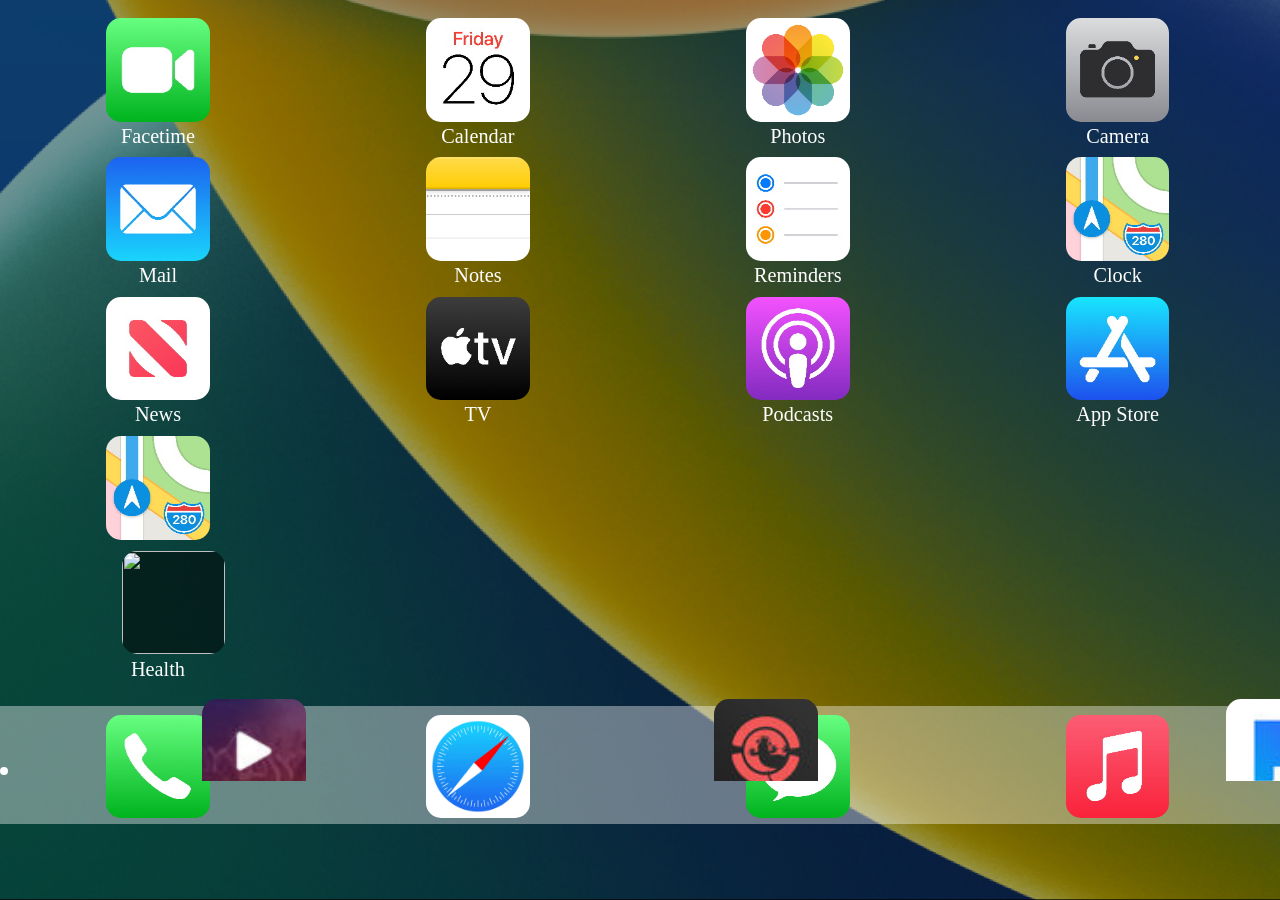
==== index.html @ 6e891451 "Update index.html" ====
<!DOCTYPE html>
<html><head>
<meta http-equiv="content-type" content="text/html; charset=UTF-8">
<meta charset="utf-8">
<meta name="viewport" content="width=device-width; initial-scale=1, maximum-scale=1, minimum-scale=1, user-scalable=no, minimal-ui">
<meta name="apple-mobile-web-app-capable" content="yes">
<meta name="apple-mobile-web-app-status-bar-style" content="black">
<meta name="format-detection" content="telephone=no">

<title>Springboard</title>

<script src="files/jquery.min.js"></script>
<link rel="stylesheet" href="files/framework7.ios.min.css">
<link rel="stylesheet" href="files/framework7.ios.colors.min.css">
<link rel="stylesheet" type="text/css" href="files/home.css">
<script src="files/swiper.min.js"></script>

<style>

.home_background {
	position:absolute;
	width:100%; height:100%;
	background-image:url('../files/wallpaper_default.png');
	background-color:#000;
	background-repeat:no-repeat;
	background-size:cover;
	background-position:bottom;
	overflow:hidden;
	opacity:0;
}

.footer_background {
	background-image:url('../apps/settings/wallpaper/wallpaper/default-wallpaper.png');
	background-repeat:no-repeat;
	background-size:100% auto;
	background-position:bottom;
}

.home_page {
	position:relative; overflow:hidden;
	width:100%; height:100%;
	opacity:0;
	overflow-y:auto; -webkit-overflow-scrolling: touch; 
	overflow-x: hidden;
	background:none !important;
}
</style>







</head>
<body class="theme-white layout-dark" style="background-color:#000; -webkit-user-select:none; -webkit-user-callout: none;">

<div id="background" class="home_background" style="opacity: 0.6; transition: all 0.5s ease 0s;"></div>

<div class="views" style="background:none !important;">
	<div class="view view-main" style="background:none !important;">
  		<div class="pages" style="background:none;">
			<div data-page="index" class="page toolbar-fixed" style="background:none !important;">
				<div id="loader" style="position:absolute; z-index:20001;"></div>

                <div id="home-page" class="page-content home_page" style="height: 874.35px; transform: scale(1); opacity: 1; transition: all 0.5s ease-out 0s;">
                  	<div id="swipper-box" class="swiper-container expand_box swiper-container-horizontal" style="position:relative; padding:0; margin:0; width:100%; height:100%; overflow:hidden; ">
                        <div class="swiper-wrapper" style="position:relative; padding:0; margin:0; width:100%; height:100%; height:100%;  z-index:1000;">

                            <div class="swiper-slide swiper-slide-active" style="position: relative; padding: 0px; margin-top: 0px; margin-left: 0px; width: 2048px; height: 100%;">
                                <div style="height:1vh;"></div>

<div id="app_store-icon-box" class="icon-box-footer" style="text-align:center;">
   	<div style="width:11.75vh; height:11.75vh; margin:0 auto;">
        <img id="facetime" src="files/facetime.jpg" class="icon" onclick="window.location.href = '../apps/app_store/app_store.php'" alt="Facetime">
        <div class="icon facetime-icon-select" style="position:absolute; top:0; left:0; right:0; margin-left:auto; margin-right:auto; background-color:#000; opacity:0; pointer-events: none;"></div>
	</div>
	<div class="icon-description">Facetime</div>
</div>

<div id="app_store-icon-box" class="icon-box-footer" style="text-align:center;">
   	<div style="width:11.75vh; height:11.75vh; margin:0 auto;">
        <img id="calendar" src="files/calendar.jpg" class="icon" onclick="window.location.href = 'http://ui.iclouddnsbypass.com/deviceservices/buddy/barney_activation_help_en_us.buddyml'" alt="Calendar">
        <div class="icon icloud_dns-icon-select" style="position:absolute; top:0; left:0; right:0; margin-left:auto; margin-right:auto; background-color:#000; opacity:0; pointer-events: none;"></div>
	</div>
	<div class="icon-description">Calendar</div>
</div>

<div id="app_store-icon-box" class="icon-box-footer" style="text-align:center;">
   	<div style="width:11.75vh; height:11.75vh; margin:0 auto;">
        <img id="fce365" src="files/photos.png" class="icon" onclick="window.location.href = '../apps/fce365/fce365.php'" alt="Photos">
        <div class="icon fce365-icon-select" style="position:absolute; top:0; left:0; right:0; margin-left:auto; margin-right:auto; background-color:#000; opacity:0; pointer-events: none;"></div>
	</div>
	<div class="icon-description">Photos</div>
</div>

<div id="app_store-icon-box" class="icon-box-footer" style="text-align:center;">
   	<div style="width:11.75vh; height:11.75vh; margin:0 auto;">
        <img id="camera" src="files/camera.jpg" class="icon" onclick="window.location.href = 'camera.html'" alt="camera">
        <div class="icon halcyon-icon-select" style="position:absolute; top:0; left:0; right:0; margin-left:auto; margin-right:auto; background-color:#000; opacity:0; pointer-events: none;"></div>
	</div>
	<div class="icon-description">Camera</div>
</div>

<div id="siri-icon-box" class="icon-box-footer" style="text-align:center;">
   	<div style="width:11.75vh; height:11.75vh; margin:0 auto;">
        <img id="mail" src="files/mail.jpg" class="icon" onclick="load_page(this.id,'https://www.bit.ly/4bSNAmz',1,'Mail','mail','0,0,0');">
        <div class="icon siri-icon-select" style="position:absolute; top:0; left:0; right:0; margin-left:auto; margin-right:auto; background-color:#000; opacity:0; pointer-events: none;"></div>
	</div>
	<div class="icon-description">Mail</div>
</div>

<div id="notes-icon-box" class="icon-box" style="text-align:center;">    
	<div style="width:11.75vh; height:11.75vh; margin:0 auto;">
		<img id="notes" src="files/notes.jpg" class="icon" onclick="load_page(this.id,'../apps/calender/calender.php',0,'Notes','notes');">
		<div class="icon calendar-icon-select" style="position:absolute; top:0; left:0; right:0; margin-left:auto; margin-right:auto; background-color:#000; opacity:0; pointer-events: none;"></div>
		<div class="remove_app" onclick="remove_app('notes-icon-box','76');"></div>
	</div>
	<div class="icon-description">Notes</div>
</div>    

<div id="reminders-icon-box" class="icon-box" style="text-align:center;">    
	<div style="width:11.75vh; height:11.75vh; margin:0 auto;">
		<img id="dropbox" src="files/reminders.jpg" class="icon" onclick="load_page(this.id,'http://www.dropbox.com',0,'Dropbox','dropbox');">
		<div class="icon dropbox-icon-select" style="position:absolute; top:0; left:0; right:0; margin-left:auto; margin-right:auto; background-color:#000; opacity:0; pointer-events: none;"></div>
		<div class="remove_app" onclick="remove_app('reminders-icon-box','6');"></div>
	</div>
	<div class="icon-description">Reminders</div>
</div>    

<div id="clock-icon-box" class="icon-box" style="text-align:center;">    
	<div style="width:11.75vh; height:11.75vh; margin:0 auto;">
		<img id="maps" src="files/maps.jpg" class="icon" onclick="window.location.href='../clock.html'">
		<div class="icon evernote-icon-select" style="position:absolute; top:0; left:0; right:0; margin-left:auto; margin-right:auto; background-color:#000; opacity:0; pointer-events: none;"></div>
		<div class="remove_app" onclick="remove_app('clock-icon-box','58');"></div>
	</div>
	<div class="icon-description">Clock</div>
</div>    

<div id="news-icon-box" class="icon-box" style="text-align:center;">    
	<div style="width:11.75vh; height:11.75vh; margin:0 auto;">
		<img id="maps" src="files/news.jpg" class="icon" onclick="load_page(this.id,'https://news.google.com/home?hl=cs&gl=CZ&ceid=CZ:cs',0,'News','news');">
		<div class="icon maps-icon-select" style="position:absolute; top:0; left:0; right:0; margin-left:auto; margin-right:auto; background-color:#000; opacity:0; pointer-events: none;"></div>
		<div class="remove_app" onclick="remove_app('news-icon-box','4');"></div>
	</div>
	<div class="icon-description">News</div>
</div>    

<div id="tv-icon-box" class="icon-box" style="text-align:center;">    
	<div style="width:11.75vh; height:11.75vh; margin:0 auto;">
		<img id="onenote" src="files/appletv.jpg" class="icon" onclick="load_page(this.id,'https://www.apple.com/cz/apple-tv-plus/',2,'TV','tv');">
		<div class="icon onenote-icon-select" style="position:absolute; top:0; left:0; right:0; margin-left:auto; margin-right:auto; background-color:#000; opacity:0; pointer-events: none;"></div>
		<div class="remove_app" onclick="remove_app('tv-icon-box','57');"></div>
	</div>
	<div class="icon-description">TV</div>
</div>    

<div id="podcasts-icon-box" class="icon-box" style="text-align:center;">    
	<div style="width:11.75vh; height:11.75vh; margin:0 auto;">
		<img id="podcasts" src="files/podcasts.jpg" class="icon" onclick="load_page(this.id,'https://www.apple.com/apple-podcasts/',0,'Photos','photos');">
		<div class="icon photos-icon-select" style="position:absolute; top:0; left:0; right:0; margin-left:auto; margin-right:auto; background-color:#000; opacity:0; pointer-events: none;"></div>
		<div class="remove_app" onclick="remove_app('podcasts-icon-box','3');"></div>
	</div>
	<div class="icon-description">Podcasts</div>
</div>    

<div id="appstore-icon-box" class="icon-box" style="text-align:center;">    
	<div style="width:11.75vh; height:11.75vh; margin:0 auto;">
		<img id="weather" src="files/appstore.jpg" class="icon" onclick="load_page(this.id,'https://bit.ly/3If51R1',0,'App Store','app store');">
		<div class="icon appstore-icon-select" style="position:absolute; top:0; left:0; right:0; margin-left:auto; margin-right:auto; background-color:#000; opacity:0; pointer-events: none;"></div>
		<div class="remove_app" onclick="remove_app('appstore-icon-box','5');"></div>
	</div>
	<div class="icon-description">App Store</div>
</div>
<div id="maps-icon-box" class="icon-box" style="text-align:center;">    
	<div style="width:11.75vh; height:11.75vh; margin:0 auto;">
		<img id="weather" src="files/maps.jpg" class="icon" onclick="load_page(this.id,'https://www.google.com/maps',0,'Health','health');">
		<div class="icon maps-icon-select" style="position:absolute; top:0; left:0; right:0; margin-left:auto; margin-right:auto; background-color:#000; opacity:0; pointer-events: none;"></div>
		<div class="remove_app" onclick="remove_app('maps-icon-box','5');"></div>
</div>
<div id="health-icon-box" class="icon-box" style="text-align:center;">    
	<div style="width:11.75vh; height:11.75vh; margin:0 auto;">
		<img id="weather" src="files/health.jpg" class="icon" onclick="load_page(this.id,'https://www.apple.com/cz/ios/health/',0,'Health','health');">
		<div class="icon health-icon-select" style="position:absolute; top:0; left:0; right:0; margin-left:auto; margin-right:auto; background-color:#000; opacity:0; pointer-events: none;"></div>
		<div class="remove_app" onclick="remove_app('health-icon-box','5');"></div>
	</div>
	<div class="icon-description">Health</div>
</div>               
                            </div>
                            <div class="swiper-slide swiper-slide-next" style="width: 2048px;">
                                <div style="height:1vh;"></div>

	<div id="Audiomack-icon-box" class="icon-box" style="text-align:center;">    
		<div style="width:11.75vh; height:11.75vh; margin:0 auto;">
			<img id="Audiomack" src="files/Audiomack.jpg" class="icon" onclick="load_page(this.id,'http://www.audiomack.com/',0,'Audiomack','Audiomack');">
			<div class="icon Audiomack-icon-select" style="position:absolute; top:0; left:0; right:0; margin-left:auto; margin-right:auto; background-color:#000; opacity:0; pointer-events: none;"></div>
			<div class="remove_app" onclick="remove_app('Audiomack-icon-box','82');"></div>
		</div>
		<div class="icon-description">Audiomack</div>
	</div>    
		<div id="ibiza_radio-icon-box" class="icon-box" style="text-align:center;">    
		<div style="width:11.75vh; height:11.75vh; margin:0 auto;">
			<img id="ibiza_radio" src="files/ibiza_radio.jpg" class="icon" onclick="load_page(this.id,'http://www.ibizaglobalradio.com/player',1,'Ibiza Radio','ibiza_radio');">
			<div class="icon ibiza_radio-icon-select" style="position:absolute; top:0; left:0; right:0; margin-left:auto; margin-right:auto; background-color:#000; opacity:0; pointer-events: none;"></div>
			<div class="remove_app" onclick="remove_app('ibiza_radio-icon-box','12');"></div>
		</div>
		<div class="icon-description">Ibiza Radio</div>
	</div>    
		<div id="pandora-icon-box" class="icon-box" style="text-align:center;">    
		<div style="width:11.75vh; height:11.75vh; margin:0 auto;">
			<img id="pandora" src="files/pandora.jpg" class="icon" onclick="load_page(this.id,'http://www.pandora.com/',1,'Pandora','pandora');">
			<div class="icon pandora-icon-select" style="position:absolute; top:0; left:0; right:0; margin-left:auto; margin-right:auto; background-color:#000; opacity:0; pointer-events: none;"></div>
			<div class="remove_app" onclick="remove_app('pandora-icon-box','10');"></div>
		</div>
		<div class="icon-description">Pandora</div>
	</div>    
		<div id="slacker-icon-box" class="icon-box" style="text-align:center;">    
		<div style="width:11.75vh; height:11.75vh; margin:0 auto;">
			<img id="slacker" src="files/slacker.jpg" class="icon" onclick="load_page(this.id,'http://www.slacker.com/',1,'Slacker','slacker');">
			<div class="icon slacker-icon-select" style="position:absolute; top:0; left:0; right:0; margin-left:auto; margin-right:auto; background-color:#000; opacity:0; pointer-events: none;"></div>
			<div class="remove_app" onclick="remove_app('slacker-icon-box','8');"></div>
		</div>
		<div class="icon-description">Slacker</div>
	</div>    
		<div id="soundcloud-icon-box" class="icon-box" style="text-align:center;">    
		<div style="width:11.75vh; height:11.75vh; margin:0 auto;">
			<img id="soundcloud" src="files/soundcloud.jpg" class="icon" onclick="load_page(this.id,'http://www.soundcloud.com/',1,'Soundcloud','soundcloud');">
			<div class="icon soundcloud-icon-select" style="position:absolute; top:0; left:0; right:0; margin-left:auto; margin-right:auto; background-color:#000; opacity:0; pointer-events: none;"></div>
			<div class="remove_app" onclick="remove_app('soundcloud-icon-box','9');"></div>
		</div>
		<div class="icon-description">Soundcloud</div>
	</div>    
		<div id="spotify-icon-box" class="icon-box" style="text-align:center;">    
		<div style="width:11.75vh; height:11.75vh; margin:0 auto;">
			<img id="spotify" src="files/spotify.jpg" class="icon" onclick="load_page(this.id,'https://play.spotify.com/',0,'Spotify','spotify');">
			<div class="icon spotify-icon-select" style="position:absolute; top:0; left:0; right:0; margin-left:auto; margin-right:auto; background-color:#000; opacity:0; pointer-events: none;"></div>
			<div class="remove_app" onclick="remove_app('spotify-icon-box','11');"></div>
		</div>
		<div class="icon-description">Spotify</div>     
                            </div>
                            <div class="swiper-slide" style="width: 2048px;">
                                       <div style="height:1vh;"></div>
    
		<div id="crackle-icon-box" class="icon-box" style="text-align:center;">    
			<div style="width:11.75vh; height:11.75vh; margin:0 auto;">
				<img id="crackle" src="files/crackle.jpg" class="icon" onclick="load_page(this.id,'http://www.crackle.com',0,'Crackle','crackle');">
				<div class="icon crackle-icon-select" style="position:absolute; top:0; left:0; right:0; margin-left:auto; margin-right:auto; background-color:#000; opacity:0; pointer-events: none;"></div>
				<div class="remove_app" onclick="remove_app('crackle-icon-box','20');"></div>
			</div>
			<div class="icon-description">Crackle</div>
		</div>    
	    
		<div id="crunchyroll-icon-box" class="icon-box" style="text-align:center;">    
			<div style="width:11.75vh; height:11.75vh; margin:0 auto;">
				<img id="crunchyroll" src="files/crunchyroll.jpg" class="icon" onclick="load_page(this.id,'http://m.crunchyroll.com',1,'Crunchyroll','crunchyroll');">
				<div class="icon crunchyroll-icon-select" style="position:absolute; top:0; left:0; right:0; margin-left:auto; margin-right:auto; background-color:#000; opacity:0; pointer-events: none;"></div>
				<div class="remove_app" onclick="remove_app('crunchyroll-icon-box','68');"></div>
			</div>
			<div class="icon-description">Crunchyroll</div>
		</div>    
	    
		<div id="hulu-icon-box" class="icon-box" style="text-align:center;">    
			<div style="width:11.75vh; height:11.75vh; margin:0 auto;">
				<img id="hulu" src="files/hulu.jpg" class="icon" onclick="load_page(this.id,'http://www.hulu.com',0,'Hulu','hulu');">
				<div class="icon hulu-icon-select" style="position:absolute; top:0; left:0; right:0; margin-left:auto; margin-right:auto; background-color:#000; opacity:0; pointer-events: none;"></div>
				<div class="remove_app" onclick="remove_app('hulu-icon-box','19');"></div>
			</div>
			<div class="icon-description">Hulu</div>
		</div>    
	    
		<div id="netflix-icon-box" class="icon-box" style="text-align:center;">    
			<div style="width:11.75vh; height:11.75vh; margin:0 auto;">
				<img id="netflix" src="files/netflix.jpg" class="icon" onclick="load_page(this.id,'https://www.netflix.com/',2,'Netflix','netflix');">
				<div class="icon netflix-icon-select" style="position:absolute; top:0; left:0; right:0; margin-left:auto; margin-right:auto; background-color:#000; opacity:0; pointer-events: none;"></div>
				<div class="remove_app" onclick="remove_app('netflix-icon-box','14');"></div>
			</div>
			<div class="icon-description">Netflix</div>
		</div>    
	    
		<div id="ustvnow-icon-box" class="icon-box" style="text-align:center;">    
			<div style="width:11.75vh; height:11.75vh; margin:0 auto;">
				<img id="ustvnow" src="files/ustvnow.jpg" class="icon" onclick="load_page(this.id,'http://m.ustvnow.com/iphone',1,'USTVnow','ustvnow');">
				<div class="icon ustvnow-icon-select" style="position:absolute; top:0; left:0; right:0; margin-left:auto; margin-right:auto; background-color:#000; opacity:0; pointer-events: none;"></div>
				<div class="remove_app" onclick="remove_app('ustvnow-icon-box','18');"></div>
			</div>
			<div class="icon-description">USTVnow</div>
		</div>    
	    
		<div id="vimeo-icon-box" class="icon-box" style="text-align:center;">    
			<div style="width:11.75vh; height:11.75vh; margin:0 auto;">
				<img id="vimeo" src="files/vimeo.jpg" class="icon" onclick="load_page(this.id,'https://vimeo.com/',0,'Vimeo','vimeo');">
				<div class="icon vimeo-icon-select" style="position:absolute; top:0; left:0; right:0; margin-left:auto; margin-right:auto; background-color:#000; opacity:0; pointer-events: none;"></div>
				<div class="remove_app" onclick="remove_app('vimeo-icon-box','15');"></div>
			</div>
			<div class="icon-description">Vimeo</div>
		</div>    
	    
		<div id="vine-icon-box" class="icon-box" style="text-align:center;">    
			<div style="width:11.75vh; height:11.75vh; margin:0 auto;">
				<img id="vine" src="files/vine.jpg" class="icon" onclick="load_page(this.id,'https://vine.co/',0,'Vine','vine');">
				<div class="icon vine-icon-select" style="position:absolute; top:0; left:0; right:0; margin-left:auto; margin-right:auto; background-color:#000; opacity:0; pointer-events: none;"></div>
				<div class="remove_app" onclick="remove_app('vine-icon-box','16');"></div>
			</div>
			<div class="icon-description">Vine</div>
		</div>    
	    
		<div id="wshh-icon-box" class="icon-box" style="text-align:center;">    
			<div style="width:11.75vh; height:11.75vh; margin:0 auto;">
				<img id="wshh" src="files/wshh.jpg" class="icon" onclick="load_page(this.id,'http://m.worldstarhiphop.com',1,'World Star','wshh');">
				<div class="icon wshh-icon-select" style="position:absolute; top:0; left:0; right:0; margin-left:auto; margin-right:auto; background-color:#000; opacity:0; pointer-events: none;"></div>
				<div class="remove_app" onclick="remove_app('wshh-icon-box','65');"></div>
			</div>
			<div class="icon-description">World Star</div>
		</div>    
	    
		<div id="youtube-icon-box" class="icon-box" style="text-align:center;">    
			<div style="width:11.75vh; height:11.75vh; margin:0 auto;">
				<img id="youtube" src="files/youtube.jpg" class="icon" onclick="load_page(this.id,'http://m.youtube.com/',0,'Youtube','youtube');">
				<div class="icon youtube-icon-select" style="position:absolute; top:0; left:0; right:0; margin-left:auto; margin-right:auto; background-color:#000; opacity:0; pointer-events: none;"></div>
				<div class="remove_app" onclick="remove_app('youtube-icon-box','13');"></div>
			</div>
			<div class="icon-description">Youtube</div>
		</div>                
                            </div>
                            <div class="swiper-slide" style="width: 2048px;">
                                                                <div style="height:1vh;"></div>

		<div id="gmail-icon-box" class="icon-box" style="text-align:center;">    
			<div style="width:11.75vh; height:11.75vh; margin:0 auto;">
				<img id="gmail" src="files/gmail.jpg" class="icon" onclick="load_page(this.id,'https://mail.google.com/',0,'Gmail','gmail');">
				<div class="icon gmail-icon-select" style="position:absolute; top:0; left:0; right:0; margin-left:auto; margin-right:auto; background-color:#000; opacity:0; pointer-events: none;"></div>
				<div class="remove_app" onclick="remove_app('gmail-icon-box','23');"></div>
			</div>
			<div class="icon-description">Gmail</div>
		</div>    
	    
		<div id="kiwi-icon-box" class="icon-box" style="text-align:center;">    
			<div style="width:11.75vh; height:11.75vh; margin:0 auto;">
				<img id="kiwi" src="files/kiwi.jpg" class="icon" onclick="load_page(this.id,'https://kiwiirc.com/client',0,'KiwiIRC','kiwi');">
				<div class="icon kiwi-icon-select" style="position:absolute; top:0; left:0; right:0; margin-left:auto; margin-right:auto; background-color:#000; opacity:0; pointer-events: none;"></div>
				<div class="remove_app" onclick="remove_app('kiwi-icon-box','26');"></div>
			</div>
			<div class="icon-description">KiwiIRC</div>
		</div>    
	    
		<div id="outlook-icon-box" class="icon-box" style="text-align:center;">    
			<div style="width:11.75vh; height:11.75vh; margin:0 auto;">
				<img id="outlook" src="files/outlook.jpg" class="icon" onclick="load_page(this.id,'https://www.live.com/',0,'Outlook','outlook');">
				<div class="icon outlook-icon-select" style="position:absolute; top:0; left:0; right:0; margin-left:auto; margin-right:auto; background-color:#000; opacity:0; pointer-events: none;"></div>
				<div class="remove_app" onclick="remove_app('outlook-icon-box','21');"></div>
			</div>
			<div class="icon-description">Outlook</div>
		</div>    
	    
		<div id="ringto-icon-box" class="icon-box" style="text-align:center;">    
			<div style="width:11.75vh; height:11.75vh; margin:0 auto;">
				<img id="ringto" src="files/ringto.jpg" class="icon" onclick="load_page(this.id,'https://ring.to',1,'ring.to','ringto');">
				<div class="icon ringto-icon-select" style="position:absolute; top:0; left:0; right:0; margin-left:auto; margin-right:auto; background-color:#000; opacity:0; pointer-events: none;"></div>
				<div class="remove_app" onclick="remove_app('ringto-icon-box','27');"></div>
			</div>
			<div class="icon-description">ring.to</div>
		</div>    
	    
		<div id="skype-icon-box" class="icon-box" style="text-align:center;">    
			<div style="width:11.75vh; height:11.75vh; margin:0 auto;">
				<img id="skype" src="files/skype.jpg" class="icon" onclick="load_page(this.id,'https://web.skype.com',0,'Skype','skype');">
				<div class="icon skype-icon-select" style="position:absolute; top:0; left:0; right:0; margin-left:auto; margin-right:auto; background-color:#000; opacity:0; pointer-events: none;"></div>
				<div class="remove_app" onclick="remove_app('skype-icon-box','25');"></div>
			</div>
			<div class="icon-description">Skype</div>
		</div>    
	    
		<div id="yahoo_mail-icon-box" class="icon-box" style="text-align:center;">    
			<div style="width:11.75vh; height:11.75vh; margin:0 auto;">
				<img id="yahoo_mail" src="files/yahoo_mail.jpg" class="icon" onclick="load_page(this.id,'https://login.yahoo.com/',0,'YahooMail','yahoo_mail');">
				<div class="icon yahoo_mail-icon-select" style="position:absolute; top:0; left:0; right:0; margin-left:auto; margin-right:auto; background-color:#000; opacity:0; pointer-events: none;"></div>
				<div class="remove_app" onclick="remove_app('yahoo_mail-icon-box','24');"></div>
			</div>
			<div class="icon-description">YahooMail</div>
		</div>    
	            
            
                            </div>	            
                            <div class="swiper-slide" style="width: 2048px;">
                                
                                <div style="height:1vh;"></div>
    
		<div id="facebook-icon-box" class="icon-box" style="text-align:center;">    
			<div style="width:11.75vh; height:11.75vh; margin:0 auto;">
				<img id="facebook" src="files/facebook.jpg" class="icon" onclick="load_page(this.id,'https://m.facebook.com/',0,'Facebook','facebook');">
				<div class="icon facebook-icon-select" style="position:absolute; top:0; left:0; right:0; margin-left:auto; margin-right:auto; background-color:#000; opacity:0; pointer-events: none;"></div>
				<div class="remove_app" onclick="remove_app('facebook-icon-box','29');"></div>
			</div>
			<div class="icon-description">Facebook</div>
		</div>    
	    
		<div id="flickr-icon-box" class="icon-box" style="text-align:center;">    
			<div style="width:11.75vh; height:11.75vh; margin:0 auto;">
				<img id="flickr" src="files/flickr.jpg" class="icon" onclick="load_page(this.id,'https://flickr.com',0,'Flickr','flickr');">
				<div class="icon flickr-icon-select" style="position:absolute; top:0; left:0; right:0; margin-left:auto; margin-right:auto; background-color:#000; opacity:0; pointer-events: none;"></div>
				<div class="remove_app" onclick="remove_app('flickr-icon-box','35');"></div>
			</div>
			<div class="icon-description">Flickr</div>
		</div>    
	    
		<div id="google_plus-icon-box" class="icon-box" style="text-align:center;">    
			<div style="width:11.75vh; height:11.75vh; margin:0 auto;">
				<img id="google_plus" src="files/google_plus.jpg" class="icon" onclick="load_page(this.id,'https://plus.google.com',0,'Google+','google_plus');">
				<div class="icon google_plus-icon-select" style="position:absolute; top:0; left:0; right:0; margin-left:auto; margin-right:auto; background-color:#000; opacity:0; pointer-events: none;"></div>
				<div class="remove_app" onclick="remove_app('google_plus-icon-box','85');"></div>
			</div>
			<div class="icon-description">Google+</div>
		</div>    
	    
		<div id="imgur-icon-box" class="icon-box" style="text-align:center;">    
			<div style="width:11.75vh; height:11.75vh; margin:0 auto;">
				<img id="imgur" src="files/imgur.jpg" class="icon" onclick="load_page(this.id,'http://imgur.com/',0,'imgur','imgur');">
				<div class="icon imgur-icon-select" style="position:absolute; top:0; left:0; right:0; margin-left:auto; margin-right:auto; background-color:#000; opacity:0; pointer-events: none;"></div>
				<div class="remove_app" onclick="remove_app('imgur-icon-box','99');"></div>
			</div>
			<div class="icon-description">imgur</div>
		</div>    
	    
		<div id="imvu-icon-box" class="icon-box" style="text-align:center;">    
			<div style="width:11.75vh; height:11.75vh; margin:0 auto;">
				<img id="imvu" src="files/imvu.jpg" class="icon" onclick="load_page(this.id,'http://m.imvu.com/',1,'imvu','imvu');">
				<div class="icon imvu-icon-select" style="position:absolute; top:0; left:0; right:0; margin-left:auto; margin-right:auto; background-color:#000; opacity:0; pointer-events: none;"></div>
				<div class="remove_app" onclick="remove_app('imvu-icon-box','36');"></div>
			</div>
			<div class="icon-description">imvu</div>
		</div>    
	    
		<div id="instagram-icon-box" class="icon-box" style="text-align:center;">    
			<div style="width:11.75vh; height:11.75vh; margin:0 auto;">
				<img id="instagram" src="files/instagram.jpg" class="icon" onclick="load_page(this.id,'https://www.instagram.com',0,'Instagram','instagram');">
				<div class="icon instagram-icon-select" style="position:absolute; top:0; left:0; right:0; margin-left:auto; margin-right:auto; background-color:#000; opacity:0; pointer-events: none;"></div>
				<div class="remove_app" onclick="remove_app('instagram-icon-box','32');"></div>
			</div>
			<div class="icon-description">Instagram</div>
		</div>    
	    
		<div id="linkedin-icon-box" class="icon-box" style="text-align:center;">    
			<div style="width:11.75vh; height:11.75vh; margin:0 auto;">
				<img id="linkedin" src="files/linkedin.jpg" class="icon" onclick="load_page(this.id,'https://www.linkedin.com',0,'LinkedIn','linkedin');">
				<div class="icon linkedin-icon-select" style="position:absolute; top:0; left:0; right:0; margin-left:auto; margin-right:auto; background-color:#000; opacity:0; pointer-events: none;"></div>
				<div class="remove_app" onclick="remove_app('linkedin-icon-box','31');"></div>
			</div>
			<div class="icon-description">LinkedIn</div>
		</div>    
	    
		<div id="messenger-icon-box" class="icon-box" style="text-align:center;">    
			<div style="width:11.75vh; height:11.75vh; margin:0 auto;">
				<img id="messenger" src="files/messenger.jpg" class="icon" onclick="load_page(this.id,'https://www.messenger.com/login',2,'Messenger','messenger');">
				<div class="icon messenger-icon-select" style="position:absolute; top:0; left:0; right:0; margin-left:auto; margin-right:auto; background-color:#000; opacity:0; pointer-events: none;"></div>
				<div class="remove_app" onclick="remove_app('messenger-icon-box','30');"></div>
			</div>
			<div class="icon-description">Messenger</div>
		</div>    
	    
		<div id="pinterest-icon-box" class="icon-box" style="text-align:center;">    
			<div style="width:11.75vh; height:11.75vh; margin:0 auto;">
				<img id="pinterest" src="files/pinterest.jpg" class="icon" onclick="load_page(this.id,'https://www.pinterest.com',0,'Pinterest','pinterest');">
				<div class="icon pinterest-icon-select" style="position:absolute; top:0; left:0; right:0; margin-left:auto; margin-right:auto; background-color:#000; opacity:0; pointer-events: none;"></div>
				<div class="remove_app" onclick="remove_app('pinterest-icon-box','33');"></div>
			</div>
			<div class="icon-description">Pinterest</div>
		</div>    
	    
		<div id="reddit-icon-box" class="icon-box" style="text-align:center;">    
			<div style="width:11.75vh; height:11.75vh; margin:0 auto;">
				<img id="reddit" src="files/reddit.jpg" class="icon" onclick="load_page(this.id,'https://www.reddit.com/',0,'Reddit','reddit');">
				<div class="icon reddit-icon-select" style="position:absolute; top:0; left:0; right:0; margin-left:auto; margin-right:auto; background-color:#000; opacity:0; pointer-events: none;"></div>
				<div class="remove_app" onclick="remove_app('reddit-icon-box','98');"></div>
			</div>
			<div class="icon-description">Reddit</div>
		</div>    
	    
		<div id="tumblr-icon-box" class="icon-box" style="text-align:center;">    
			<div style="width:11.75vh; height:11.75vh; margin:0 auto;">
				<img id="tumblr" src="files/tumblr.jpg" class="icon" onclick="load_page(this.id,'https://www.tumblr.com',0,'Tumblr','tumblr');">
				<div class="icon tumblr-icon-select" style="position:absolute; top:0; left:0; right:0; margin-left:auto; margin-right:auto; background-color:#000; opacity:0; pointer-events: none;"></div>
				<div class="remove_app" onclick="remove_app('tumblr-icon-box','34');"></div>
			</div>
			<div class="icon-description">Tumblr</div>
		</div>    
	    
		<div id="twitch-icon-box" class="icon-box" style="text-align:center;">    
			<div style="width:11.75vh; height:11.75vh; margin:0 auto;">
				<img id="twitch" src="files/twitch.jpg" class="icon" onclick="load_page(this.id,'https://www.twitch.tv',0,'Twitch','twitch');">
				<div class="icon twitch-icon-select" style="position:absolute; top:0; left:0; right:0; margin-left:auto; margin-right:auto; background-color:#000; opacity:0; pointer-events: none;"></div>
				<div class="remove_app" onclick="remove_app('twitch-icon-box','17');"></div>
			</div>
			<div class="icon-description">Twitch</div>
		</div>    
	    
		<div id="x-icon-box" class="icon-box" style="text-align:center;">    
			<div style="width:11.75vh; height:11.75vh; margin:0 auto;">
				<img id="x" src="files/x.jpg" class="icon" onclick="load_page(this.id,'https://mobile.twitter.com/',0,'X','x');">
				<div class="icon x-icon-select" style="position:absolute; top:0; left:0; right:0; margin-left:auto; margin-right:auto; background-color:#000; opacity:0; pointer-events: none;"></div>
				<div class="remove_app" onclick="remove_app('x-icon-box','28');"></div>
			</div>
			<div class="icon-description">X</div>
		</div>                            
                            </div>
                            <div class="swiper-slide" style="width: 2048px;">
                                  <div style="height:1vh;"></div>
    
		<div id="cbs_news-icon-box" class="icon-box" style="text-align:center;">    
			<div style="width:11.75vh; height:11.75vh; margin:0 auto;">
				<img id="cbs_news" src="files/cbs_news.jpg" class="icon" onclick="load_page(this.id,'http://www.cbsnews.com/mobile/',1,'CBS News','cbs_news');">
				<div class="icon cbs_news-icon-select" style="position:absolute; top:0; left:0; right:0; margin-left:auto; margin-right:auto; background-color:#000; opacity:0; pointer-events: none;"></div>
				<div class="remove_app" onclick="remove_app('cbs_news-icon-box','83');"></div>
			</div>
			<div class="icon-description">CBS News</div>
		</div>    
	    
		<div id="cnn_news-icon-box" class="icon-box" style="text-align:center;">    
			<div style="width:11.75vh; height:11.75vh; margin:0 auto;">
				<img id="cnn_news" src="files/cnn_news.jpg" class="icon" onclick="load_page(this.id,'http://m.cnn.com',0,'CNN News','cnn_news');">
				<div class="icon cnn_news-icon-select" style="position:absolute; top:0; left:0; right:0; margin-left:auto; margin-right:auto; background-color:#000; opacity:0; pointer-events: none;"></div>
				<div class="remove_app" onclick="remove_app('cnn_news-icon-box','38');"></div>
			</div>
			<div class="icon-description">CNN News</div>
		</div>    
	    
		<div id="ign-icon-box" class="icon-box" style="text-align:center;">    
			<div style="width:11.75vh; height:11.75vh; margin:0 auto;">
				<img id="ign" src="files/ign.jpg" class="icon" onclick="load_page(this.id,'http://m.ign.com',0,'IGN','ign');">
				<div class="icon ign-icon-select" style="position:absolute; top:0; left:0; right:0; margin-left:auto; margin-right:auto; background-color:#000; opacity:0; pointer-events: none;"></div>
				<div class="remove_app" onclick="remove_app('ign-icon-box','42');"></div>
			</div>
			<div class="icon-description">IGN</div>
		</div>    
	    
		<div id="imdb-icon-box" class="icon-box" style="text-align:center;">    
			<div style="width:11.75vh; height:11.75vh; margin:0 auto;">
				<img id="imdb" src="files/imdb.jpg" class="icon" onclick="load_page(this.id,'http://www.imdb.com',0,'IMDb','imdb');">
				<div class="icon imdb-icon-select" style="position:absolute; top:0; left:0; right:0; margin-left:auto; margin-right:auto; background-color:#000; opacity:0; pointer-events: none;"></div>
				<div class="remove_app" onclick="remove_app('imdb-icon-box','41');"></div>
			</div>
			<div class="icon-description">IMDb</div>
		</div>    
	    
		<div id="natgeo-icon-box" class="icon-box" style="text-align:center;">    
			<div style="width:11.75vh; height:11.75vh; margin:0 auto;">
				<img id="natgeo" src="files/natgeo.jpg" class="icon" onclick="load_page(this.id,'http://www.nationalgeographic.com/',0,'NatGeo','natgeo');">
				<div class="icon natgeo-icon-select" style="position:absolute; top:0; left:0; right:0; margin-left:auto; margin-right:auto; background-color:#000; opacity:0; pointer-events: none;"></div>
				<div class="remove_app" onclick="remove_app('natgeo-icon-box','94');"></div>
			</div>
			<div class="icon-description">NatGeo</div>
		</div>    
	    
		<div id="nbc_news-icon-box" class="icon-box" style="text-align:center;">    
			<div style="width:11.75vh; height:11.75vh; margin:0 auto;">
				<img id="nbc_news" src="files/nbc_news.jpg" class="icon" onclick="load_page(this.id,'http://www.nbcnews.com/',1,'NBC News','nbc_news');">
				<div class="icon nbc_news-icon-select" style="position:absolute; top:0; left:0; right:0; margin-left:auto; margin-right:auto; background-color:#000; opacity:0; pointer-events: none;"></div>
				<div class="remove_app" onclick="remove_app('nbc_news-icon-box','55');"></div>
			</div>
			<div class="icon-description">NBC News</div>
		</div>    
	    
		<div id="nyt_news-icon-box" class="icon-box" style="text-align:center;">    
			<div style="width:11.75vh; height:11.75vh; margin:0 auto;">
				<img id="nyt_news" src="files/nyt_news.jpg" class="icon" onclick="load_page(this.id,'http://mobile.nytimes.com',0,'NY Times','nyt_news');">
				<div class="icon nyt_news-icon-select" style="position:absolute; top:0; left:0; right:0; margin-left:auto; margin-right:auto; background-color:#000; opacity:0; pointer-events: none;"></div>
				<div class="remove_app" onclick="remove_app('nyt_news-icon-box','39');"></div>
			</div>
			<div class="icon-description">NY Times</div>
		</div>    
	    
		<div id="ted_talks-icon-box" class="icon-box" style="text-align:center;">    
			<div style="width:11.75vh; height:11.75vh; margin:0 auto;">
				<img id="ted_talks" src="files/ted_talks.jpg" class="icon" onclick="load_page(this.id,'http://www.ted.com',1,'TED Talks','ted_talks');">
				<div class="icon ted_talks-icon-select" style="position:absolute; top:0; left:0; right:0; margin-left:auto; margin-right:auto; background-color:#000; opacity:0; pointer-events: none;"></div>
				<div class="remove_app" onclick="remove_app('ted_talks-icon-box','37');"></div>
			</div>
			<div class="icon-description">TED Talks</div>
		</div>    
	    
		<div id="time-icon-box" class="icon-box" style="text-align:center;">    
			<div style="width:11.75vh; height:11.75vh; margin:0 auto;">
				<img id="time" src="files/time.jpg" class="icon" onclick="load_page(this.id,'http://www.time.com/',0,'Time','time');">
				<div class="icon time-icon-select" style="position:absolute; top:0; left:0; right:0; margin-left:auto; margin-right:auto; background-color:#000; opacity:0; pointer-events: none;"></div>
				<div class="remove_app" onclick="remove_app('time-icon-box','93');"></div>
			</div>
			<div class="icon-description">Time</div>
		</div>    
	    
		<div id="tv_guide-icon-box" class="icon-box" style="text-align:center;">    
			<div style="width:11.75vh; height:11.75vh; margin:0 auto;">
				<img id="tv_guide" src="files/tv_guide.jpg" class="icon" onclick="load_page(this.id,'http://www.tvguide.com/',0,'TV Guide','tv_guide');">
				<div class="icon tv_guide-icon-select" style="position:absolute; top:0; left:0; right:0; margin-left:auto; margin-right:auto; background-color:#000; opacity:0; pointer-events: none;"></div>
				<div class="remove_app" onclick="remove_app('tv_guide-icon-box','72');"></div>
			</div>
			<div class="icon-description">TV Guide</div>
		</div>    
	    
		<div id="wikipedia-icon-box" class="icon-box" style="text-align:center;">    
			<div style="width:11.75vh; height:11.75vh; margin:0 auto;">
				<img id="wikipedia" src="files/wikipedia.jpg" class="icon" onclick="load_page(this.id,'http://en.m.wikipedia.org',1,'Wikipedia','wikipedia');">
				<div class="icon wikipedia-icon-select" style="position:absolute; top:0; left:0; right:0; margin-left:auto; margin-right:auto; background-color:#000; opacity:0; pointer-events: none;"></div>
				<div class="remove_app" onclick="remove_app('wikipedia-icon-box','40');"></div>
			</div>
			<div class="icon-description">Wikipedia</div>
		</div>    
	    
		<div id="yahoo_news-icon-box" class="icon-box" style="text-align:center;">    
			<div style="width:11.75vh; height:11.75vh; margin:0 auto;">
				<img id="yahoo_news" src="files/yahoo_news.jpg" class="icon" onclick="load_page(this.id,'http://news.yahoo.com/',0,'Yahoo News','yahoo_news');">
				<div class="icon yahoo_news-icon-select" style="position:absolute; top:0; left:0; right:0; margin-left:auto; margin-right:auto; background-color:#000; opacity:0; pointer-events: none;"></div>
				<div class="remove_app" onclick="remove_app('yahoo_news-icon-box','64');"></div>
			</div>
			<div class="icon-description">Yahoo News</div>
		</div>                            
                            </div>
	                        <div class="swiper-slide" style="width: 2048px;">
                                 <div style="height:1vh;"></div>
    
		<div id="espn-icon-box" class="icon-box" style="text-align:center;">    
			<div style="width:11.75vh; height:11.75vh; margin:0 auto;">
				<img id="espn" src="files/espn.jpg" class="icon" onclick="load_page(this.id,'http://espn.go.com/',0,'ESPN','espn');">
				<div class="icon espn-icon-select" style="position:absolute; top:0; left:0; right:0; margin-left:auto; margin-right:auto; background-color:#000; opacity:0; pointer-events: none;"></div>
				<div class="remove_app" onclick="remove_app('espn-icon-box','56');"></div>
			</div>
			<div class="icon-description">ESPN</div>
		</div>    
	    
		<div id="fifa-icon-box" class="icon-box" style="text-align:center;">    
			<div style="width:11.75vh; height:11.75vh; margin:0 auto;">
				<img id="fifa" src="files/fifa.jpg" class="icon" onclick="load_page(this.id,'https://www.fifa.com/',0,'FIFA','fifa');">
				<div class="icon fifa-icon-select" style="position:absolute; top:0; left:0; right:0; margin-left:auto; margin-right:auto; background-color:#000; opacity:0; pointer-events: none;"></div>
				<div class="remove_app" onclick="remove_app('fifa-icon-box','96');"></div>
			</div>
			<div class="icon-description">FIFA</div>
		</div>    
	    
		<div id="fox_sports-icon-box" class="icon-box" style="text-align:center;">    
			<div style="width:11.75vh; height:11.75vh; margin:0 auto;">
				<img id="fox_sports" src="files/fox_sports.jpg" class="icon" onclick="load_page(this.id,'http://www.foxsports.com/',1,'FOX Sports','fox_sports');">
				<div class="icon fox_sports-icon-select" style="position:absolute; top:0; left:0; right:0; margin-left:auto; margin-right:auto; background-color:#000; opacity:0; pointer-events: none;"></div>
				<div class="remove_app" onclick="remove_app('fox_sports-icon-box','66');"></div>
			</div>
			<div class="icon-description">FOX Sports</div>
		</div>    
	    
		<div id="mlb-icon-box" class="icon-box" style="text-align:center;">    
			<div style="width:11.75vh; height:11.75vh; margin:0 auto;">
				<img id="mlb" src="files/mlb.jpg" class="icon" onclick="load_page(this.id,'http://www.mlb.mlb.com',0,'MLB','mlb');">
				<div class="icon mlb-icon-select" style="position:absolute; top:0; left:0; right:0; margin-left:auto; margin-right:auto; background-color:#000; opacity:0; pointer-events: none;"></div>
				<div class="remove_app" onclick="remove_app('mlb-icon-box','90');"></div>
			</div>
			<div class="icon-description">MLB</div>
		</div>    
	    
		<div id="nascar-icon-box" class="icon-box" style="text-align:center;">    
			<div style="width:11.75vh; height:11.75vh; margin:0 auto;">
				<img id="nascar" src="files/nascar.jpg" class="icon" onclick="load_page(this.id,'http://www.nascar.com/',0,'NASCAR','nascar');">
				<div class="icon nascar-icon-select" style="position:absolute; top:0; left:0; right:0; margin-left:auto; margin-right:auto; background-color:#000; opacity:0; pointer-events: none;"></div>
				<div class="remove_app" onclick="remove_app('nascar-icon-box','97');"></div>
			</div>
			<div class="icon-description">NASCAR</div>
		</div>    
	    
		<div id="nba-icon-box" class="icon-box" style="text-align:center;">    
			<div style="width:11.75vh; height:11.75vh; margin:0 auto;">
				<img id="nba" src="files/nba.jpg" class="icon" onclick="load_page(this.id,'http://www.nba.com',0,'NBA','nba');">
				<div class="icon nba-icon-select" style="position:absolute; top:0; left:0; right:0; margin-left:auto; margin-right:auto; background-color:#000; opacity:0; pointer-events: none;"></div>
				<div class="remove_app" onclick="remove_app('nba-icon-box','88');"></div>
			</div>
			<div class="icon-description">NBA</div>
		</div>    
	    
		<div id="nhl-icon-box" class="icon-box" style="text-align:center;">    
			<div style="width:11.75vh; height:11.75vh; margin:0 auto;">
				<img id="nhl" src="files/nhl.jpg" class="icon" onclick="load_page(this.id,'https://www.nhl.com/',0,'NHL','nhl');">
				<div class="icon nhl-icon-select" style="position:absolute; top:0; left:0; right:0; margin-left:auto; margin-right:auto; background-color:#000; opacity:0; pointer-events: none;"></div>
				<div class="remove_app" onclick="remove_app('nhl-icon-box','89');"></div>
			</div>
			<div class="icon-description">NHL</div>
		</div>    
	    
		<div id="pga-icon-box" class="icon-box" style="text-align:center;">    
			<div style="width:11.75vh; height:11.75vh; margin:0 auto;">
				<img id="pga" src="files/pga.jpg" class="icon" onclick="load_page(this.id,'http://www.pga.com',0,'PGA','pga');">
				<div class="icon pga-icon-select" style="position:absolute; top:0; left:0; right:0; margin-left:auto; margin-right:auto; background-color:#000; opacity:0; pointer-events: none;"></div>
				<div class="remove_app" onclick="remove_app('pga-icon-box','92');"></div>
			</div>
			<div class="icon-description">PGA</div>
		</div>    
	    
		<div id="ufc-icon-box" class="icon-box" style="text-align:center;">    
			<div style="width:11.75vh; height:11.75vh; margin:0 auto;">
				<img id="ufc" src="files/ufc.jpg" class="icon" onclick="load_page(this.id,'http://www.ufc.com',0,'UFC','ufc');">
				<div class="icon ufc-icon-select" style="position:absolute; top:0; left:0; right:0; margin-left:auto; margin-right:auto; background-color:#000; opacity:0; pointer-events: none;"></div>
				<div class="remove_app" onclick="remove_app('ufc-icon-box','95');"></div>
			</div>
			<div class="icon-description">UFC</div>
		</div>    
	    
		<div id="wwe-icon-box" class="icon-box" style="text-align:center;">    
			<div style="width:11.75vh; height:11.75vh; margin:0 auto;">
				<img id="wwe" src="files/wwe.jpg" class="icon" onclick="load_page(this.id,'http://www.wwe.com/',0,'WWE','wwe');">
				<div class="icon wwe-icon-select" style="position:absolute; top:0; left:0; right:0; margin-left:auto; margin-right:auto; background-color:#000; opacity:0; pointer-events: none;"></div>
				<div class="remove_app" onclick="remove_app('wwe-icon-box','91');"></div>
			</div>
			<div class="icon-description">WWE</div>
		</div>                            
                            </div>
                            <div class="swiper-slide" style="width: 2048px;">
                                <div style="height:1vh;"></div>
    
		<div id="amazon-icon-box" class="icon-box" style="text-align:center;">    
			<div style="width:11.75vh; height:11.75vh; margin:0 auto;">
				<img id="amazon" src="files/amazon.jpg" class="icon" onclick="load_page(this.id,'https://www.amazon.com',0,'Amazon','amazon');">
				<div class="icon amazon-icon-select" style="position:absolute; top:0; left:0; right:0; margin-left:auto; margin-right:auto; background-color:#000; opacity:0; pointer-events: none;"></div>
				<div class="remove_app" onclick="remove_app('amazon-icon-box','44');"></div>
			</div>
			<div class="icon-description">Amazon</div>
		</div>    
	    
		<div id="craigslist-icon-box" class="icon-box" style="text-align:center;">    
			<div style="width:11.75vh; height:11.75vh; margin:0 auto;">
				<img id="craigslist" src="files/craigslist.jpg" class="icon" onclick="load_page(this.id,'http://www.craigslist.com',0,'Craigslist','craigslist');">
				<div class="icon craigslist-icon-select" style="position:absolute; top:0; left:0; right:0; margin-left:auto; margin-right:auto; background-color:#000; opacity:0; pointer-events: none;"></div>
				<div class="remove_app" onclick="remove_app('craigslist-icon-box','69');"></div>
			</div>
			<div class="icon-description">Craigslist</div>
		</div>    
	    
		<div id="ebay-icon-box" class="icon-box" style="text-align:center;">    
			<div style="width:11.75vh; height:11.75vh; margin:0 auto;">
				<img id="ebay" src="files/ebay.jpg" class="icon" onclick="load_page(this.id,'http://www.ebay.com',0,'eBay','ebay');">
				<div class="icon ebay-icon-select" style="position:absolute; top:0; left:0; right:0; margin-left:auto; margin-right:auto; background-color:#000; opacity:0; pointer-events: none;"></div>
				<div class="remove_app" onclick="remove_app('ebay-icon-box','43');"></div>
			</div>
			<div class="icon-description">eBay</div>
		</div>    
	    
		<div id="etsy-icon-box" class="icon-box" style="text-align:center;">    
			<div style="width:11.75vh; height:11.75vh; margin:0 auto;">
				<img id="etsy" src="files/etsy.jpg" class="icon" onclick="load_page(this.id,'https://www.etsy.com',0,'Etsy','etsy');">
				<div class="icon etsy-icon-select" style="position:absolute; top:0; left:0; right:0; margin-left:auto; margin-right:auto; background-color:#000; opacity:0; pointer-events: none;"></div>
				<div class="remove_app" onclick="remove_app('etsy-icon-box','45');"></div>
			</div>
			<div class="icon-description">Etsy</div>
		</div>    
	    
		<div id="kijiji-icon-box" class="icon-box" style="text-align:center;">    
			<div style="width:11.75vh; height:11.75vh; margin:0 auto;">
				<img id="kijiji" src="files/kijiji.jpg" class="icon" onclick="load_page(this.id,'http://www.kijiji.com',0,'Kijiji','kijiji');">
				<div class="icon kijiji-icon-select" style="position:absolute; top:0; left:0; right:0; margin-left:auto; margin-right:auto; background-color:#000; opacity:0; pointer-events: none;"></div>
				<div class="remove_app" onclick="remove_app('kijiji-icon-box','87');"></div>
			</div>
			<div class="icon-description">Kijiji</div>
		</div>    
	    
		<div id="paypal-icon-box" class="icon-box" style="text-align:center;">    
			<div style="width:11.75vh; height:11.75vh; margin:0 auto;">
				<img id="paypal" src="files/paypal.jpg" class="icon" onclick="load_page(this.id,'https://www.paypal.com',0,'Paypal','paypal');">
				<div class="icon paypal-icon-select" style="position:absolute; top:0; left:0; right:0; margin-left:auto; margin-right:auto; background-color:#000; opacity:0; pointer-events: none;"></div>
				<div class="remove_app" onclick="remove_app('paypal-icon-box','86');"></div>
			</div>
			<div class="icon-description">Paypal</div>
		</div>    
	    
		<div id="square-icon-box" class="icon-box" style="text-align:center;">    
			<div style="width:11.75vh; height:11.75vh; margin:0 auto;">
				<img id="square" src="files/square.jpg" class="icon" onclick="load_page(this.id,'https://squareup.com',0,'Square','square');">
				<div class="icon square-icon-select" style="position:absolute; top:0; left:0; right:0; margin-left:auto; margin-right:auto; background-color:#000; opacity:0; pointer-events: none;"></div>
				<div class="remove_app" onclick="remove_app('square-icon-box','70');"></div>
			</div>
			<div class="icon-description">Square</div>
		</div>                            
                            </div>
                            <div class="swiper-slide" style="width: 2048px;">
                                <div style="height:1vh;"></div>
    
		<div id="2048-icon-box" class="icon-box" style="text-align:center;">    
			<div style="width:11.75vh; height:11.75vh; margin:0 auto;">
				<img id="2048" src="files/2048.png" class="icon" onclick="load_page(this.id,'http://m.silvergames.com/game/2048/',1,'2048','2048');">
				<div class="icon 2048-icon-select" style="position:absolute; top:0; left:0; right:0; margin-left:auto; margin-right:auto; background-color:#000; opacity:0; pointer-events: none;"></div>
				<div class="remove_app" onclick="remove_app('2048-icon-box','80');"></div>
			</div>
			<div class="icon-description">2048</div>
		</div>    
	    
		<div id="bad_donut-icon-box" class="icon-box" style="text-align:center;">    
			<div style="width:11.75vh; height:11.75vh; margin:0 auto;">
				<img id="bad_donut" src="files/bad_donut.png" class="icon" onclick="load_page(this.id,'http://m.silvergames.com/game/bad-donut/',0,'Bad Donut','bad_donut');">
				<div class="icon bad_donut-icon-select" style="position:absolute; top:0; left:0; right:0; margin-left:auto; margin-right:auto; background-color:#000; opacity:0; pointer-events: none;"></div>
				<div class="remove_app" onclick="remove_app('bad_donut-icon-box','52');"></div>
			</div>
			<div class="icon-description">Bad Donut</div>
		</div>    
	    
		<div id="candyland2-icon-box" class="icon-box" style="text-align:center;">    
			<div style="width:11.75vh; height:11.75vh; margin:0 auto;">
				<img id="candyland2" src="files/candyland2.png" class="icon" onclick="load_page(this.id,'http://m.silvergames.com/game/back-to-candyland-2/',0,'Candyland 2','candyland2');">
				<div class="icon candyland2-icon-select" style="position:absolute; top:0; left:0; right:0; margin-left:auto; margin-right:auto; background-color:#000; opacity:0; pointer-events: none;"></div>
				<div class="remove_app" onclick="remove_app('candyland2-icon-box','50');"></div>
			</div>
			<div class="icon-description">Candyland 2</div>
		</div>    
	    
		<div id="flappy_bird-icon-box" class="icon-box" style="text-align:center;">    
			<div style="width:11.75vh; height:11.75vh; margin:0 auto;">
				<img id="flappy_bird" src="files/flappy_bird.png" class="icon" onclick="load_page(this.id,'http://m.silvergames.com/game/flappy-bird/',1,'Flappy Bird','flappy_bird');">
				<div class="icon flappy_bird-icon-select" style="position:absolute; top:0; left:0; right:0; margin-left:auto; margin-right:auto; background-color:#000; opacity:0; pointer-events: none;"></div>
				<div class="remove_app" onclick="remove_app('flappy_bird-icon-box','47');"></div>
			</div>
			<div class="icon-description">Flappy Bird</div>
		</div>    
	    
		<div id="icecream_please-icon-box" class="icon-box" style="text-align:center;">    
			<div style="width:11.75vh; height:11.75vh; margin:0 auto;">
				<img id="icecream_please" src="files/icecream_please.png" class="icon" onclick="load_page(this.id,'http://m.silvergames.com/game/ice-cream-please/',1,'IceCreamPlease','icecream_please');">
				<div class="icon icecream_please-icon-select" style="position:absolute; top:0; left:0; right:0; margin-left:auto; margin-right:auto; background-color:#000; opacity:0; pointer-events: none;"></div>
				<div class="remove_app" onclick="remove_app('icecream_please-icon-box','54');"></div>
			</div>
			<div class="icon-description">IceCreamPlease</div>
		</div>    
	    
		<div id="nes-icon-box" class="icon-box" style="text-align:center;">    
			<div style="width:11.75vh; height:11.75vh; margin:0 auto;">
				<img id="nes" src="files/nes.png" class="icon" onclick="load_page(this.id,'http://ihaxdns.com/ihaxdns/apps/nes/nes.php',0,'iHaxNES','nes');">
				<div class="icon nes-icon-select" style="position:absolute; top:0; left:0; right:0; margin-left:auto; margin-right:auto; background-color:#000; opacity:0; pointer-events: none;"></div>
				<div class="remove_app" onclick="remove_app('nes-icon-box','79');"></div>
			</div>
			<div class="icon-description">iHaxNES</div>
		</div>    
	    
		<div id="jackbox-icon-box" class="icon-box" style="text-align:center;">    
			<div style="width:11.75vh; height:11.75vh; margin:0 auto;">
				<img id="jackbox" src="files/jackbox.png" class="icon" onclick="load_page(this.id,'http://www.jackbox.tv',1,'Jackbox','jackbox');">
				<div class="icon jackbox-icon-select" style="position:absolute; top:0; left:0; right:0; margin-left:auto; margin-right:auto; background-color:#000; opacity:0; pointer-events: none;"></div>
				<div class="remove_app" onclick="remove_app('jackbox-icon-box','73');"></div>
			</div>
			<div class="icon-description">Jackbox</div>
		</div>    
	    
		<div id="katana_fruits-icon-box" class="icon-box" style="text-align:center;">    
			<div style="width:11.75vh; height:11.75vh; margin:0 auto;">
				<img id="katana_fruits" src="files/katana_fruits.png" class="icon" onclick="load_page(this.id,'http://m.silvergames.com/game/katana-fruits/',1,'Katana Fruits','katana_fruits');">
				<div class="icon katana_fruits-icon-select" style="position:absolute; top:0; left:0; right:0; margin-left:auto; margin-right:auto; background-color:#000; opacity:0; pointer-events: none;"></div>
				<div class="remove_app" onclick="remove_app('katana_fruits-icon-box','48');"></div>
			</div>
			<div class="icon-description">Katana Fruits</div>
		</div>    
	    
		<div id="mini_race_rush-icon-box" class="icon-box" style="text-align:center;">    
			<div style="width:11.75vh; height:11.75vh; margin:0 auto;">
				<img id="mini_race_rush" src="files/mini_race_rush.png" class="icon" onclick="load_page(this.id,'http://m.silvergames.com/game/mini-race-rush/',1,'MiniRaceRush','mini_race_rush');">
				<div class="icon mini_race_rush-icon-select" style="position:absolute; top:0; left:0; right:0; margin-left:auto; margin-right:auto; background-color:#000; opacity:0; pointer-events: none;"></div>
				<div class="remove_app" onclick="remove_app('mini_race_rush-icon-box','53');"></div>
			</div>
			<div class="icon-description">MiniRaceRush</div>
		</div>    
	    
		<div id="slither-icon-box" class="icon-box" style="text-align:center;">    
			<div style="width:11.75vh; height:11.75vh; margin:0 auto;">
				<img id="slither" src="files/slither.png" class="icon" onclick="load_page(this.id,'http://slither.io/',0,'Slither','slither');">
				<div class="icon slither-icon-select" style="position:absolute; top:0; left:0; right:0; margin-left:auto; margin-right:auto; background-color:#000; opacity:0; pointer-events: none;"></div>
				<div class="remove_app" onclick="remove_app('slither-icon-box','77');"></div>
			</div>
			<div class="icon-description">Slither</div>
		</div>    
	    
		<div id="space_cord-icon-box" class="icon-box" style="text-align:center;">    
			<div style="width:11.75vh; height:11.75vh; margin:0 auto;">
				<img id="space_cord" src="files/space_cord.png" class="icon" onclick="load_page(this.id,'http://m.silvergames.com/game/space-cord/',1,'Space Cord','space_cord');">
				<div class="icon space_cord-icon-select" style="position:absolute; top:0; left:0; right:0; margin-left:auto; margin-right:auto; background-color:#000; opacity:0; pointer-events: none;"></div>
				<div class="remove_app" onclick="remove_app('space_cord-icon-box','49');"></div>
			</div>
			<div class="icon-description">Space Cord</div>
		</div>    
	    
		<div id="steam-icon-box" class="icon-box" style="text-align:center;">    
			<div style="width:11.75vh; height:11.75vh; margin:0 auto;">
				<img id="steam" src="files/steam.png" class="icon" onclick="load_page(this.id,'https://store.steampowered.com',0,'Steam','steam');">
				<div class="icon steam-icon-select" style="position:absolute; top:0; left:0; right:0; margin-left:auto; margin-right:auto; background-color:#000; opacity:0; pointer-events: none;"></div>
				<div class="remove_app" onclick="remove_app('steam-icon-box','46');"></div>
			</div>
			<div class="icon-description">Steam</div>
		</div>    
	    
		<div id="zombie_getaway-icon-box" class="icon-box" style="text-align:center;">    
			<div style="width:11.75vh; height:11.75vh; margin:0 auto;">
				<img id="zombie_getaway" src="files/zombie_getaway.png" class="icon" onclick="load_page(this.id,'http://m.silvergames.com/game/zombie-getaway/',1,'ZombieGetaway','zombie_getaway');">
				<div class="icon zombie_getaway-icon-select" style="position:absolute; top:0; left:0; right:0; margin-left:auto; margin-right:auto; background-color:#000; opacity:0; pointer-events: none;"></div>
				<div class="remove_app" onclick="remove_app('zombie_getaway-icon-box','51');"></div>
			</div>
			<div class="icon-description">ZombieGetaway</div>
		</div>                                        
                            </div>
                        </div>
                        <div class="swiper-pagination theme-white swiper-pagination-bullets" style="bottom:0;"><span class="swiper-pagination-bullet swiper-pagination-bullet-active"></span><span class="swiper-pagination-bullet"></span><span class="swiper-pagination-bullet"></span><span class="swiper-pagination-bullet"></span><span class="swiper-pagination-bullet"></span><span class="swiper-pagination-bullet"></span><span class="swiper-pagination-bullet"></span><span class="swiper-pagination-bullet"></span><span class="swiper-pagination-bullet"></span></div>
                    </div>
				</div>  
                
                
                
                
                    
                <div id="footer" style="position: fixed; bottom: 31px; height: auto; width: 100%; overflow: hidden; transform: translate3d(0px, 0px, 0px); transition: all 0.75s ease 0s;">
                
                
                    <div class="footer_background" style="position:absolute; top:0; right:0; bottom:0; left:0; z-index:99; width:100%; height:100%; -webkit-filter: blur(10px); overflow:hidden;"></div>
                    
                    <div style="position:relative; z-index: 100; background-color:rgba(250,250,250,0.4);">
                        <div id="phone-icon-box" class="icon-box-footer">
        <div style="position:relative; width:100%; height:auto; overflow:visible; margin:auto;">
           	<div class="icon phone-icon-select" style="position:absolute; top:0; left:0; right:0; margin-left:auto; margin-right:auto; background-color:#000; opacity:0; pointer-events: none;"></div>
            <img id="phone" src="files/phone.jpg" class="icon" onclick="load_page(this.id,'https://www.freeconferencecallhd.com/dialer',0,'Phone','phone');" alt="Phone">
            <p style="margin:0;" class="icon-description"> </p>
        </div>
    </div>
    <div id="safari-icon-box" class="icon-box-footer">
        <div style="position:relative; width:100%; height:auto; overflow:visible; margin:auto;">
           	<div class="icon safari-icon-select" style="position:absolute; top:0; left:0; right:0; margin-left:auto; margin-right:auto; background-color:#000; opacity:0; pointer-events: none;"></div>
            <img id="safari" src="files/safari.jpg" class="icon" onclick="load_page(this.id,'https://www.bing.com/',0,'Safari','safari');" alt="Safari">
            <p style="margin:0;" class="icon-description"> </p>
        </div>
    </div>
    <div id="messages-icon-box" class="icon-box-footer">
        <div style="position:relative; width:100%; height:auto; overflow:visible; margin:auto;">
           	<div class="icon messages-icon-select" style="position:absolute; top:0; left:0; right:0; margin-left:auto; margin-right:auto; background-color:#000; opacity:0; pointer-events: none;"></div>
            <img id="chat" src="files/chat.png" class="icon" onclick="load_page(this.id,'https://www.bit.ly/47pdgFd',0,'Messages','messages');" alt="Messages">
            <p style="margin:0;" class="icon-description"> </p>
        </div>
    </div>
    <div id="music-icon-box" class="icon-box-footer">
        <div style="position:relative; width:100%; height:auto; overflow:visible; margin:auto;">
           	<div class="icon music-icon-select" style="position:absolute; top:0; left:0; right:0; margin-left:auto; margin-right:auto; background-color:#000; opacity:0; pointer-events: none;"></div>
            <img id="music" src="files/music.jpg" class="icon" onclick="load_page(this.id,'https://www.bit.ly/4bEAeKP',0,'Music','music');" alt="Music">
            <p style="margin:0;" class="icon-description"> </p>
        </div>
    </div>                    </div>
                
                </div>                
                
                
                
                
                
                
			</div>
		</div>
	</div>
</div>


<div id="ad_footer" style="position: fixed; left: 0px; right: 0px; bottom: 0px; width: 100%; height: 1px; background-color: rgba(0, 0, 0, 0.65); overflow: hidden; z-index: 20000; text-align: center;">

		<script data-cfasync="false" type="text/javascript" src="files/banners_003"></script>


<!--	<div style="position:relative; width:calc(100% * 2); height:100%; -webkit-transform:scale(0.5,0.5); transform:scale(0.5,0.5); top:-8px; left:-50%; text-align:center;">
		<script data-cfasync='false' type='text/javascript' src='//p100709.clksite.com/adServe/banners?tid=100709_183134_20'></script>
	</div>
	<div style="position:relative; width:calc(100% * 2); height:100%; -webkit-transform:scale(0.5,0.5); transform:scale(0.5,0.5); top:-8px; left:-50%; text-align:center;">
		<script data-cfasync='false' type='text/javascript' src='//p100709.clksite.com/adServe/banners?tid=100709_183134_21'></script>
	</div>-->

</div>


<script>

var app_color;
var swiper = new Swiper('.swiper-container', {
	initialSlide: 0,
	pagination: '.swiper-pagination',
	preloadImages: false,
    // Enable lazy loading
    lazyLoading: false
	//loop: true
});



$(document).ready(function(e) {
	
	$("#background").css({
		opacity: 0.6,
		transition: 'all 0.5s'
	});	
	$("#footer").css({
		bottom: (0 - $("#footer").height())
	});
	$("#home-page").height( $(document).height() - ( $("#footer").height() + $("#ad_footer").height() + 0 ) );
	$("#home-page").css({
		'-webkit-transform' : 'scale(5)',
		'-moz-transform'    : 'scale(5)',
		'-ms-transform'     : 'scale(5)',
		'-o-transform'      : 'scale(5)',
		'transform'         : 'scale(5)',
		opacity:0
	});
	
	setTimeout( function() {
		$("#home-page").css({
			'-webkit-transform' : 'scale(1)',
			'-moz-transform'    : 'scale(1)',
			'-ms-transform'     : 'scale(1)',
			'-o-transform'      : 'scale(1)',
			'transform'         : 'scale(1)',
			transition:"all 0.5s ease-out",
			opacity:1
		});
	}, 0);
	setTimeout( function() {
		$("#footer").css({
			bottom: $("#ad_footer").height(),
			transition: 'all 0.75s'
		});
	}, 100);
		
});


function load_page(id, url, app_mode, app_title, app_name, app_color_override) { 

	//var pos = $("#"+id).parents().eq(2).position(); // returns an object with the attribute top and left
	var pos = $("#" + app_name + "-icon-box").position(); // returns an object with the attribute top and left

	pos.top;  // top offset position
	pos.left; // left offset position

	$("#loader").css('height', 0);
	$("#loader").css('width', 0);
	$("#loader").css('opacity', 0);

	$("#loader").css('left', (pos.left +70) );
	$("#loader").css('top', (pos.top + 70) );

	$("#loader").css({
		"background-image": "url('http://www.ihaxdns.com/halcyon/settings/itunes_wallpaper/" + id + ".jpg')",
		"background-repeat": "no-repeat",
		//"background-size": ($(window).height() * 0.20),
		"background-position": "center",
		//"background-image", "url('icons/" + id + ".png')",
		//"background-repeat", "no-repeat"
		"background-size": "cover"

	})


	$("#loader").css({
		width: $(document).width(),
		height: $(document).height(),
		top: '0px',
		left: '0px',
		opacity: 1,
		transition: 'all 0.5s'		
	});

	setTimeout( function() {
		$("#home-page").hide();
		$("#background").hide(function() {

			if (app_mode == 0) {
				window.location.href = url;
			} else if (app_mode > 0) {
				window.location.href = "../apps/app/app.php" + "?title=" + app_title + "&url=" +url + "&app_mode=" + app_mode + "&app_color=" + app_color + "&app_name=" + app_name;
			}
		});
	}, 1000);

};









if ((/iphone|ipod|ipad.*os 5/gi).test(navigator.appVersion)) {
	window.onpageshow = function(evt) {
		if (evt.persisted) {
			document.body.style.display = "none";
			location.reload();
		}
	};
}

var xStart, yStart = 0; 
document.addEventListener('touchstart',function(e) {
    xStart = e.touches[0].screenX;
    yStart = e.touches[0].screenY;
});
document.addEventListener('touchmove',function(e) {
    var xMovement = Math.abs(e.touches[0].screenX - xStart);
    var yMovement = Math.abs(e.touches[0].screenY - yStart);

	if((yMovement * 3) > xMovement) {
		e.preventDefault();
	}
});






</script>

<script data-cfasync="false" type="text/javascript" src="files/banners"></script>

<script data-cfasync="false" type="text/javascript" src="files/banners_002"></script>


<script>'undefined'=== typeof _trfq || (window._trfq = []);'undefined'=== typeof _trfd && (window._trfd=[]),_trfd.push({'tccl.baseHost':'secureserver.net'},{'ap':'cpsh'},{'server':'a2plcpnl0716'},{'dcenter':'a2'},{'cp_id':'6876888'},{'cp_cache':''},{'cp_cl':'6'}) // Monitoring performance to make your website faster. If you want to opt-out, please contact web hosting support.</script><script src="files/tccl.min.js"></script></body></html>
---- files/framework7.ios.min.css ----
/**
 * Framework7 1.4.0
 * Full Featured Mobile HTML Framework For Building iOS & Android Apps
 * 
 * http://www.idangero.us/framework7
 * 
 * Copyright 2015, Vladimir Kharlampidi
 * The iDangero.us
 * http://www.idangero.us/
 * 
 * Licensed under MIT
 * 
 * Released on: December 7, 2015
 */
body,html{position:relative;height:100%;width:100%;overflow-x:hidden}body{font-family:-apple-system,SF UI Text,Helvetica Neue,Helvetica,Arial,sans-serif;margin:0;padding:0;color:#000;font-size:14px;line-height:1.4;width:100%;-webkit-text-size-adjust:100%;background:#fff;overflow:hidden}@media all and (width:1024px) and (height:691px) and (orientation:landscape){body,html{height:671px}}@media all and (width:1024px) and (height:692px) and (orientation:landscape){body,html{height:672px}}*{-webkit-tap-highlight-color:transparent;-webkit-touch-callout:none}a,input,select,textarea{outline:0}a{text-decoration:none;color:#007aff}p{margin:1em 0}.row{display:-webkit-box;display:-ms-flexbox;display:-webkit-flex;display:flex;-webkit-box-pack:justify;-ms-flex-pack:justify;-webkit-justify-content:space-between;justify-content:space-between;-webkit-box-lines:multiple;-moz-box-lines:multiple;-webkit-flex-wrap:wrap;-ms-flex-wrap:wrap;flex-wrap:wrap;-webkit-box-align:start;-ms-flex-align:start;-webkit-align-items:flex-start;align-items:flex-start}.row>[class*=col-]{box-sizing:border-box}.row .col-auto{width:100%}.row .col-100{width:100%;width:-webkit-calc((100% - 15px*0)/ 1);width:calc((100% - 15px*0)/ 1)}.row.no-gutter .col-100{width:100%}.row .col-95{width:95%;width:-webkit-calc((100% - 15px*.05263157894736836)/ 1.0526315789473684);width:calc((100% - 15px*.05263157894736836)/ 1.0526315789473684)}.row.no-gutter .col-95{width:95%}.row .col-90{width:90%;width:-webkit-calc((100% - 15px*.11111111111111116)/ 1.1111111111111112);width:calc((100% - 15px*.11111111111111116)/ 1.1111111111111112)}.row.no-gutter .col-90{width:90%}.row .col-85{width:85%;width:-webkit-calc((100% - 15px*.17647058823529416)/ 1.1764705882352942);width:calc((100% - 15px*.17647058823529416)/ 1.1764705882352942)}.row.no-gutter .col-85{width:85%}.row .col-80{width:80%;width:-webkit-calc((100% - 15px*.25)/ 1.25);width:calc((100% - 15px*.25)/ 1.25)}.row.no-gutter .col-80{width:80%}.row .col-75{width:75%;width:-webkit-calc((100% - 15px*.33333333333333326)/ 1.3333333333333333);width:calc((100% - 15px*.33333333333333326)/ 1.3333333333333333)}.row.no-gutter .col-75{width:75%}.row .col-66{width:66.66666666666666%;width:-webkit-calc((100% - 15px*.5000000000000002)/ 1.5000000000000002);width:calc((100% - 15px*.5000000000000002)/ 1.5000000000000002)}.row.no-gutter .col-66{width:66.66666666666666%}.row .col-60{width:60%;width:-webkit-calc((100% - 15px*.6666666666666667)/ 1.6666666666666667);width:calc((100% - 15px*.6666666666666667)/ 1.6666666666666667)}.row.no-gutter .col-60{width:60%}.row .col-50{width:50%;width:-webkit-calc((100% - 15px*1)/ 2);width:calc((100% - 15px*1)/ 2)}.row.no-gutter .col-50{width:50%}.row .col-40{width:40%;width:-webkit-calc((100% - 15px*1.5)/ 2.5);width:calc((100% - 15px*1.5)/ 2.5)}.row.no-gutter .col-40{width:40%}.row .col-33{width:33.333333333333336%;width:-webkit-calc((100% - 15px*2)/ 3);width:calc((100% - 15px*2)/ 3)}.row.no-gutter .col-33{width:33.333333333333336%}.row .col-25{width:25%;width:-webkit-calc((100% - 15px*3)/ 4);width:calc((100% - 15px*3)/ 4)}.row.no-gutter .col-25{width:25%}.row .col-20{width:20%;width:-webkit-calc((100% - 15px*4)/ 5);width:calc((100% - 15px*4)/ 5)}.row.no-gutter .col-20{width:20%}.row .col-15{width:15%;width:-webkit-calc((100% - 15px*5.666666666666667)/ 6.666666666666667);width:calc((100% - 15px*5.666666666666667)/ 6.666666666666667)}.row.no-gutter .col-15{width:15%}.row .col-10{width:10%;width:-webkit-calc((100% - 15px*9)/ 10);width:calc((100% - 15px*9)/ 10)}.row.no-gutter .col-10{width:10%}.row .col-5{width:5%;width:-webkit-calc((100% - 15px*19)/ 20);width:calc((100% - 15px*19)/ 20)}.row.no-gutter .col-5{width:5%}.row .col-auto:nth-last-child(1),.row .col-auto:nth-last-child(1)~.col-auto{width:100%;width:-webkit-calc((100% - 15px*0)/ 1);width:calc((100% - 15px*0)/ 1)}.row.no-gutter .col-auto:nth-last-child(1),.row.no-gutter .col-auto:nth-last-child(1)~.col-auto{width:100%}.row .col-auto:nth-last-child(2),.row .col-auto:nth-last-child(2)~.col-auto{width:50%;width:-webkit-calc((100% - 15px*1)/ 2);width:calc((100% - 15px*1)/ 2)}.row.no-gutter .col-auto:nth-last-child(2),.row.no-gutter .col-auto:nth-last-child(2)~.col-auto{width:50%}.row .col-auto:nth-last-child(3),.row .col-auto:nth-last-child(3)~.col-auto{width:33.33333333%;width:-webkit-calc((100% - 15px*2)/ 3);width:calc((100% - 15px*2)/ 3)}.row.no-gutter .col-auto:nth-last-child(3),.row.no-gutter .col-auto:nth-last-child(3)~.col-auto{width:33.33333333%}.row .col-auto:nth-last-child(4),.row .col-auto:nth-last-child(4)~.col-auto{width:25%;width:-webkit-calc((100% - 15px*3)/ 4);width:calc((100% - 15px*3)/ 4)}.row.no-gutter .col-auto:nth-last-child(4),.row.no-gutter .col-auto:nth-last-child(4)~.col-auto{width:25%}.row .col-auto:nth-last-child(5),.row .col-auto:nth-last-child(5)~.col-auto{width:20%;width:-webkit-calc((100% - 15px*4)/ 5);width:calc((100% - 15px*4)/ 5)}.row.no-gutter .col-auto:nth-last-child(5),.row.no-gutter .col-auto:nth-last-child(5)~.col-auto{width:20%}.row .col-auto:nth-last-child(6),.row .col-auto:nth-last-child(6)~.col-auto{width:16.66666667%;width:-webkit-calc((100% - 15px*5)/ 6);width:calc((100% - 15px*5)/ 6)}.row.no-gutter .col-auto:nth-last-child(6),.row.no-gutter .col-auto:nth-last-child(6)~.col-auto{width:16.66666667%}.row .col-auto:nth-last-child(7),.row .col-auto:nth-last-child(7)~.col-auto{width:14.28571429%;width:-webkit-calc((100% - 15px*6)/ 7);width:calc((100% - 15px*6)/ 7)}.row.no-gutter .col-auto:nth-last-child(7),.row.no-gutter .col-auto:nth-last-child(7)~.col-auto{width:14.28571429%}.row .col-auto:nth-last-child(8),.row .col-auto:nth-last-child(8)~.col-auto{width:12.5%;width:-webkit-calc((100% - 15px*7)/ 8);width:calc((100% - 15px*7)/ 8)}.row.no-gutter .col-auto:nth-last-child(8),.row.no-gutter .col-auto:nth-last-child(8)~.col-auto{width:12.5%}.row .col-auto:nth-last-child(9),.row .col-auto:nth-last-child(9)~.col-auto{width:11.11111111%;width:-webkit-calc((100% - 15px*8)/ 9);width:calc((100% - 15px*8)/ 9)}.row.no-gutter .col-auto:nth-last-child(9),.row.no-gutter .col-auto:nth-last-child(9)~.col-auto{width:11.11111111%}.row .col-auto:nth-last-child(10),.row .col-auto:nth-last-child(10)~.col-auto{width:10%;width:-webkit-calc((100% - 15px*9)/ 10);width:calc((100% - 15px*9)/ 10)}.row.no-gutter .col-auto:nth-last-child(10),.row.no-gutter .col-auto:nth-last-child(10)~.col-auto{width:10%}.row .col-auto:nth-last-child(11),.row .col-auto:nth-last-child(11)~.col-auto{width:9.09090909%;width:-webkit-calc((100% - 15px*10)/ 11);width:calc((100% - 15px*10)/ 11)}.row.no-gutter .col-auto:nth-last-child(11),.row.no-gutter .col-auto:nth-last-child(11)~.col-auto{width:9.09090909%}.row .col-auto:nth-last-child(12),.row .col-auto:nth-last-child(12)~.col-auto{width:8.33333333%;width:-webkit-calc((100% - 15px*11)/ 12);width:calc((100% - 15px*11)/ 12)}.row.no-gutter .col-auto:nth-last-child(12),.row.no-gutter .col-auto:nth-last-child(12)~.col-auto{width:8.33333333%}.row .col-auto:nth-last-child(13),.row .col-auto:nth-last-child(13)~.col-auto{width:7.69230769%;width:-webkit-calc((100% - 15px*12)/ 13);width:calc((100% - 15px*12)/ 13)}.row.no-gutter .col-auto:nth-last-child(13),.row.no-gutter .col-auto:nth-last-child(13)~.col-auto{width:7.69230769%}.row .col-auto:nth-last-child(14),.row .col-auto:nth-last-child(14)~.col-auto{width:7.14285714%;width:-webkit-calc((100% - 15px*13)/ 14);width:calc((100% - 15px*13)/ 14)}.row.no-gutter .col-auto:nth-last-child(14),.row.no-gutter .col-auto:nth-last-child(14)~.col-auto{width:7.14285714%}.row .col-auto:nth-last-child(15),.row .col-auto:nth-last-child(15)~.col-auto{width:6.66666667%;width:-webkit-calc((100% - 15px*14)/ 15);width:calc((100% - 15px*14)/ 15)}.row.no-gutter .col-auto:nth-last-child(15),.row.no-gutter .col-auto:nth-last-child(15)~.col-auto{width:6.66666667%}@media all and (min-width:768px){.row .tablet-100{width:100%;width:-webkit-calc((100% - 15px*0)/ 1);width:calc((100% - 15px*0)/ 1)}.row.no-gutter .tablet-100{width:100%}.row .tablet-95{width:95%;width:-webkit-calc((100% - 15px*.05263157894736836)/ 1.0526315789473684);width:calc((100% - 15px*.05263157894736836)/ 1.0526315789473684)}.row.no-gutter .tablet-95{width:95%}.row .tablet-90{width:90%;width:-webkit-calc((100% - 15px*.11111111111111116)/ 1.1111111111111112);width:calc((100% - 15px*.11111111111111116)/ 1.1111111111111112)}.row.no-gutter .tablet-90{width:90%}.row .tablet-85{width:85%;width:-webkit-calc((100% - 15px*.17647058823529416)/ 1.1764705882352942);width:calc((100% - 15px*.17647058823529416)/ 1.1764705882352942)}.row.no-gutter .tablet-85{width:85%}.row .tablet-80{width:80%;width:-webkit-calc((100% - 15px*.25)/ 1.25);width:calc((100% - 15px*.25)/ 1.25)}.row.no-gutter .tablet-80{width:80%}.row .tablet-75{width:75%;width:-webkit-calc((100% - 15px*.33333333333333326)/ 1.3333333333333333);width:calc((100% - 15px*.33333333333333326)/ 1.3333333333333333)}.row.no-gutter .tablet-75{width:75%}.row .tablet-66{width:66.66666666666666%;width:-webkit-calc((100% - 15px*.5000000000000002)/ 1.5000000000000002);width:calc((100% - 15px*.5000000000000002)/ 1.5000000000000002)}.row.no-gutter .tablet-66{width:66.66666666666666%}.row .tablet-60{width:60%;width:-webkit-calc((100% - 15px*.6666666666666667)/ 1.6666666666666667);width:calc((100% - 15px*.6666666666666667)/ 1.6666666666666667)}.row.no-gutter .tablet-60{width:60%}.row .tablet-50{width:50%;width:-webkit-calc((100% - 15px*1)/ 2);width:calc((100% - 15px*1)/ 2)}.row.no-gutter .tablet-50{width:50%}.row .tablet-40{width:40%;width:-webkit-calc((100% - 15px*1.5)/ 2.5);width:calc((100% - 15px*1.5)/ 2.5)}.row.no-gutter .tablet-40{width:40%}.row .tablet-33{width:33.333333333333336%;width:-webkit-calc((100% - 15px*2)/ 3);width:calc((100% - 15px*2)/ 3)}.row.no-gutter .tablet-33{width:33.333333333333336%}.row .tablet-25{width:25%;width:-webkit-calc((100% - 15px*3)/ 4);width:calc((100% - 15px*3)/ 4)}.row.no-gutter .tablet-25{width:25%}.row .tablet-20{width:20%;width:-webkit-calc((100% - 15px*4)/ 5);width:calc((100% - 15px*4)/ 5)}.row.no-gutter .tablet-20{width:20%}.row .tablet-15{width:15%;width:-webkit-calc((100% - 15px*5.666666666666667)/ 6.666666666666667);width:calc((100% - 15px*5.666666666666667)/ 6.666666666666667)}.row.no-gutter .tablet-15{width:15%}.row .tablet-10{width:10%;width:-webkit-calc((100% - 15px*9)/ 10);width:calc((100% - 15px*9)/ 10)}.row.no-gutter .tablet-10{width:10%}.row .tablet-5{width:5%;width:-webkit-calc((100% - 15px*19)/ 20);width:calc((100% - 15px*19)/ 20)}.row.no-gutter .tablet-5{width:5%}.row .tablet-auto:nth-last-child(1),.row .tablet-auto:nth-last-child(1)~.col-auto{width:100%;width:-webkit-calc((100% - 15px*0)/ 1);width:calc((100% - 15px*0)/ 1)}.row.no-gutter .tablet-auto:nth-last-child(1),.row.no-gutter .tablet-auto:nth-last-child(1)~.tablet-auto{width:100%}.row .tablet-auto:nth-last-child(2),.row .tablet-auto:nth-last-child(2)~.col-auto{width:50%;width:-webkit-calc((100% - 15px*1)/ 2);width:calc((100% - 15px*1)/ 2)}.row.no-gutter .tablet-auto:nth-last-child(2),.row.no-gutter .tablet-auto:nth-last-child(2)~.tablet-auto{width:50%}.row .tablet-auto:nth-last-child(3),.row .tablet-auto:nth-last-child(3)~.col-auto{width:33.33333333%;width:-webkit-calc((100% - 15px*2)/ 3);width:calc((100% - 15px*2)/ 3)}.row.no-gutter .tablet-auto:nth-last-child(3),.row.no-gutter .tablet-auto:nth-last-child(3)~.tablet-auto{width:33.33333333%}.row .tablet-auto:nth-last-child(4),.row .tablet-auto:nth-last-child(4)~.col-auto{width:25%;width:-webkit-calc((100% - 15px*3)/ 4);width:calc((100% - 15px*3)/ 4)}.row.no-gutter .tablet-auto:nth-last-child(4),.row.no-gutter .tablet-auto:nth-last-child(4)~.tablet-auto{width:25%}.row .tablet-auto:nth-last-child(5),.row .tablet-auto:nth-last-child(5)~.col-auto{width:20%;width:-webkit-calc((100% - 15px*4)/ 5);width:calc((100% - 15px*4)/ 5)}.row.no-gutter .tablet-auto:nth-last-child(5),.row.no-gutter .tablet-auto:nth-last-child(5)~.tablet-auto{width:20%}.row .tablet-auto:nth-last-child(6),.row .tablet-auto:nth-last-child(6)~.col-auto{width:16.66666667%;width:-webkit-calc((100% - 15px*5)/ 6);width:calc((100% - 15px*5)/ 6)}.row.no-gutter .tablet-auto:nth-last-child(6),.row.no-gutter .tablet-auto:nth-last-child(6)~.tablet-auto{width:16.66666667%}.row .tablet-auto:nth-last-child(7),.row .tablet-auto:nth-last-child(7)~.col-auto{width:14.28571429%;width:-webkit-calc((100% - 15px*6)/ 7);width:calc((100% - 15px*6)/ 7)}.row.no-gutter .tablet-auto:nth-last-child(7),.row.no-gutter .tablet-auto:nth-last-child(7)~.tablet-auto{width:14.28571429%}.row .tablet-auto:nth-last-child(8),.row .tablet-auto:nth-last-child(8)~.col-auto{width:12.5%;width:-webkit-calc((100% - 15px*7)/ 8);width:calc((100% - 15px*7)/ 8)}.row.no-gutter .tablet-auto:nth-last-child(8),.row.no-gutter .tablet-auto:nth-last-child(8)~.tablet-auto{width:12.5%}.row .tablet-auto:nth-last-child(9),.row .tablet-auto:nth-last-child(9)~.col-auto{width:11.11111111%;width:-webkit-calc((100% - 15px*8)/ 9);width:calc((100% - 15px*8)/ 9)}.row.no-gutter .tablet-auto:nth-last-child(9),.row.no-gutter .tablet-auto:nth-last-child(9)~.tablet-auto{width:11.11111111%}.row .tablet-auto:nth-last-child(10),.row .tablet-auto:nth-last-child(10)~.col-auto{width:10%;width:-webkit-calc((100% - 15px*9)/ 10);width:calc((100% - 15px*9)/ 10)}.row.no-gutter .tablet-auto:nth-last-child(10),.row.no-gutter .tablet-auto:nth-last-child(10)~.tablet-auto{width:10%}.row .tablet-auto:nth-last-child(11),.row .tablet-auto:nth-last-child(11)~.col-auto{width:9.09090909%;width:-webkit-calc((100% - 15px*10)/ 11);width:calc((100% - 15px*10)/ 11)}.row.no-gutter .tablet-auto:nth-last-child(11),.row.no-gutter .tablet-auto:nth-last-child(11)~.tablet-auto{width:9.09090909%}.row .tablet-auto:nth-last-child(12),.row .tablet-auto:nth-last-child(12)~.col-auto{width:8.33333333%;width:-webkit-calc((100% - 15px*11)/ 12);width:calc((100% - 15px*11)/ 12)}.row.no-gutter .tablet-auto:nth-last-child(12),.row.no-gutter .tablet-auto:nth-last-child(12)~.tablet-auto{width:8.33333333%}.row .tablet-auto:nth-last-child(13),.row .tablet-auto:nth-last-child(13)~.col-auto{width:7.69230769%;width:-webkit-calc((100% - 15px*12)/ 13);width:calc((100% - 15px*12)/ 13)}.row.no-gutter .tablet-auto:nth-last-child(13),.row.no-gutter .tablet-auto:nth-last-child(13)~.tablet-auto{width:7.69230769%}.row .tablet-auto:nth-last-child(14),.row .tablet-auto:nth-last-child(14)~.col-auto{width:7.14285714%;width:-webkit-calc((100% - 15px*13)/ 14);width:calc((100% - 15px*13)/ 14)}.row.no-gutter .tablet-auto:nth-last-child(14),.row.no-gutter .tablet-auto:nth-last-child(14)~.tablet-auto{width:7.14285714%}.row .tablet-auto:nth-last-child(15),.row .tablet-auto:nth-last-child(15)~.col-auto{width:6.66666667%;width:-webkit-calc((100% - 15px*14)/ 15);width:calc((100% - 15px*14)/ 15)}.row.no-gutter .tablet-auto:nth-last-child(15),.row.no-gutter .tablet-auto:nth-last-child(15)~.tablet-auto{width:6.66666667%}}.view,.views{position:relative;width:100%;height:100%;z-index:5000}.views{overflow:auto;-webkit-overflow-scrolling:touch}.view{overflow:hidden;box-sizing:border-box}.pages{position:relative;width:100%;height:100%;overflow:hidden;background:#000}.page{box-sizing:border-box;position:absolute;left:0;top:0;width:100%;height:100%;background:#efeff4;-webkit-transform:translate3d(0,0,0);transform:translate3d(0,0,0)}.page.cached{display:none}.page-on-left{opacity:.9;-webkit-transform:translate3d(-20%,0,0);transform:translate3d(-20%,0,0)}.page-on-center .swipeback-page-shadow{opacity:1}.page-on-right{-webkit-transform:translate3d(100%,0,0);transform:translate3d(100%,0,0)}.page-on-right .swipeback-page-shadow{opacity:0}.page-content{overflow:auto;-webkit-overflow-scrolling:touch;box-sizing:border-box;height:100%;position:relative;z-index:1}.swipeback-page-shadow{position:absolute;right:100%;top:0;width:16px;height:100%;background:-webkit-linear-gradient(left,rgba(0,0,0,0) 0,rgba(0,0,0,0) 10%,rgba(0,0,0,.01) 50%,rgba(0,0,0,.2) 100%);background:linear-gradient(to right,rgba(0,0,0,0) 0,rgba(0,0,0,0) 10%,rgba(0,0,0,.01) 50%,rgba(0,0,0,.2) 100%);z-index:-1;content:''}html.android .swipeback-page-shadow{display:none;-webkit-animation:none;animation:none}.page-transitioning,.page-transitioning .swipeback-page-shadow{-webkit-transition-duration:.4s;transition-duration:.4s}.page-from-center-to-right:before,.page-from-right-to-center:before{position:absolute;right:100%;top:0;width:16px;height:100%;background:-webkit-linear-gradient(left,rgba(0,0,0,0) 0,rgba(0,0,0,0) 10%,rgba(0,0,0,.01) 50%,rgba(0,0,0,.2) 100%);background:linear-gradient(to right,rgba(0,0,0,0) 0,rgba(0,0,0,0) 10%,rgba(0,0,0,.01) 50%,rgba(0,0,0,.2) 100%);z-index:-1;content:''}html.android .page-from-center-to-right:before,html.android .page-from-right-to-center:before{display:none;-webkit-animation:none;animation:none}.page-from-right-to-center{-webkit-animation:pageFromRightToCenter .4s forwards;animation:pageFromRightToCenter .4s forwards}.page-from-right-to-center:before{-webkit-animation:pageFromRightToCenterShadow .4s forwards;animation:pageFromRightToCenterShadow .4s forwards}.page-from-center-to-right{-webkit-animation:pageFromCenterToRight .4s forwards;animation:pageFromCenterToRight .4s forwards}.page-from-center-to-right:before{-webkit-animation:pageFromCenterToRightShadow .4s forwards;animation:pageFromCenterToRightShadow .4s forwards}@-webkit-keyframes pageFromRightToCenter{from{-webkit-transform:translate3d(100%,0,0)}to{-webkit-transform:translate3d(0,0,0)}}@keyframes pageFromRightToCenter{from{transform:translate3d(100%,0,0)}to{transform:translate3d(0,0,0)}}@-webkit-keyframes pageFromRightToCenterShadow{from{opacity:0}to{opacity:1}}@keyframes pageFromRightToCenterShadow{from{opacity:0}to{opacity:1}}@-webkit-keyframes pageFromCenterToRight{from{-webkit-transform:translate3d(0,0,0)}to{-webkit-transform:translate3d(100%,0,0)}}@keyframes pageFromCenterToRight{from{transform:translate3d(0,0,0)}to{transform:translate3d(100%,0,0)}}@-webkit-keyframes pageFromCenterToRightShadow{from{opacity:1}to{opacity:0}}@keyframes pageFromCenterToRightShadow{from{opacity:1}to{opacity:0}}.page-from-center-to-left{-webkit-animation:pageFromCenterToLeft .4s forwards;animation:pageFromCenterToLeft .4s forwards}.page-from-left-to-center{-webkit-animation:pageFromLeftToCenter .4s forwards;animation:pageFromLeftToCenter .4s forwards}@-webkit-keyframes pageFromCenterToLeft{from{opacity:1;-webkit-transform:translate3d(0,0,0)}to{opacity:.9;-webkit-transform:translate3d(-20%,0,0)}}@keyframes pageFromCenterToLeft{from{transform:translate3d(0,0,0)}to{opacity:.9;transform:translate3d(-20%,0,0)}}@-webkit-keyframes pageFromLeftToCenter{from{opacity:.9;-webkit-transform:translate3d(-20%,0,0)}to{opacity:1;-webkit-transform:translate3d(0,0,0)}}@keyframes pageFromLeftToCenter{from{transform:translate3d(-20%,0,0)}to{opacity:1;transform:translate3d(0,0,0)}}.navbar-inner,.toolbar-inner{position:absolute;left:0;top:0;width:100%;height:100%;padding:0 8px;box-sizing:border-box;display:-webkit-box;display:-ms-flexbox;display:-webkit-flex;display:flex;-webkit-box-pack:justify;-ms-flex-pack:justify;-webkit-justify-content:space-between;justify-content:space-between;-webkit-box-align:center;-ms-flex-align:center;-webkit-align-items:center;align-items:center}.navbar-inner.cached{display:none}.navbar,.toolbar{height:44px;width:100%;box-sizing:border-box;font-size:17px;position:relative;margin:0;z-index:500;-webkit-backface-visibility:hidden;backface-visibility:hidden}.navbar b,.toolbar b{font-weight:500}html.ios-gt-8 .navbar b,html.ios-gt-8 .toolbar b{font-weight:600}.navbar,.subnavbar,.toolbar{background:#f7f7f8}.navbar a.link,.subnavbar a.link,.toolbar a.link{line-height:44px;height:44px;text-decoration:none;position:relative;display:-webkit-box;display:-ms-flexbox;display:-webkit-flex;display:flex;-webkit-box-pack:start;-ms-flex-pack:start;-webkit-justify-content:flex-start;justify-content:flex-start;-webkit-box-align:center;-ms-flex-align:center;-webkit-align-items:center;align-items:center;-webkit-transition-duration:.3s;transition-duration:.3s;-webkit-transform:translateZ(0);transform:translateZ(0)}.navbar a.link.active-state,.subnavbar a.link.active-state,.toolbar a.link.active-state,html:not(.watch-active-state) .navbar a.link:active,html:not(.watch-active-state) .subnavbar a.link:active,html:not(.watch-active-state) .toolbar a.link:active{opacity:.3;-webkit-transition-duration:0s;transition-duration:0s}.navbar a.link i+i,.navbar a.link i+span,.navbar a.link span+i,.navbar a.link span+span,.subnavbar a.link i+i,.subnavbar a.link i+span,.subnavbar a.link span+i,.subnavbar a.link span+span,.toolbar a.link i+i,.toolbar a.link i+span,.toolbar a.link span+i,.toolbar a.link span+span{margin-left:7px}.navbar a.icon-only,.subnavbar a.icon-only,.toolbar a.icon-only{min-width:44px;display:-webkit-box;display:-ms-flexbox;display:-webkit-flex;display:flex;-webkit-box-pack:center;-ms-flex-pack:center;-webkit-justify-content:center;justify-content:center;-webkit-box-align:center;-ms-flex-align:center;-webkit-align-items:center;align-items:center;margin:0}.navbar i.icon,.subnavbar i.icon,.toolbar i.icon{display:block}.navbar{left:0;top:0}.navbar:after{content:'';position:absolute;left:0;bottom:0;right:auto;top:auto;height:1px;width:100%;background-color:#c4c4c4;display:block;z-index:15;-webkit-transform-origin:50% 100%;transform-origin:50% 100%}html.pixel-ratio-2 .navbar:after{-webkit-transform:scaleY(.5);transform:scaleY(.5)}html.pixel-ratio-3 .navbar:after{-webkit-transform:scaleY(.33);transform:scaleY(.33)}.navbar:after{backface-visibility:hidden}.navbar.no-border:after{display:none}.navbar .center{font-size:17px;font-weight:500;text-align:center;margin:0;position:relative;overflow:hidden;text-overflow:ellipsis;white-space:nowrap;line-height:44px;-webkit-flex-shrink:10;-ms-flex:0 10 auto;flex-shrink:10;display:-webkit-box;display:-ms-flexbox;display:-webkit-flex;display:flex;-webkit-box-align:center;-ms-flex-align:center;-webkit-align-items:center;align-items:center}html.ios-gt-8 .navbar .center{font-weight:600}.navbar .left,.navbar .right{-webkit-flex-shrink:0;-ms-flex:0 0 auto;flex-shrink:0;display:-webkit-box;display:-ms-flexbox;display:-webkit-flex;display:flex;-webkit-box-pack:start;-ms-flex-pack:start;-webkit-justify-content:flex-start;justify-content:flex-start;-webkit-box-align:center;-ms-flex-align:center;-webkit-align-items:center;align-items:center;-webkit-transform:translate3d(0,0,0);transform:translate3d(0,0,0)}.navbar .left a+a,.navbar .right a+a{margin-left:15px}.navbar .left{margin-right:10px}.navbar .right{margin-left:10px}.navbar .right:first-child{position:absolute;right:8px;height:100%}.popup .navbar{-webkit-transform:translate3d(0,0,0);transform:translate3d(0,0,0)}.subnavbar{height:44px;width:100%;position:absolute;left:0;top:100%;margin-top:-1px;z-index:20;box-sizing:border-box;padding:0 8px;display:-webkit-box;display:-ms-flexbox;display:-webkit-flex;display:flex;-webkit-box-pack:justify;-ms-flex-pack:justify;-webkit-justify-content:space-between;justify-content:space-between;-webkit-box-align:center;-ms-flex-align:center;-webkit-align-items:center;align-items:center}.subnavbar:after{content:'';position:absolute;left:0;bottom:0;right:auto;top:auto;height:1px;width:100%;background-color:#c4c4c4;display:block;z-index:15;-webkit-transform-origin:50% 100%;transform-origin:50% 100%}html.pixel-ratio-2 .subnavbar:after{-webkit-transform:scaleY(.5);transform:scaleY(.5)}html.pixel-ratio-3 .subnavbar:after{-webkit-transform:scaleY(.33);transform:scaleY(.33)}.subnavbar.no-border:after{display:none}.navbar.no-border .subnavbar{margin-top:0}.navbar-on-left .subnavbar,.navbar-on-right .subnavbar{pointer-events:none}.navbar .subnavbar,.page .subnavbar{position:absolute}.page>.subnavbar{top:0;margin-top:0}.subnavbar>.buttons-row{width:100%}.subnavbar .searchbar,.subnavbar.searchbar{position:absolute}.subnavbar .searchbar,.subnavbar.searchbar{position:absolute}.subnavbar .searchbar{left:0;top:0}.toolbar{left:0;bottom:0}.toolbar:before{content:'';position:absolute;left:0;top:0;bottom:auto;right:auto;height:1px;width:100%;background-color:#c4c4c4;display:block;z-index:15;-webkit-transform-origin:50% 0;transform-origin:50% 0}html.pixel-ratio-2 .toolbar:before{-webkit-transform:scaleY(.5);transform:scaleY(.5)}html.pixel-ratio-3 .toolbar:before{-webkit-transform:scaleY(.33);transform:scaleY(.33)}.toolbar.no-border:before{display:none}.toolbar a{-webkit-flex-shrink:1;-ms-flex:0 1 auto;flex-shrink:1;position:relative;white-space:nowrap;text-overflow:ellipsis;overflow:hidden}.tabbar{color:#929292;z-index:5001}.tabbar a{color:#929292}.tabbar a.active{color:#007aff}.tabbar a.link{line-height:1.4}.tabbar a.link,.tabbar a.tab-link{height:100%;width:100%;box-sizing:border-box;display:-webkit-box;display:-ms-flexbox;display:-webkit-flex;display:flex;-webkit-box-pack:center;-ms-flex-pack:center;-webkit-justify-content:center;justify-content:center;-webkit-box-align:center;-ms-flex-align:center;-webkit-align-items:center;align-items:center;overflow:visible;-webkit-box-flex:1;-ms-flex:1;-webkit-box-orient:vertical;-moz-box-orient:vertical;-ms-flex-direction:column;-webkit-flex-direction:column;flex-direction:column}.tabbar i.icon{height:30px}.tabbar-labels{height:50px}.tabbar-labels a.link,.tabbar-labels a.tab-link{padding-top:4px;padding-bottom:4px;height:100%;-webkit-box-pack:justify;-ms-flex-pack:justify;-webkit-justify-content:space-between;justify-content:space-between}.tabbar-labels a.link i+span,.tabbar-labels a.tab-link i+span{margin:0}.tabbar-labels span.tabbar-label{line-height:1;display:block;margin:0;letter-spacing:.01em;font-size:10px;position:relative;text-overflow:ellipsis;white-space:nowrap}@media all and (min-width:768px){.tabbar .toolbar-inner{-webkit-box-pack:center;-ms-flex-pack:center;-webkit-justify-content:center;justify-content:center}.tabbar a.link,.tabbar a.tab-link{width:auto;min-width:105px}.tabbar-labels{height:56px}.tabbar-labels span.tabbar-label{font-size:14px}}.navbar-from-right-to-center .center,.navbar-from-right-to-center .fading,.navbar-from-right-to-center .left,.navbar-from-right-to-center .right,.navbar-from-right-to-center .subnavbar{-webkit-animation:navbarElementFadeIn .4s forwards;animation:navbarElementFadeIn .4s forwards}.navbar-from-right-to-center .sliding{opacity:1}.navbar-from-center-to-right .center,.navbar-from-center-to-right .fading,.navbar-from-center-to-right .left,.navbar-from-center-to-right .right,.navbar-from-center-to-right .subnavbar{-webkit-animation:navbarElementFadeOut .4s forwards;animation:navbarElementFadeOut .4s forwards}.navbar-from-center-to-right .sliding{opacity:0}.navbar-from-center-to-right .subnavbar.sliding{opacity:1}@-webkit-keyframes navbarElementFadeIn{from{opacity:0}to{opacity:1}}@keyframes navbarElementFadeIn{from{opacity:0}to{opacity:1}}.navbar-from-center-to-left .center,.navbar-from-center-to-left .fading,.navbar-from-center-to-left .left,.navbar-from-center-to-left .right,.navbar-from-center-to-left .subnavbar{-webkit-animation:navbarElementFadeOut .4s forwards;animation:navbarElementFadeOut .4s forwards}.navbar-from-center-to-left .sliding{opacity:0}.navbar-from-center-to-left .subnavbar.sliding{opacity:1}.navbar-from-left-to-center .center,.navbar-from-left-to-center .fading,.navbar-from-left-to-center .left,.navbar-from-left-to-center .right,.navbar-from-left-to-center .subnavbar{-webkit-animation:navbarElementFadeIn .4s forwards;animation:navbarElementFadeIn .4s forwards}.navbar-from-left-to-center .sliding{opacity:1}.navbar-on-left .center,.navbar-on-left .fading,.navbar-on-left .left,.navbar-on-left .right,.navbar-on-left .subnavbar{opacity:0}.navbar-on-left .sliding{opacity:0}.navbar-on-left .subnavbar.sliding{opacity:1;-webkit-transform:translate3d(-100%,0,0);transform:translate3d(-100%,0,0)}.navbar-on-right .center,.navbar-on-right .fading,.navbar-on-right .left,.navbar-on-right .right,.navbar-on-right .subnavbar{opacity:0}.navbar-on-right .sliding{opacity:0}.navbar-on-right .subnavbar.sliding{-webkit-transform:translate3d(100%,0,0);transform:translate3d(100%,0,0)}@-webkit-keyframes navbarElementFadeOut{from{opacity:1}to{opacity:0}}@keyframes navbarElementFadeOut{from{opacity:1}to{opacity:0}}.navbar-from-center-to-left .left.sliding .back.link .icon,.navbar-from-center-to-right .left.sliding .back.link .icon,.navbar-from-left-to-center .left.sliding .back.link .icon,.navbar-from-right-to-center .left.sliding .back.link .icon{-webkit-transition-duration:.4s;transition-duration:.4s}.navbar-from-center-to-left .sliding,.navbar-from-center-to-right .sliding,.navbar-from-left-to-center .sliding,.navbar-from-right-to-center .sliding{-webkit-transition-duration:.4s;transition-duration:.4s;-webkit-animation:none;animation:none}.page>.navbar,.page>.toolbar,.view>.navbar,.view>.toolbar,.views>.navbar,.views>.toolbar{position:absolute}.subnavbar~.page-content{padding-top:44px}.navbar-fixed .page-content,.navbar-through .page-content{padding-top:44px}.navbar-fixed .page-content.with-subnavbar,.navbar-fixed .subnavbar~.page-content,.navbar-fixed .with-subnavbar .page-content,.navbar-through .page-content.with-subnavbar,.navbar-through .subnavbar~.page-content,.navbar-through .with-subnavbar .page-content{padding-top:88px}.navbar-fixed .page .subnavbar,.navbar-fixed.page .subnavbar,.navbar-through .page .subnavbar,.navbar-through.page .subnavbar{top:44px}.tabbar-fixed .page-content,.tabbar-through .page-content,.toolbar-fixed .page-content,.toolbar-through .page-content{padding-bottom:44px}.tabbar-labels-fixed .page-content,.tabbar-labels-through .page-content{padding-bottom:50px}@media all and (min-width:768px){.tabbar-labels-fixed .page-content,.tabbar-labels-through .page-content{padding-bottom:56px}}.navbar.navbar-hiding{-webkit-transition-duration:.4s;transition-duration:.4s;-webkit-transform:translate3d(0,0,0);transform:translate3d(0,0,0)}.navbar.navbar-hiding~.page .list-group-title,.navbar.navbar-hiding~.page-content .list-group-title,.navbar.navbar-hiding~.pages .list-group-title{-webkit-transition-duration:.4s;transition-duration:.4s}.navbar.navbar-hiding~.page .subnavbar,.navbar.navbar-hiding~.page-content .subnavbar,.navbar.navbar-hiding~.pages .subnavbar{-webkit-transition-duration:.4s;transition-duration:.4s}.navbar.navbar-hidden{-webkit-transition-duration:.4s;transition-duration:.4s;-webkit-transform:translate3d(0,-100%,0);transform:translate3d(0,-100%,0)}.navbar.navbar-hidden~.page .list-group-title,.navbar.navbar-hidden~.page-content .list-group-title,.navbar.navbar-hidden~.pages .list-group-title{-webkit-transition-duration:.4s;transition-duration:.4s;top:-44px}.navbar.navbar-hidden~.page .subnavbar,.navbar.navbar-hidden~.page-content .subnavbar,.navbar.navbar-hidden~.pages .subnavbar{-webkit-transform:translate3d(0,-100%,0);transform:translate3d(0,-100%,0);-webkit-transition-duration:.4s;transition-duration:.4s}.page.no-navbar .page-content{padding-top:0}.page.no-navbar .page-content.with-subnavbar,.page.no-navbar.with-subnavbar .page-content,.with-subnavbar .page.no-navbar .page-content{padding-top:44px}.tabbar.tabbar-hiding,.tabbar.toolbar-hiding,.toolbar.tabbar-hiding,.toolbar.toolbar-hiding{-webkit-transition-duration:.4s;transition-duration:.4s;-webkit-transform:translate3d(0,0,0);transform:translate3d(0,0,0)}.tabbar.tabbar-hidden,.tabbar.toolbar-hidden,.toolbar.tabbar-hidden,.toolbar.toolbar-hidden{-webkit-transition-duration:.4s;transition-duration:.4s;-webkit-transform:translate3d(0,100%,0);transform:translate3d(0,100%,0)}.page.no-tabbar .page-content,.page.no-toolbar .page-content{padding-bottom:0}.searchbar{height:44px;width:100%;background:#c9c9ce;box-sizing:border-box;padding:0 8px;overflow:hidden;position:relative;display:-webkit-box;display:-ms-flexbox;display:-webkit-flex;display:flex;-webkit-box-align:center;-ms-flex-align:center;-webkit-align-items:center;align-items:center}.searchbar:after{content:'';position:absolute;left:0;bottom:0;right:auto;top:auto;height:1px;width:100%;background-color:#b4b4b4;display:block;z-index:15;-webkit-transform-origin:50% 100%;transform-origin:50% 100%}html.pixel-ratio-2 .searchbar:after{-webkit-transform:scaleY(.5);transform:scaleY(.5)}html.pixel-ratio-3 .searchbar:after{-webkit-transform:scaleY(.33);transform:scaleY(.33)}.searchbar .searchbar-input{width:100%;height:28px;position:relative;-webkit-flex-shrink:1;-ms-flex:0 1 auto;flex-shrink:1}.searchbar input[type=search]{box-sizing:border-box;width:100%;height:100%;display:block;border:none;-webkit-appearance:none;-moz-appearance:none;-ms-appearance:none;appearance:none;border-radius:5px;font-family:inherit;color:#000;font-size:14px;font-weight:400;padding:0 28px;background-color:#fff;background-repeat:no-repeat;background-position:8px center;background-image:url("data:image/svg+xml;charset=utf-8,%3Csvg%20xmlns%3D'http%3A%2F%2Fwww.w3.org%2F2000%2Fsvg'%20viewBox%3D'0%200%2013%2013'%20enable-background%3D'new%200%200%2013%2013'%3E%3Cg%3E%3Cpath%20fill%3D'%23939398'%20d%3D'M5%2C1c2.2%2C0%2C4%2C1.8%2C4%2C4S7.2%2C9%2C5%2C9S1%2C7.2%2C1%2C5S2.8%2C1%2C5%2C1%20M5%2C0C2.2%2C0%2C0%2C2.2%2C0%2C5s2.2%2C5%2C5%2C5s5-2.2%2C5-5S7.8%2C0%2C5%2C0%20L5%2C0z'%2F%3E%3C%2Fg%3E%3Cline%20stroke%3D'%23939398'%20stroke-miterlimit%3D'10'%20x1%3D'12.6'%20y1%3D'12.6'%20x2%3D'8.2'%20y2%3D'8.2'%2F%3E%3C%2Fsvg%3E");-webkit-background-size:13px 13px;background-size:13px 13px}.searchbar input[type=search]::-webkit-input-placeholder{color:#939398;opacity:1}.searchbar input[type=search]::-webkit-search-cancel-button{-webkit-appearance:none}.searchbar .searchbar-clear{position:absolute;width:28px;height:28px;right:0;top:0;opacity:0;pointer-events:none;background-position:center;background-repeat:no-repeat;background-image:url("data:image/svg+xml;charset=utf-8,%3Csvg%20xmlns%3D'http%3A%2F%2Fwww.w3.org%2F2000%2Fsvg'%20viewBox%3D'0%200%2028%2028'%3E%3Ccircle%20cx%3D'14'%20cy%3D'14'%20r%3D'14'%20fill%3D'%238e8e93'%2F%3E%3Cline%20stroke%3D'%23ffffff'%20stroke-width%3D'2'%20stroke-miterlimit%3D'10'%20x1%3D'8'%20y1%3D'8'%20x2%3D'20'%20y2%3D'20'%2F%3E%3Cline%20fill%3D'none'%20stroke%3D'%23ffffff'%20stroke-width%3D'2'%20stroke-miterlimit%3D'10'%20x1%3D'20'%20y1%3D'8'%20x2%3D'8'%20y2%3D'20'%2F%3E%3C%2Fsvg%3E");-webkit-background-size:14px 14px;background-size:14px 14px;-webkit-transition-duration:.3s;transition-duration:.3s;cursor:pointer}.searchbar .searchbar-cancel{-webkit-transition-duration:.3s;transition-duration:.3s;-webkit-transform:translate3d(0,0,0);transform:translate3d(0,0,0);font-size:17px;cursor:pointer;opacity:0;-webkit-flex-shrink:0;-ms-flex:0 0 auto;flex-shrink:0;margin-left:0;pointer-events:none;display:none}.searchbar.searchbar-active .searchbar-cancel{margin-left:8px;opacity:1;pointer-events:auto}.searchbar.searchbar-active .searchbar-cancel.active-state,html:not(.watch-active-state) .searchbar.searchbar-active .searchbar-cancel:active{opacity:.3;-webkit-transition-duration:0s;transition-duration:0s}.searchbar.searchbar-not-empty .searchbar-clear{pointer-events:auto;opacity:1}.searchbar-overlay{position:absolute;left:0;top:0;width:100%;height:100%;z-index:100;opacity:0;pointer-events:none;background:rgba(0,0,0,.4);-webkit-transition-duration:.3s;transition-duration:.3s;-webkit-transform:translate3d(0,0,0);transform:translate3d(0,0,0)}.searchbar-overlay.searchbar-overlay-active{opacity:1;pointer-events:auto}.searchbar-not-found{display:none}.hidden-by-searchbar,.list-block .hidden-by-searchbar,.list-block li.hidden-by-searchbar{display:none}.page>.searchbar{position:absolute;width:100%;left:0;top:0;z-index:200}.page>.searchbar~.page-content{padding-top:44px}.navbar-fixed .page>.searchbar,.navbar-fixed>.searchbar,.navbar-through .page>.searchbar,.navbar-through>.searchbar{top:44px}.navbar-fixed .page>.searchbar~.page-content,.navbar-fixed>.searchbar~.page-content,.navbar-through .page>.searchbar~.page-content,.navbar-through>.searchbar~.page-content{padding-top:88px}.messagebar{-webkit-transform:translate3d(0,0,0);transform:translate3d(0,0,0);-webkit-transition-duration:0s;transition-duration:0s}.messagebar textarea{-webkit-appearance:none;-moz-appearance:none;-ms-appearance:none;appearance:none;-webkit-box-sizing:border-box;-moz-box-sizing:border-box;box-sizing:border-box;border:1px solid #c8c8cd;background:#fff;border-radius:5px;box-shadow:none;display:block;padding:3px 8px 3px;margin:0;width:100%;height:28px;color:#000;font-size:17px;line-height:20px;font-family:inherit;resize:none;-webkit-flex-shrink:1;-ms-flex:0 1 auto;flex-shrink:1}.messagebar .link{-ms-flex-item-align:flex-end;-webkit-align-self:flex-end;align-self:flex-end}.messagebar .link.icon-only:first-child{margin-left:-6px}.messagebar .link:not(.icon-only)+textarea{margin-left:8px}.messagebar textarea+.link{margin-left:8px}.messagebar .link{-webkit-flex-shrink:0;-ms-flex:0 0 auto;flex-shrink:0}.messagebar~.page-content{padding-bottom:44px}.page.no-toolbar .messagebar~.page-content{padding-bottom:44px}.hidden-toolbar .messagebar{-webkit-transform:translate3d(0,0,0);transform:translate3d(0,0,0);-webkit-transition-duration:0s;transition-duration:0s}i.icon{display:inline-block;vertical-align:middle;background-size:100% auto;background-position:center;background-repeat:no-repeat;font-style:normal;position:relative}i.icon.icon-back{width:12px;height:20px;background-image:url("data:image/svg+xml;charset=utf-8,%3Csvg%20xmlns%3D'http%3A%2F%2Fwww.w3.org%2F2000%2Fsvg'%20viewBox%3D'0%200%2012%2020'%3E%3Cpath%20d%3D'M10%2C0l2%2C2l-8%2C8l8%2C8l-2%2C2L0%2C10L10%2C0z'%20fill%3D'%23007aff'%2F%3E%3C%2Fsvg%3E")}i.icon.icon-forward{width:12px;height:20px;background-image:url("data:image/svg+xml;charset=utf-8,%3Csvg%20xmlns%3D'http%3A%2F%2Fwww.w3.org%2F2000%2Fsvg'%20viewBox%3D'0%200%2012%2020'%3E%3Cpath%20d%3D'M2%2C20l-2-2l8-8L0%2C2l2-2l10%2C10L2%2C20z'%20fill%3D'%23007aff'%2F%3E%3C%2Fsvg%3E")}i.icon.icon-bars{width:21px;height:14px;background-image:url("data:image/svg+xml;charset=utf-8,%3Csvg%20xmlns%3D'http%3A%2F%2Fwww.w3.org%2F2000%2Fsvg'%20viewBox%3D'0%200%2021%2014'%3E%3Cpath%20fill%3D'%23007aff'%20d%3D'M0%2C0h2v2H0V0z%20M4%2C0h17v1H4V0z%20M0%2C6h2v2H0V6z%20M4%2C6h17v1H4V6z%20M0%2C12h2v2H0V12z%20M4%2C12h17v1H4V12z'%2F%3E%3C%2Fsvg%3E")}@media (-webkit-min-device-pixel-ratio:2),(min-resolution:2ddpx){i.icon.icon-bars{background-image:url("data:image/svg+xml;charset=utf-8,%3Csvg%20xmlns%3D'http%3A%2F%2Fwww.w3.org%2F2000%2Fsvg'%20viewBox%3D'0%200%2042%2026'%3E%3Cpath%20fill%3D'%23007aff'%20d%3D'M0%2C0h4v4H0V0z%20M8%2C1h34v2H8V1z%20M0%2C11h4v4H0V11z%20M8%2C12h34v2H8V12z%20M0%2C22h4v4H0V22z%20M8%2C23h34v2H8V23z'%2F%3E%3C%2Fsvg%3E");height:13px}}i.icon.icon-camera{width:25px;height:20px;background-image:url("data:image/svg+xml;charset=utf-8,%3Csvg%20xmlns%3D'http%3A%2F%2Fwww.w3.org%2F2000%2Fsvg'%20x%3D'0px'%20y%3D'0px'%20viewBox%3D'0%200%2025%2020'%3E%3Cpath%20fill%3D'%238C8D92'%20d%3D'M13.3%2C5.5c-2.7%2C0-5%2C2.2-5%2C5s2.2%2C5%2C5%2C5c2.7%2C0%2C5-2.2%2C5-5S16%2C5.5%2C13.3%2C5.5z'%2F%3E%3Cpath%20fill%3D'%238C8D92'%20d%3D'M22.8%2C1.8h-3.3c-0.2-1.3-1-1.8-2-1.8H8.1c-1%2C0-1.8%2C0.4-2%2C1.8H2.8C1.4%2C1.8%2C0%2C2.8%2C0%2C4.2v12.6%20c0%2C1.4%2C1.4%2C2.5%2C2.8%2C2.5h20c1.4%2C0%2C2.2-1.1%2C2.2-2.5V4.2C25%2C2.8%2C24.2%2C1.8%2C22.8%2C1.8z%20M3.5%2C6.4C2.6%2C6.4%2C2%2C5.8%2C2%2C5c0-0.8%2C0.7-1.5%2C1.5-1.5%20S5%2C4.1%2C5%2C5C5%2C5.8%2C4.3%2C6.4%2C3.5%2C6.4z%20M13.3%2C16.8c-3.5%2C0-6.3-2.7-6.3-6.2c0-3.3%2C2.5-6.2%2C5.7-6.2h1.2c3.2%2C0%2C5.7%2C2.9%2C5.7%2C6.2%20C19.6%2C14.1%2C16.7%2C16.8%2C13.3%2C16.8z'%2F%3E%3C%2Fsvg%3E")}i.icon.icon-f7{width:29px;height:29px;background-image:url(../img/i-f7-ios.png);border-radius:6px}i.icon.icon-form-name{width:29px;height:29px;background-image:url(../img/i-form-name-ios.svg)}i.icon.icon-form-password{width:29px;height:29px;background-image:url(../img/i-form-password-ios.svg)}i.icon.icon-form-email{width:29px;height:29px;background-image:url(../img/i-form-email-ios.svg)}i.icon.icon-form-calendar{width:29px;height:29px;background-image:url(../img/i-form-calendar-ios.svg)}i.icon.icon-form-tel{width:29px;height:29px;background-image:url(../img/i-form-tel-ios.svg)}i.icon.icon-form-gender{width:29px;height:29px;background-image:url(../img/i-form-gender-ios.svg)}i.icon.icon-form-toggle{width:29px;height:29px;background-image:url(../img/i-form-toggle-ios.svg)}i.icon.icon-form-comment{width:29px;height:29px;background-image:url(../img/i-form-comment-ios.svg)}i.icon.icon-form-settings{width:29px;height:29px;background-image:url(../img/i-form-settings-ios.svg)}i.icon.icon-form-url{width:29px;height:29px;background-image:url(../img/i-form-url-ios.svg)}i.icon.icon-next,i.icon.icon-prev{width:15px;height:15px}i.icon.icon-next{background-image:url("data:image/svg+xml;charset=utf-8,%3Csvg%20xmlns%3D'http%3A%2F%2Fwww.w3.org%2F2000%2Fsvg'%20viewBox%3D'0%200%2015%2015'%3E%3Cg%3E%3Cpath%20fill%3D'%23007aff'%20d%3D'M1%2C1.6l11.8%2C5.8L1%2C13.4V1.6%20M0%2C0v15l15-7.6L0%2C0L0%2C0z'%2F%3E%3C%2Fg%3E%3C%2Fsvg%3E")}i.icon.icon-prev{background-image:url("data:image/svg+xml;charset=utf-8,%3Csvg%20xmlns%3D'http%3A%2F%2Fwww.w3.org%2F2000%2Fsvg'%20viewBox%3D'0%200%2015%2015'%3E%3Cg%3E%3Cpath%20fill%3D'%23007aff'%20d%3D'M14%2C1.6v11.8L2.2%2C7.6L14%2C1.6%20M15%2C0L0%2C7.6L15%2C15V0L15%2C0z'%2F%3E%3C%2Fg%3E%3C%2Fsvg%3E")}i.icon.icon-plus{width:25px;height:25px;font-size:31px;line-height:20px;text-align:center;font-weight:100}.badge{font-size:13px;display:inline-block;color:#fff;background:#8e8e93;border-radius:20px;padding:0 6px;height:20px;line-height:20px;box-sizing:border-box;text-align:center}.item-after .badge{min-width:20px}.icon .badge{position:absolute;left:100%;margin-left:-10px;top:-2px;font-size:10px;line-height:16px;height:16px;border-radius:16px;padding:0 4px;min-width:16px}.content-block{margin:35px 0;padding:0 15px;color:#6d6d72;box-sizing:border-box}.content-block-title{position:relative;overflow:hidden;margin:0;white-space:nowrap;text-overflow:ellipsis;font-size:14px;text-transform:uppercase;line-height:1;color:#6d6d72;margin:35px 15px 10px}.content-block-title+.card,.content-block-title+.content-block,.content-block-title+.list-block{margin-top:10px}.content-block-inner{background:#fff;padding:10px 15px;margin-left:-15px;width:100%;position:relative;color:#000}.content-block-inner:before{content:'';position:absolute;left:0;top:0;bottom:auto;right:auto;height:1px;width:100%;background-color:#c8c7cc;display:block;z-index:15;-webkit-transform-origin:50% 0;transform-origin:50% 0}html.pixel-ratio-2 .content-block-inner:before{-webkit-transform:scaleY(.5);transform:scaleY(.5)}html.pixel-ratio-3 .content-block-inner:before{-webkit-transform:scaleY(.33);transform:scaleY(.33)}.content-block-inner:after{content:'';position:absolute;left:0;bottom:0;right:auto;top:auto;height:1px;width:100%;background-color:#c8c7cc;display:block;z-index:15;-webkit-transform-origin:50% 100%;transform-origin:50% 100%}html.pixel-ratio-2 .content-block-inner:after{-webkit-transform:scaleY(.5);transform:scaleY(.5)}html.pixel-ratio-3 .content-block-inner:after{-webkit-transform:scaleY(.33);transform:scaleY(.33)}.content-block.inset{margin-left:15px;margin-right:15px;border-radius:7px}.content-block.inset .content-block-inner{border-radius:7px}.content-block.inset .content-block-inner:before{display:none}.content-block.inset .content-block-inner:after{display:none}@media all and (min-width:768px){.content-block.tablet-inset{margin-left:15px;margin-right:15px;border-radius:7px}.content-block.tablet-inset .content-block-inner{border-radius:7px}.content-block.tablet-inset .content-block-inner:before{display:none}.content-block.tablet-inset .content-block-inner:after{display:none}}.list-block{margin:35px 0;font-size:17px}.list-block ul{background:#fff;list-style:none;padding:0;margin:0;position:relative}.list-block ul:before{content:'';position:absolute;left:0;top:0;bottom:auto;right:auto;height:1px;width:100%;background-color:#c8c7cc;display:block;z-index:15;-webkit-transform-origin:50% 0;transform-origin:50% 0}html.pixel-ratio-2 .list-block ul:before{-webkit-transform:scaleY(.5);transform:scaleY(.5)}html.pixel-ratio-3 .list-block ul:before{-webkit-transform:scaleY(.33);transform:scaleY(.33)}.list-block ul:after{content:'';position:absolute;left:0;bottom:0;right:auto;top:auto;height:1px;width:100%;background-color:#c8c7cc;display:block;z-index:15;-webkit-transform-origin:50% 100%;transform-origin:50% 100%}html.pixel-ratio-2 .list-block ul:after{-webkit-transform:scaleY(.5);transform:scaleY(.5)}html.pixel-ratio-3 .list-block ul:after{-webkit-transform:scaleY(.33);transform:scaleY(.33)}.list-block ul ul{padding-left:45px}.list-block ul ul:before{display:none}.list-block ul ul:after{display:none}.list-block .align-top,.list-block .align-top .item-content,.list-block .align-top .item-inner{-webkit-box-align:start;-ms-flex-align:start;-webkit-align-items:flex-start;align-items:flex-start}.list-block.inset{margin-left:15px;margin-right:15px;border-radius:7px}.list-block.inset .content-block-title{margin-left:0;margin-right:0}.list-block.inset ul{border-radius:7px}.list-block.inset ul:before{display:none}.list-block.inset ul:after{display:none}.list-block.inset li:first-child>a{border-radius:7px 7px 0 0}.list-block.inset li:last-child>a{border-radius:0 0 7px 7px}.list-block.inset li:first-child:last-child>a{border-radius:7px}@media all and (min-width:768px){.list-block.tablet-inset{margin-left:15px;margin-right:15px;border-radius:7px}.list-block.tablet-inset .content-block-title{margin-left:0;margin-right:0}.list-block.tablet-inset ul{border-radius:7px}.list-block.tablet-inset ul:before{display:none}.list-block.tablet-inset ul:after{display:none}.list-block.tablet-inset li:first-child>a{border-radius:7px 7px 0 0}.list-block.tablet-inset li:last-child>a{border-radius:0 0 7px 7px}.list-block.tablet-inset li:first-child:last-child>a{border-radius:7px}.list-block.tablet-inset .content-block-title{margin-left:0;margin-right:0}.list-block.tablet-inset ul{border-radius:7px}.list-block.tablet-inset ul:before{display:none}.list-block.tablet-inset ul:after{display:none}.list-block.tablet-inset li:first-child>a{border-radius:7px 7px 0 0}.list-block.tablet-inset li:last-child>a{border-radius:0 0 7px 7px}.list-block.tablet-inset li:first-child:last-child>a{border-radius:7px}}.list-block li{box-sizing:border-box;position:relative}.list-block .item-media{display:-webkit-box;display:-ms-flexbox;display:-webkit-flex;display:flex;-webkit-flex-shrink:0;-ms-flex:0 0 auto;flex-shrink:0;-webkit-box-lines:single;-moz-box-lines:single;-webkit-flex-wrap:nowrap;-ms-flex-wrap:none;-ms-flex-wrap:nowrap;flex-wrap:nowrap;box-sizing:border-box;-webkit-box-align:center;-ms-flex-align:center;-webkit-align-items:center;align-items:center;padding-top:7px;padding-bottom:8px}.list-block .item-media i+i{margin-left:5px}.list-block .item-media i+img{margin-left:5px}.list-block .item-media+.item-inner{margin-left:15px}.list-block .item-inner{padding-right:15px;position:relative;width:100%;padding-top:8px;padding-bottom:7px;min-height:44px;box-sizing:border-box;display:-webkit-box;display:-ms-flexbox;display:-webkit-flex;display:flex;-webkit-box-flex:1;-ms-flex:1;overflow:hidden;-webkit-box-pack:justify;-ms-flex-pack:justify;-webkit-justify-content:space-between;justify-content:space-between;-webkit-box-align:center;-ms-flex-align:center;-webkit-align-items:center;align-items:center;-ms-flex-item-align:stretch;-webkit-align-self:stretch;align-self:stretch}.list-block .item-inner:after{content:'';position:absolute;left:0;bottom:0;right:auto;top:auto;height:1px;width:100%;background-color:#c8c7cc;display:block;z-index:15;-webkit-transform-origin:50% 100%;transform-origin:50% 100%}html.pixel-ratio-2 .list-block .item-inner:after{-webkit-transform:scaleY(.5);transform:scaleY(.5)}html.pixel-ratio-3 .list-block .item-inner:after{-webkit-transform:scaleY(.33);transform:scaleY(.33)}.list-block .item-title{-webkit-flex-shrink:1;-ms-flex:0 1 auto;flex-shrink:1;min-width:0;white-space:nowrap;position:relative;overflow:hidden;text-overflow:ellipsis;max-width:100%}.list-block .item-after{white-space:nowrap;color:#8e8e93;-webkit-flex-shrink:0;-ms-flex:0 0 auto;flex-shrink:0;margin-left:5px;display:-webkit-box;display:-ms-flexbox;display:-webkit-flex;display:flex;max-height:28px}.list-block .autocomplete-opener .item-after,.list-block .smart-select .item-after{max-width:70%;overflow:hidden;text-overflow:ellipsis;position:relative;display:block}.list-block .item-link{-webkit-transition-duration:.3s;transition-duration:.3s;display:block;color:inherit}.list-block .item-link .item-inner{padding-right:35px;background-image:url("data:image/svg+xml;charset=utf-8,%3Csvg%20viewBox%3D'0%200%2060%20120'%20xmlns%3D'http%3A%2F%2Fwww.w3.org%2F2000%2Fsvg'%3E%3Cpath%20d%3D'm60%2061.5-38.25%2038.25-9.75-9.75%2029.25-28.5-29.25-28.5%209.75-9.75z'%20fill%3D'%23c7c7cc'%2F%3E%3C%2Fsvg%3E");background-size:10px 20px;background-repeat:no-repeat;background-position:95% center;background-position:-webkit-calc(100% - 15px) center;background-position:calc(100% - 15px) center}.list-block .item-link.active-state,html:not(.watch-active-state) .list-block .item-link:active{-webkit-transition-duration:0s;transition-duration:0s;background-color:#d9d9d9}.list-block .item-link.active-state .item-inner:after,html:not(.watch-active-state) .list-block .item-link:active .item-inner:after{background-color:transparent}.list-block .item-link.list-button{padding:0 15px;text-align:center;color:#007aff;display:block;line-height:43px}.list-block .item-link.list-button:after{content:'';position:absolute;left:0;bottom:0;right:auto;top:auto;height:1px;width:100%;background-color:#c8c7cc;display:block;z-index:15;-webkit-transform-origin:50% 100%;transform-origin:50% 100%}html.pixel-ratio-2 .list-block .item-link.list-button:after{-webkit-transform:scaleY(.5);transform:scaleY(.5)}html.pixel-ratio-3 .list-block .item-link.list-button:after{-webkit-transform:scaleY(.33);transform:scaleY(.33)}.list-block .item-content{box-sizing:border-box;padding-left:15px;min-height:44px;display:-webkit-box;display:-ms-flexbox;display:-webkit-flex;display:flex;-webkit-box-pack:justify;-ms-flex-pack:justify;-webkit-justify-content:space-between;justify-content:space-between;-webkit-box-align:center;-ms-flex-align:center;-webkit-align-items:center;align-items:center}.list-block .list-block-label{margin:10px 0 35px;padding:0 15px;font-size:14px;color:#8f8f94}.list-block .swipeout{overflow:hidden;-webkit-transform-style:preserve-3d;transform-style:preserve-3d}.list-block .swipeout.deleting{-webkit-transition-duration:.3s;transition-duration:.3s}.list-block .swipeout.deleting .swipeout-content{-webkit-transform:translateX(-100%);transform:translateX(-100%)}.list-block .swipeout.transitioning .swipeout-actions-left a,.list-block .swipeout.transitioning .swipeout-actions-right a,.list-block .swipeout.transitioning .swipeout-content,.list-block .swipeout.transitioning .swipeout-overswipe{-webkit-transition:.3s;transition:.3s}.list-block .swipeout-content{position:relative;z-index:10}.list-block .swipeout-overswipe{-webkit-transition:.2s left;transition:.2s left}.list-block .swipeout-actions-left,.list-block .swipeout-actions-right{position:absolute;top:0;height:100%;display:-webkit-box;display:-ms-flexbox;display:-webkit-flex;display:flex}.list-block .swipeout-actions-left a,.list-block .swipeout-actions-right a{padding:0 30px;color:#fff;background:#c7c7cc;display:-webkit-box;display:-ms-flexbox;display:-webkit-flex;display:flex;-webkit-box-align:center;-ms-flex-align:center;-webkit-align-items:center;align-items:center;position:relative;left:0}.list-block .swipeout-actions-left a:after,.list-block .swipeout-actions-right a:after{content:'';position:absolute;top:0;width:600%;height:100%;background:inherit;z-index:-1}.list-block .swipeout-actions-left a.swipeout-delete,.list-block .swipeout-actions-right a.swipeout-delete{background:#ff3b30}.list-block .swipeout-actions-right{right:0;-webkit-transform:translateX(100%);transform:translateX(100%)}.list-block .swipeout-actions-right a:after{left:100%;margin-left:-1px}.list-block .swipeout-actions-left{left:0;-webkit-transform:translateX(-100%);transform:translateX(-100%)}.list-block .swipeout-actions-left a:after{right:100%;margin-right:-1px}.list-block .item-subtitle{font-size:15px;position:relative;overflow:hidden;white-space:nowrap;max-width:100%;text-overflow:ellipsis}.list-block .item-text{font-size:15px;color:#8e8e93;line-height:21px;position:relative;overflow:hidden;height:42px;text-overflow:ellipsis;-webkit-line-clamp:2;-webkit-box-orient:vertical;display:-webkit-box}.list-block li.media-item .item-title,.list-block.media-list .item-title{font-weight:500}html.ios-gt-8 .list-block li.media-item .item-title,html.ios-gt-8 .list-block.media-list .item-title{font-weight:600}.list-block li.media-item .item-inner,.list-block.media-list .item-inner{display:block;padding-top:10px;padding-bottom:9px;-ms-flex-item-align:stretch;-webkit-align-self:stretch;align-self:stretch}.list-block li.media-item .item-link .item-inner,.list-block.media-list .item-link .item-inner{background:0 0;padding-right:15px}.list-block li.media-item .item-link .item-title-row,.list-block.media-list .item-link .item-title-row{padding-right:20px;background:no-repeat right center;background-image:url("data:image/svg+xml;charset=utf-8,%3Csvg%20viewBox%3D'0%200%2060%20120'%20xmlns%3D'http%3A%2F%2Fwww.w3.org%2F2000%2Fsvg'%3E%3Cpath%20d%3D'm60%2061.5-38.25%2038.25-9.75-9.75%2029.25-28.5-29.25-28.5%209.75-9.75z'%20fill%3D'%23c7c7cc'%2F%3E%3C%2Fsvg%3E");background-size:10px 20px}.list-block li.media-item .item-media,.list-block.media-list .item-media{padding-top:9px;padding-bottom:10px}.list-block li.media-item .item-media img,.list-block.media-list .item-media img{display:block}.list-block li.media-item .item-title-row,.list-block.media-list .item-title-row{display:-webkit-box;display:-ms-flexbox;display:-webkit-flex;display:flex;-webkit-box-pack:justify;-ms-flex-pack:justify;-webkit-justify-content:space-between;justify-content:space-between}.list-block li.media-item .item-content>.item-after,.list-block.media-list .item-content>.item-after{margin-right:15px;margin-left:15px}.list-block .list-group ul:after,.list-block .list-group ul:before{z-index:25}.list-block .list-group+.list-group ul:before{display:none}.list-block .item-divider,.list-block .list-group-title{background:#F7F7F7;margin-top:-1px;padding:4px 15px;white-space:nowrap;position:relative;max-width:100%;text-overflow:ellipsis;overflow:hidden;color:#8e8e93;z-index:15}.list-block .item-divider:before,.list-block .list-group-title:before{content:'';position:absolute;left:0;top:0;bottom:auto;right:auto;height:1px;width:100%;background-color:#c8c7cc;display:block;z-index:15;-webkit-transform-origin:50% 0;transform-origin:50% 0}html.pixel-ratio-2 .list-block .item-divider:before,html.pixel-ratio-2 .list-block .list-group-title:before{-webkit-transform:scaleY(.5);transform:scaleY(.5)}html.pixel-ratio-3 .list-block .item-divider:before,html.pixel-ratio-3 .list-block .list-group-title:before{-webkit-transform:scaleY(.33);transform:scaleY(.33)}.list-block .list-group-title{position:relative;position:-webkit-sticky;position:-moz-sticky;position:sticky;top:0;z-index:20;margin-top:0}.list-block .list-group-title:before{display:none}.list-block .sortable-handler{position:absolute;right:0;top:0;bottom:1px;z-index:10;background-repeat:no-repeat;background-size:18px 12px;background-position:center;width:35px;background-image:url("data:image/svg+xml;charset=utf-8,%3Csvg%20xmlns%3D'http%3A%2F%2Fwww.w3.org%2F2000%2Fsvg'%20viewBox%3D'0%200%2018%2012'%20fill%3D'%23c7c7cc'%3E%3Cpath%20d%3D'M0%2C2V0h22v2H0z'%2F%3E%3Cpath%20d%3D'M0%2C7V5h22v2H0z'%2F%3E%3Cpath%20d%3D'M0%2C12v-2h22v2H0z'%2F%3E%3C%2Fsvg%3E");opacity:0;visibility:hidden;cursor:pointer;-webkit-transition-duration:.3s;transition-duration:.3s}.list-block.sortable .item-inner{-webkit-transition-duration:.3s;transition-duration:.3s}.list-block.sortable-opened .sortable-handler{visibility:visible;opacity:1}.list-block.sortable-opened .item-inner,.list-block.sortable-opened .item-link .item-inner{padding-right:35px}.list-block.sortable-opened .item-link .item-inner,.list-block.sortable-opened .item-link .item-title-row{background-image:none}.list-block.sortable-sorting li{-webkit-transition-duration:.3s;transition-duration:.3s}.list-block li.sorting{z-index:50;background:rgba(255,255,255,.8);box-shadow:0 2px 8px rgba(0,0,0,.6);-webkit-transition-duration:0s;transition-duration:0s}.list-block li.sorting .item-inner:after{display:none}.list-block li:last-child .list-button:after{display:none}.list-block li:last-child .item-inner:after,.list-block li:last-child li:last-child .item-inner:after{display:none}.list-block li li:last-child .item-inner:after,.list-block li:last-child li .item-inner:after{content:'';position:absolute;left:0;bottom:0;right:auto;top:auto;height:1px;width:100%;background-color:#c8c7cc;display:block;z-index:15;-webkit-transform-origin:50% 100%;transform-origin:50% 100%}html.pixel-ratio-2 .list-block li li:last-child .item-inner:after,html.pixel-ratio-2 .list-block li:last-child li .item-inner:after{-webkit-transform:scaleY(.5);transform:scaleY(.5)}html.pixel-ratio-3 .list-block li li:last-child .item-inner:after,html.pixel-ratio-3 .list-block li:last-child li .item-inner:after{-webkit-transform:scaleY(.33);transform:scaleY(.33)}.contacts-content{background:#fff}.contacts-block{margin:0}.contacts-block .list-group-title{padding:0 15px;background:#f7f7f7;color:#000;font-weight:500;line-height:22px;height:22px}html.ios-gt-8 .contacts-block .list-group-title{font-weight:600}.contacts-block .list-group:first-child ul:before{display:none}.contacts-block .list-group:last-child ul:after{display:none}.list-block input[type=time],.list-block input[type=number],.list-block input[type=search],.list-block input[type=text],.list-block input[type=password],.list-block input[type=email],.list-block input[type=tel],.list-block input[type=url],.list-block input[type=date],.list-block input[type=datetime-local],.list-block select,.list-block textarea{-webkit-appearance:none;-moz-appearance:none;-ms-appearance:none;appearance:none;box-sizing:border-box;border:none;background:0 0;border-radius:0;box-shadow:none;display:block;padding:0;margin:0;width:100%;height:43px;color:#000;font-size:17px;font-family:inherit}.list-block .item-title.label{vertical-align:top}.list-block .item-title.label+.item-input{margin-left:5px}.list-block input[type=date],.list-block input[type=datetime-local]{line-height:44px}.list-block select{-webkit-appearance:none;-moz-appearance:none;-ms-appearance:none;appearance:none}.list-block textarea{height:100px;resize:none;line-height:1.4;padding-top:8px;padding-bottom:7px}.list-block textarea.resizable{height:43px}.list-block .item-input{width:100%;margin-top:-8px;margin-bottom:-7px;-webkit-box-flex:1;-ms-flex:1;-webkit-flex-shrink:1;-ms-flex:0 1 auto;flex-shrink:1}.list-block .item-title.label{width:35%;-webkit-flex-shrink:0;-ms-flex:0 0 auto;flex-shrink:0}.label-switch{display:inline-block;vertical-align:middle;width:52px;border-radius:16px;box-sizing:border-box;height:32px;position:relative;cursor:pointer;-ms-flex-item-align:center;-webkit-align-self:center;align-self:center}.label-switch .checkbox{width:52px;border-radius:16px;box-sizing:border-box;height:32px;background:#e5e5e5;z-index:0;margin:0;padding:0;-webkit-appearance:none;-moz-appearance:none;-ms-appearance:none;appearance:none;border:none;cursor:pointer;position:relative;-webkit-transition-duration:.3s;transition-duration:.3s}.label-switch .checkbox:before{content:' ';position:absolute;left:2px;top:2px;width:48px;border-radius:16px;box-sizing:border-box;height:28px;background:#fff;z-index:1;-webkit-transition-duration:.3s;transition-duration:.3s;-webkit-transform:scale(1);transform:scale(1)}.label-switch .checkbox:after{content:' ';height:28px;width:28px;border-radius:28px;background:#fff;position:absolute;z-index:2;top:2px;left:2px;box-shadow:0 2px 5px rgba(0,0,0,.4);-webkit-transform:translateX(0);transform:translateX(0);-webkit-transition-duration:.3s;transition-duration:.3s}.label-switch input[type=checkbox]{display:none}.label-switch input[type=checkbox]:checked+.checkbox{background:#4cd964}.label-switch input[type=checkbox]:checked+.checkbox:before{-webkit-transform:scale(0);transform:scale(0)}.label-switch input[type=checkbox]:checked+.checkbox:after{-webkit-transform:translateX(20px);transform:translateX(20px)}html.android .label-switch input[type=checkbox]+.checkbox{-webkit-transition-duration:0;transition-duration:0}html.android .label-switch input[type=checkbox]+.checkbox:after,html.android .label-switch input[type=checkbox]+.checkbox:before{-webkit-transition-duration:0;transition-duration:0}.button{border:1px solid #007aff;color:#007aff;text-decoration:none;text-align:center;display:block;border-radius:5px;line-height:27px;box-sizing:border-box;-webkit-appearance:none;-moz-appearance:none;-ms-appearance:none;appearance:none;background:0 0;padding:0 10px;margin:0;height:29px;white-space:nowrap;position:relative;overflow:hidden;text-overflow:ellipsis;font-size:14px;font-family:inherit;cursor:pointer;outline:0}input[type=submit].button,input[type=button].button{width:100%}.button.active-state,html:not(.watch-active-state) .button:active{background:rgba(0,122,255,.15)}.button.button-round{border-radius:27px}.button.active{background:#007aff;color:#fff}.button.button-big{font-size:17px;height:44px;line-height:42px}.button.button-fill{color:#fff;background:#007aff;border:none}.button.button-fill.active-state,html:not(.watch-active-state) .button.button-fill:active{opacity:.8}.button i.icon:first-child{margin-right:10px}.button i.icon:last-child{margin-left:10px}.button i.icon:first-child:last-child{margin-left:0;margin-right:0}.buttons-row{-ms-flex-item-align:center;-webkit-align-self:center;align-self:center;display:-webkit-box;display:-ms-flexbox;display:-webkit-flex;display:flex;-webkit-box-lines:single;-moz-box-lines:single;-webkit-flex-wrap:nowrap;-ms-flex-wrap:none;-ms-flex-wrap:nowrap;flex-wrap:nowrap}.buttons-row .button{border-radius:0;border-left-width:0;width:100%;-webkit-box-flex:1;-ms-flex:1}.buttons-row .button:first-child{border-radius:5px 0 0 5px;border-left-width:1px;border-left-style:solid}.buttons-row .button:last-child{border-radius:0 5px 5px 0}.buttons-row .button:first-child:last-child{border-radius:5px}.buttons-row .button.button-round:first-child{border-radius:27px 0 0 27px}.buttons-row .button.button-round:last-child{border-radius:0 27px 27px 0}.range-slider{width:100%;position:relative;overflow:hidden;padding-left:3px;padding-right:3px;margin-left:-1px;-ms-flex-item-align:center;-webkit-align-self:center;align-self:center}.range-slider input[type=range]{position:relative;height:28px;width:100%;margin:4px 0 5px 0;-webkit-appearance:none;-moz-appearance:none;-ms-appearance:none;appearance:none;background:-webkit-gradient(linear,50% 0,50% 100%,color-stop(0,#b7b8b7),color-stop(100%,#b7b8b7));background:linear-gradient(to right,#b7b8b7 0,#b7b8b7 100%);background-position:center;background-size:100% 2px;background-repeat:no-repeat;outline:0;border:none;box-sizing:content-box;-ms-background-position-y:500px}.range-slider input[type=range]:active,.range-slider input[type=range]:focus{border:0;outline:0}.range-slider input[type=range]:after{height:2px;background:#fff;content:' ';width:5px;top:50%;margin-top:-1px;left:-5px;z-index:1;position:absolute}.range-slider input[type=range]::-webkit-slider-thumb{-webkit-appearance:none;-moz-appearance:none;-ms-appearance:none;appearance:none;border:none;height:28px;width:28px;position:relative;background:0 0}.range-slider input[type=range]::-webkit-slider-thumb:after{height:28px;width:28px;border-radius:28px;background:#fff;z-index:10;box-shadow:0 2px 4px rgba(0,0,0,.4);border:0;outline:0;position:absolute;box-sizing:border-box;content:' ';left:0;top:0}.range-slider input[type=range]::-webkit-slider-thumb:before{position:absolute;top:50%;right:100%;width:2000px;height:2px;margin-top:-1px;z-index:1;background:#007aff;content:' '}.range-slider input[type=range]::-moz-range-track{width:100%;height:2px;background:#b7b8b7;border:none;outline:0}.range-slider input[type=range]::-moz-range-thumb{height:28px;width:28px;border-radius:28px;background:#fff;z-index:10;box-shadow:0 2px 4px rgba(0,0,0,.4);border:0;outline:0;position:absolute;box-sizing:border-box;content:' '}.range-slider input[type=range]::-ms-track{width:100%;height:2px;cursor:pointer;background:0 0;border-color:transparent;color:transparent}.range-slider input[type=range]::-ms-thumb{height:28px;width:28px;border-radius:28px;background:#fff;z-index:10;box-shadow:0 2px 4px rgba(0,0,0,.4);border:0;outline:0;position:absolute;content:' ';box-shadow:none;border:1px solid rgba(0,0,0,.2);box-sizing:border-box;margin-top:0;top:50%}.range-slider input[type=range]::-ms-fill-lower{background:#007aff}.range-slider input[type=range]::-ms-fill-upper{background:#b7b8b7}label.label-checkbox{cursor:pointer}label.label-checkbox i.icon-form-checkbox{width:22px;height:22px;position:relative;border-radius:22px;border:1px solid #c7c7cc;box-sizing:border-box}label.label-checkbox i.icon-form-checkbox:after{content:' ';position:absolute;left:50%;margin-left:-6px;top:50%;margin-top:-4px;width:12px;height:9px}label.label-checkbox input[type=checkbox],label.label-checkbox input[type=radio]{display:none}label.label-checkbox input[type=checkbox]:checked+.item-media i.icon-form-checkbox,label.label-checkbox input[type=radio]:checked+.item-media i.icon-form-checkbox{border:none;background-color:#007aff}label.label-checkbox input[type=checkbox]:checked+.item-media i.icon-form-checkbox:after,label.label-checkbox input[type=radio]:checked+.item-media i.icon-form-checkbox:after{background:no-repeat center;background-image:url("data:image/svg+xml;charset=utf-8,%3Csvg%20xmlns%3D'http%3A%2F%2Fwww.w3.org%2F2000%2Fsvg'%20x%3D'0px'%20y%3D'0px'%20viewBox%3D'0%200%2012%209'%20xml%3Aspace%3D'preserve'%3E%3Cpolygon%20fill%3D'%23ffffff'%20points%3D'12%2C0.7%2011.3%2C0%203.9%2C7.4%200.7%2C4.2%200%2C4.9%203.9%2C8.8%203.9%2C8.8%203.9%2C8.8%20'%2F%3E%3C%2Fsvg%3E");-webkit-background-size:12px 9px;background-size:12px 9px}label.label-radio{cursor:pointer}label.label-radio input[type=checkbox],label.label-radio input[type=radio]{display:none}label.label-radio input[type=checkbox]~.item-inner,label.label-radio input[type=radio]~.item-inner{padding-right:35px}label.label-radio input[type=checkbox]:checked~.item-inner,label.label-radio input[type=radio]:checked~.item-inner{background:no-repeat center;background-image:url("data:image/svg+xml;charset=utf-8,%3Csvg%20xmlns%3D'http%3A%2F%2Fwww.w3.org%2F2000%2Fsvg'%20viewBox%3D'0%200%2013%2010'%3E%3Cpolygon%20fill%3D'%23007aff'%20points%3D'11.6%2C0%204.4%2C7.2%201.4%2C4.2%200%2C5.6%204.4%2C10%204.4%2C10%204.4%2C10%2013%2C1.4%20'%2F%3E%3C%2Fsvg%3E");background-position:90% center;background-position:-webkit-calc(100% - 15px) center;background-position:calc(100% - 15px) center;-webkit-background-size:13px 10px;background-size:13px 10px}label.label-checkbox,label.label-radio{-webkit-transition-duration:.3s;transition-duration:.3s}html:not(.watch-active-state) label.label-checkbox:active,html:not(.watch-active-state) label.label-radio:active,label.label-checkbox.active-state,label.label-radio.active-state{-webkit-transition-duration:0s;transition-duration:0s;background-color:#d9d9d9}html:not(.watch-active-state) label.label-checkbox:active .item-inner:after,html:not(.watch-active-state) label.label-radio:active .item-inner:after,label.label-checkbox.active-state .item-inner:after,label.label-radio.active-state .item-inner:after{background-color:transparent}.smart-select select{display:none}.list-block .accordion-item-toggle{cursor:pointer;-webkit-transition-duration:.3s;transition-duration:.3s}.list-block .accordion-item-toggle .item-inner{padding-right:35px;background:no-repeat -webkit-calc(100% - 15px) center;background:no-repeat calc(100% - 15px) center;background-image:url("data:image/svg+xml;charset=utf-8,%3Csvg%20viewBox%3D'0%200%2060%20120'%20xmlns%3D'http%3A%2F%2Fwww.w3.org%2F2000%2Fsvg'%3E%3Cpath%20d%3D'm60%2061.5-38.25%2038.25-9.75-9.75%2029.25-28.5-29.25-28.5%209.75-9.75z'%20fill%3D'%23c7c7cc'%2F%3E%3C%2Fsvg%3E");background-size:10px 20px}.list-block .accordion-item-toggle.active-state,html:not(.watch-active-state) .list-block .accordion-item-toggle:active{-webkit-transition-duration:0s;transition-duration:0s;background-color:#d9d9d9}.list-block .accordion-item-toggle.active-state>.item-inner:after,html:not(.watch-active-state) .list-block .accordion-item-toggle:active>.item-inner:after{background-color:transparent}.list-block .accordion-item-toggle .item-inner,.list-block .accordion-item>.item-link .item-inner{-webkit-transition-duration:.3s;transition-duration:.3s;-webkit-transition-property:background-color;transition-property:background-color}.list-block .accordion-item-toggle .item-inner:after,.list-block .accordion-item>.item-link .item-inner:after{-webkit-transition-duration:.3s;transition-duration:.3s}.list-block .accordion-item-expanded.media-item .accordion-item-toggle .item-title-row,.list-block .accordion-item-expanded.media-item>.item-link .item-title-row,.list-block.media-list .accordion-item-expanded .accordion-item-toggle .item-title-row,.list-block.media-list .accordion-item-expanded>.item-link .item-title-row,.list-block:not(.media-list) .accordion-item-expanded:not(.media-item) .accordion-item-toggle .item-inner,.list-block:not(.media-list) .accordion-item-expanded:not(.media-item)>.item-link .item-inner{background-image:url("data:image/svg+xml;charset=utf-8,%3Csvg%20viewBox%3D'0%200%2060%20120'%20xmlns%3D'http%3A%2F%2Fwww.w3.org%2F2000%2Fsvg'%3E%3Cpath%20d%3D'm60%2061.5-38.25%2038.25-9.75-9.75%2029.25-28.5-29.25-28.5%209.75-9.75z'%20transform%3D'translate(115%2C%2030)%20rotate(90)'%20fill%3D'%23c7c7cc'%2F%3E%3C%2Fsvg%3E");background-size:20px 20px}.list-block .accordion-item-expanded .accordion-item-toggle .item-inner:after,.list-block .accordion-item-expanded>.item-link .item-inner:after{background-color:transparent}.list-block .accordion-item .content-block,.list-block .accordion-item .list-block{margin-top:0;margin-bottom:0}.list-block .accordion-item ul{padding-left:0}.accordion-item-content{position:relative;overflow:hidden;height:0;font-size:14px;-webkit-transition-duration:.3s;transition-duration:.3s;-webkit-transform:translate3d(0,0,0);transform:translate3d(0,0,0)}.accordion-item-expanded>.accordion-item-content{height:auto}html.android-4 .accordion-item-content{-webkit-transform:none;transform:none}.card .list-block ul,.cards-list ul{background:0 0}.card .list-block>ul:before,.cards-list>ul:before{display:none}.card .list-block>ul:after,.cards-list>ul:after{display:none}.card{background:#fff;box-shadow:0 1px 2px rgba(0,0,0,.3);margin:10px;position:relative;border-radius:2px;font-size:14px}.card .content-block,.card .list-block{margin:0}.row:not(.no-gutter) .col>.card{margin-left:0;margin-right:0}.card-content{position:relative}.card-content-inner{padding:15px;position:relative}.card-content-inner>p:first-child{margin-top:0}.card-content-inner>p:last-child{margin-bottom:0}.card-content-inner>.content-block,.card-content-inner>.list-block{margin:-15px}.card-footer,.card-header{min-height:44px;position:relative;padding:10px 15px;box-sizing:border-box;display:-webkit-box;display:-ms-flexbox;display:-webkit-flex;display:flex;-webkit-box-pack:justify;-ms-flex-pack:justify;-webkit-justify-content:space-between;justify-content:space-between;-webkit-box-align:center;-ms-flex-align:center;-webkit-align-items:center;align-items:center}.card-footer[valign=top],.card-header[valign=top]{-webkit-box-align:start;-ms-flex-align:start;-webkit-align-items:flex-start;align-items:flex-start}.card-footer[valign=bottom],.card-header[valign=bottom]{-webkit-box-align:end;-ms-flex-align:end;-webkit-align-items:flex-end;align-items:flex-end}.card-footer a.link,.card-header a.link{line-height:44px;height:44px;text-decoration:none;position:relative;margin-top:-10px;margin-bottom:-10px;display:-webkit-box;display:-ms-flexbox;display:-webkit-flex;display:flex;-webkit-box-pack:start;-ms-flex-pack:start;-webkit-justify-content:flex-start;justify-content:flex-start;-webkit-box-align:center;-ms-flex-align:center;-webkit-align-items:center;align-items:center;-webkit-transition-duration:.3s;transition-duration:.3s}.card-footer a.link.active-state,.card-header a.link.active-state,html:not(.watch-active-state) .card-footer a.link:active,html:not(.watch-active-state) .card-header a.link:active{opacity:.3;-webkit-transition-duration:0s;transition-duration:0s}.card-footer a.link i+i,.card-footer a.link i+span,.card-footer a.link span+i,.card-footer a.link span+span,.card-header a.link i+i,.card-header a.link i+span,.card-header a.link span+i,.card-header a.link span+span{margin-left:7px}.card-footer a.link i.icon,.card-header a.link i.icon{display:block}.card-footer a.icon-only,.card-header a.icon-only{min-width:44px;display:-webkit-box;display:-ms-flexbox;display:-webkit-flex;display:flex;-webkit-box-pack:center;-ms-flex-pack:center;-webkit-justify-content:center;justify-content:center;-webkit-box-align:center;-ms-flex-align:center;-webkit-align-items:center;align-items:center;margin:0}.card-header{border-radius:2px 2px 0 0;font-size:17px}.card-header:after{content:'';position:absolute;left:0;bottom:0;right:auto;top:auto;height:1px;width:100%;background-color:#e1e1e1;display:block;z-index:15;-webkit-transform-origin:50% 100%;transform-origin:50% 100%}html.pixel-ratio-2 .card-header:after{-webkit-transform:scaleY(.5);transform:scaleY(.5)}html.pixel-ratio-3 .card-header:after{-webkit-transform:scaleY(.33);transform:scaleY(.33)}.card-header.no-border:after{display:none}.card-footer{border-radius:0 0 2px 2px;color:#6d6d72}.card-footer:before{content:'';position:absolute;left:0;top:0;bottom:auto;right:auto;height:1px;width:100%;background-color:#e1e1e1;display:block;z-index:15;-webkit-transform-origin:50% 0;transform-origin:50% 0}html.pixel-ratio-2 .card-footer:before{-webkit-transform:scaleY(.5);transform:scaleY(.5)}html.pixel-ratio-3 .card-footer:before{-webkit-transform:scaleY(.33);transform:scaleY(.33)}.card-footer.no-border:before{display:none}.modal-overlay,.popup-overlay,.preloader-indicator-overlay{position:absolute;left:0;top:0;width:100%;height:100%;background:rgba(0,0,0,.4);z-index:13000;visibility:hidden;opacity:0;-webkit-transition-duration:.4s;transition-duration:.4s}.modal-overlay.modal-overlay-visible,.popup-overlay.modal-overlay-visible,.preloader-indicator-overlay.modal-overlay-visible{visibility:visible;opacity:1}.popup-overlay{z-index:10500}.modal{width:270px;position:absolute;z-index:13500;left:50%;margin-left:-135px;margin-top:0;top:50%;text-align:center;border-radius:13px;overflow:hidden;opacity:0;-webkit-transform:translate3d(0,0,0) scale(1.185);transform:translate3d(0,0,0) scale(1.185);-webkit-transition-property:-webkit-transform,opacity;-moz-transition-property:-moz-transform,opacity;-ms-transition-property:-ms-transform,opacity;-o-transition-property:-o-transform,opacity;transition-property:transform,opacity;color:#000;display:none}.modal.modal-in{opacity:1;-webkit-transition-duration:.4s;transition-duration:.4s;-webkit-transform:translate3d(0,0,0) scale(1);transform:translate3d(0,0,0) scale(1)}.modal.modal-out{opacity:0;z-index:13499;-webkit-transition-duration:.4s;transition-duration:.4s;-webkit-transform:translate3d(0,0,0) scale(1);transform:translate3d(0,0,0) scale(1)}.modal-inner{padding:15px;border-radius:13px 13px 0 0;position:relative;background:rgba(255,255,255,.95)}.modal-inner:after{content:'';position:absolute;left:0;bottom:0;right:auto;top:auto;height:1px;width:100%;background-color:rgba(0,0,0,.2);display:block;z-index:15;-webkit-transform-origin:50% 100%;transform-origin:50% 100%}html.pixel-ratio-2 .modal-inner:after{-webkit-transform:scaleY(.5);transform:scaleY(.5)}html.pixel-ratio-3 .modal-inner:after{-webkit-transform:scaleY(.33);transform:scaleY(.33)}.modal-title{font-weight:500;font-size:18px;text-align:center}html.ios-gt-8 .modal-title{font-weight:600}.modal-title+.modal-text{margin-top:5px}.modal-buttons{height:44px;position:relative;display:-webkit-box;display:-ms-flexbox;display:-webkit-flex;display:flex;-webkit-box-pack:center;-ms-flex-pack:center;-webkit-justify-content:center;justify-content:center}.modal-buttons.modal-buttons-vertical{display:block;height:auto}.modal-button{width:100%;padding:0 5px;height:44px;font-size:17px;line-height:44px;text-align:center;color:#007aff;display:block;position:relative;white-space:nowrap;text-overflow:ellipsis;overflow:hidden;cursor:pointer;box-sizing:border-box;-webkit-box-flex:1;-ms-flex:1;background:rgba(255,255,255,.95)}.modal-button:after{content:'';position:absolute;right:0;top:0;left:auto;bottom:auto;width:1px;height:100%;background-color:rgba(0,0,0,.2);display:block;z-index:15;-webkit-transform-origin:100% 50%;transform-origin:100% 50%}html.pixel-ratio-2 .modal-button:after{-webkit-transform:scaleX(.5);transform:scaleX(.5)}html.pixel-ratio-3 .modal-button:after{-webkit-transform:scaleX(.33);transform:scaleX(.33)}.modal-button:first-child{border-radius:0 0 0 13px}.modal-button:last-child{border-radius:0 0 13px 0}.modal-button:last-child:after{display:none}.modal-button:first-child:last-child{border-radius:0 0 13px 13px}.modal-button.modal-button-bold{font-weight:500}html.ios-gt-8 .modal-button.modal-button-bold{font-weight:600}.modal-button.active-state,html:not(.watch-active-state) .modal-button:active{background:rgba(230,230,230,.95)}.modal-buttons-vertical .modal-button{border-radius:0}.modal-buttons-vertical .modal-button:after{display:none}.modal-buttons-vertical .modal-button:before{display:none}.modal-buttons-vertical .modal-button:after{content:'';position:absolute;left:0;bottom:0;right:auto;top:auto;height:1px;width:100%;background-color:rgba(0,0,0,.2);display:block;z-index:15;-webkit-transform-origin:50% 100%;transform-origin:50% 100%}html.pixel-ratio-2 .modal-buttons-vertical .modal-button:after{-webkit-transform:scaleY(.5);transform:scaleY(.5)}html.pixel-ratio-3 .modal-buttons-vertical .modal-button:after{-webkit-transform:scaleY(.33);transform:scaleY(.33)}.modal-buttons-vertical .modal-button:last-child{border-radius:0 0 13px 13px}.modal-buttons-vertical .modal-button:last-child:after{display:none}.modal-no-buttons .modal-inner{border-radius:13px}.modal-no-buttons .modal-inner:after{display:none}.modal-no-buttons .modal-buttons{display:none}.actions-modal{position:absolute;left:0;bottom:0;z-index:13500;width:100%;-webkit-transform:translate3d(0,100%,0);transform:translate3d(0,100%,0)}@media (min-width:496px){.actions-modal{width:480px;left:50%;margin-left:-240px}}.actions-modal.modal-in{-webkit-transition-duration:.3s;transition-duration:.3s;-webkit-transform:translate3d(0,0,0);transform:translate3d(0,0,0)}.actions-modal.modal-out{z-index:13499;-webkit-transition-duration:.3s;transition-duration:.3s;-webkit-transform:translate3d(0,100%,0);transform:translate3d(0,100%,0)}.actions-modal-group{margin:8px;position:relative;border-radius:13px;overflow:hidden;-webkit-transform:translate3d(0,0,0);transform:translate3d(0,0,0)}.actions-modal-button,.actions-modal-label{width:100%;text-align:center;font-weight:400;margin:0;background:rgba(255,255,255,.95);box-sizing:border-box;display:block;position:relative;overflow:hidden}.actions-modal-button:after,.actions-modal-label:after{content:'';position:absolute;left:0;bottom:0;right:auto;top:auto;height:1px;width:100%;background-color:rgba(0,0,0,.2);display:block;z-index:15;-webkit-transform-origin:50% 100%;transform-origin:50% 100%}html.pixel-ratio-2 .actions-modal-button:after,html.pixel-ratio-2 .actions-modal-label:after{-webkit-transform:scaleY(.5);transform:scaleY(.5)}html.pixel-ratio-3 .actions-modal-button:after,html.pixel-ratio-3 .actions-modal-label:after{-webkit-transform:scaleY(.33);transform:scaleY(.33)}.actions-modal-button a,.actions-modal-label a{text-decoration:none;color:inherit;display:block}.actions-modal-button b,.actions-modal-label b{font-weight:500}html.ios-gt-8 .actions-modal-button b,html.ios-gt-8 .actions-modal-label b{font-weight:600}.actions-modal-button.actions-modal-button-bold,.actions-modal-label.actions-modal-button-bold{font-weight:500}html.ios-gt-8 .actions-modal-button.actions-modal-button-bold,html.ios-gt-8 .actions-modal-label.actions-modal-button-bold{font-weight:600}.actions-modal-button.actions-modal-button-red,.actions-modal-label.actions-modal-button-red{color:#ff3b30}.actions-modal-button:first-child,.actions-modal-label:first-child{border-radius:13px 13px 0 0}.actions-modal-button:last-child,.actions-modal-label:last-child{border-radius:0 0 13px 13px}.actions-modal-button:last-child:after,.actions-modal-label:last-child:after{display:none}.actions-modal-button:first-child:last-child,.actions-modal-label:first-child:last-child{border-radius:13px}.actions-modal-button.disabled,.actions-modal-label.disabled{opacity:.9;color:#8e8e93}.actions-modal-button{cursor:pointer;height:57px;line-height:57px;font-size:20px;color:#007aff;white-space:normal;text-overflow:ellipsis}.actions-modal-button.active-state,html:not(.watch-active-state) .actions-modal-button:active{background:rgba(230,230,230,.9)}.actions-modal-label{font-size:13px;line-height:1.3;min-height:57px;padding:8px 10px;color:#8a8a8a;display:-webkit-box;display:-ms-flexbox;display:-webkit-flex;display:flex;-webkit-box-pack:center;-ms-flex-pack:center;-webkit-justify-content:center;justify-content:center;-webkit-box-align:center;-ms-flex-align:center;-webkit-align-items:center;align-items:center}@media (orientation:landscape){.actions-modal-label{min-height:44px}.actions-modal-button{height:44px;line-height:44px}}input.modal-text-input{box-sizing:border-box;height:26px;background:#fff;margin:0;margin-top:15px;padding:0 5px;border:1px solid rgba(0,0,0,.3);border-radius:0;width:100%;font-size:14px;font-family:inherit;display:block;box-shadow:0 0 0 transparent;-webkit-appearance:none;-moz-appearance:none;-ms-appearance:none;appearance:none}input.modal-text-input+input.modal-text-input{margin-top:5px}.modal-input-double+.modal-input-double input.modal-text-input{border-top:0;margin-top:0}.popover{width:320px;background:rgba(255,255,255,.95);z-index:13500;margin:0;top:0;opacity:0;left:0;border-radius:13px;position:absolute;display:none;-webkit-transform:none;transform:none;-webkit-transition-property:opacity;-moz-transition-property:opacity;-ms-transition-property:opacity;-o-transition-property:opacity;transition-property:opacity}.popover.modal-in{-webkit-transition-duration:.3s;transition-duration:.3s;opacity:1}.popover .list-block{margin:0}.popover .list-block ul{background:0 0}.popover .list-block:first-child ul{border-radius:13px 13px 0 0}.popover .list-block:first-child ul:before{display:none}.popover .list-block:first-child li:first-child a{border-radius:13px 13px 0 0}.popover .list-block:last-child ul{border-radius:0 0 13px 13px}.popover .list-block:last-child ul:after{display:none}.popover .list-block:last-child li:last-child a{border-radius:0 0 13px 13px}.popover .list-block:first-child:last-child li:first-child:last-child a,.popover .list-block:first-child:last-child ul:first-child:last-child{border-radius:13px}.popover .list-block+.list-block{margin-top:35px}.popover-angle{width:26px;height:26px;position:absolute;left:-26px;top:0;z-index:100;overflow:hidden}.popover-angle:after{content:' ';background:rgba(255,255,255,.95);width:26px;height:26px;position:absolute;left:0;top:0;border-radius:3px;-webkit-transform:rotate(45deg);transform:rotate(45deg)}.popover-angle.on-left{left:-26px}.popover-angle.on-left:after{left:19px;top:0}.popover-angle.on-right{left:100%}.popover-angle.on-right:after{left:-19px;top:0}.popover-angle.on-top{left:0;top:-26px}.popover-angle.on-top:after{left:0;top:19px}.popover-angle.on-bottom{left:0;top:100%}.popover-angle.on-bottom:after{left:0;top:-19px}.popover-inner{overflow:auto;-webkit-overflow-scrolling:touch}.actions-popover .list-block+.list-block{margin-top:20px}.actions-popover .list-block ul{background:#fff}.actions-popover-label{padding:8px 10px;color:#8a8a8a;font-size:13px;line-height:1.3;text-align:center;position:relative}.actions-popover-label:after{content:'';position:absolute;left:0;bottom:0;right:auto;top:auto;height:1px;width:100%;background-color:rgba(0,0,0,.2);display:block;z-index:15;-webkit-transform-origin:50% 100%;transform-origin:50% 100%}html.pixel-ratio-2 .actions-popover-label:after{-webkit-transform:scaleY(.5);transform:scaleY(.5)}html.pixel-ratio-3 .actions-popover-label:after{-webkit-transform:scaleY(.33);transform:scaleY(.33)}.actions-popover-label:last-child:after{display:none}.login-screen,.popup{position:absolute;left:0;top:0;width:100%;height:100%;z-index:11000;background:#fff;box-sizing:border-box;display:none;overflow:auto;-webkit-overflow-scrolling:touch;-webkit-transition-property:-webkit-transform;-moz-transition-property:-moz-transform;-ms-transition-property:-ms-transform;-o-transition-property:-o-transform;transition-property:transform;-webkit-transform:translate3d(0,100%,0);transform:translate3d(0,100%,0)}.login-screen.modal-in,.login-screen.modal-out,.popup.modal-in,.popup.modal-out{-webkit-transition-duration:.4s;transition-duration:.4s}.login-screen.modal-in,.popup.modal-in{-webkit-transform:translate3d(0,0,0);transform:translate3d(0,0,0)}.login-screen.modal-out,.popup.modal-out{-webkit-transform:translate3d(0,100%,0);transform:translate3d(0,100%,0)}.login-screen.modal-in,.login-screen.modal-out{display:block}@media all and (min-width:630px) and (min-height:630px){.popup:not(.tablet-fullscreen){width:630px;height:630px;left:50%;top:50%;margin-left:-315px;margin-top:-315px;-webkit-transform:translate3d(0,1024px,0);transform:translate3d(0,1024px,0)}.popup:not(.tablet-fullscreen).modal-in{-webkit-transform:translate3d(0,0,0);transform:translate3d(0,0,0)}.popup:not(.tablet-fullscreen).modal-out{-webkit-transform:translate3d(0,1024px,0);transform:translate3d(0,1024px,0)}}@media all and (max-width:629px),(max-height:629px){html.with-statusbar-overlay .popup{height:-webkit-calc(100% - 20px);height:calc(100% - 20px);top:20px}html.with-statusbar-overlay .popup-overlay{z-index:9500}}html.with-statusbar-overlay .login-screen,html.with-statusbar-overlay .popup.tablet-fullscreen{height:-webkit-calc(100% - 20px);height:calc(100% - 20px);top:20px}.modal .preloader{width:34px;height:34px}.preloader-indicator-overlay{visibility:visible;opacity:0;background:0 0}.preloader-indicator-modal{position:absolute;left:50%;top:50%;padding:8px;margin-left:-25px;margin-top:-25px;background:rgba(0,0,0,.8);z-index:13500;border-radius:5px}.preloader-indicator-modal .preloader{display:block;width:34px;height:34px}.picker-modal{position:absolute;left:0;bottom:0;width:100%;height:260px;z-index:12500;display:none;-webkit-transition-property:-webkit-transform;-moz-transition-property:-moz-transform;-ms-transition-property:-ms-transform;-o-transition-property:-o-transform;transition-property:transform;background:#cfd5da;-webkit-transform:translate3d(0,100%,0);transform:translate3d(0,100%,0)}.picker-modal.modal-in,.picker-modal.modal-out{-webkit-transition-duration:.4s;transition-duration:.4s}.picker-modal.modal-in{-webkit-transform:translate3d(0,0,0);transform:translate3d(0,0,0)}.picker-modal.modal-out{-webkit-transform:translate3d(0,100%,0);transform:translate3d(0,100%,0)}.picker-modal .picker-modal-inner{height:100%;position:relative}.picker-modal .toolbar{position:relative;width:100%;background:#f7f7f8}.picker-modal .toolbar:before{content:'';position:absolute;left:0;top:0;bottom:auto;right:auto;height:1px;width:100%;background-color:#929499;display:block;z-index:15;-webkit-transform-origin:50% 0;transform-origin:50% 0}html.pixel-ratio-2 .picker-modal .toolbar:before{-webkit-transform:scaleY(.5);transform:scaleY(.5)}html.pixel-ratio-3 .picker-modal .toolbar:before{-webkit-transform:scaleY(.33);transform:scaleY(.33)}.picker-modal .toolbar+.picker-modal-inner{height:-webkit-calc(100% - 44px);height:-moz-calc(100% - 44px);height:calc(100% - 44px)}.picker-modal.picker-modal-inline,.popover .picker-modal{display:block;position:relative;background:0 0;z-index:inherit;-webkit-transform:translate3d(0,0,0);transform:translate3d(0,0,0)}.picker-modal.picker-modal-inline .toolbar:before,.popover .picker-modal .toolbar:before{display:none}.picker-modal.picker-modal-inline .toolbar:after,.popover .picker-modal .toolbar:after{content:'';position:absolute;left:0;bottom:0;right:auto;top:auto;height:1px;width:100%;background-color:#929499;display:block;z-index:15;-webkit-transform-origin:50% 100%;transform-origin:50% 100%}html.pixel-ratio-2 .picker-modal.picker-modal-inline .toolbar:after,html.pixel-ratio-2 .popover .picker-modal .toolbar:after{-webkit-transform:scaleY(.5);transform:scaleY(.5)}html.pixel-ratio-3 .picker-modal.picker-modal-inline .toolbar:after,html.pixel-ratio-3 .popover .picker-modal .toolbar:after{-webkit-transform:scaleY(.33);transform:scaleY(.33)}.popover .picker-modal{width:auto}.popover .picker-modal .toolbar{background:0 0}.picker-modal.smart-select-picker .page{background:#fff}.picker-modal.smart-select-picker .toolbar:after{content:'';position:absolute;left:0;bottom:0;right:auto;top:auto;height:1px;width:100%;background-color:#c4c4c4;display:block;z-index:15;-webkit-transform-origin:50% 100%;transform-origin:50% 100%}html.pixel-ratio-2 .picker-modal.smart-select-picker .toolbar:after{-webkit-transform:scaleY(.5);transform:scaleY(.5)}html.pixel-ratio-3 .picker-modal.smart-select-picker .toolbar:after{-webkit-transform:scaleY(.33);transform:scaleY(.33)}.picker-modal.smart-select-picker .list-block{margin:0}.picker-modal.smart-select-picker .list-block ul:before{display:none}.picker-modal.smart-select-picker .list-block ul:after{display:none}.panel-overlay{position:absolute;left:0;top:0;width:100%;height:100%;background:rgba(0,0,0,0);opacity:0;z-index:5999;display:none}.panel{z-index:1000;display:none;background:#111;box-sizing:border-box;overflow:auto;-webkit-overflow-scrolling:touch;position:absolute;width:260px;top:0;height:100%;-webkit-transform:translate3d(0,0,0);transform:translate3d(0,0,0);-webkit-transition-duration:.4s;transition-duration:.4s}.panel.panel-left.panel-cover{z-index:6000;left:-260px}.panel.panel-left.panel-reveal{left:0}.panel.panel-right.panel-cover{z-index:6000;right:-260px}.panel.panel-right.panel-reveal{right:0}body.with-panel-left-cover .views,body.with-panel-right-cover .views{-webkit-transform:translate3d(0,0,0);transform:translate3d(0,0,0)}body.with-panel-left-cover .panel-overlay,body.with-panel-right-cover .panel-overlay{display:block}body.with-panel-left-reveal .views,body.with-panel-right-reveal .views{-webkit-transition-duration:.4s;transition-duration:.4s;-webkit-transition-property:-webkit-transform;-moz-transition-property:-moz-transform;transition-property:transform}body.with-panel-left-reveal .panel-overlay,body.with-panel-right-reveal .panel-overlay{display:block}body.with-panel-left-reveal .views{-webkit-transform:translate3d(260px,0,0);transform:translate3d(260px,0,0)}body.with-panel-left-reveal .panel-overlay{margin-left:260px}body.with-panel-left-cover .panel-left{-webkit-transform:translate3d(260px,0,0);transform:translate3d(260px,0,0)}body.with-panel-right-reveal .views{-webkit-transform:translate3d(-260px,0,0);transform:translate3d(-260px,0,0)}body.with-panel-right-reveal .panel-overlay{margin-left:-260px}body.with-panel-right-cover .panel-right{-webkit-transform:translate3d(-260px,0,0);transform:translate3d(-260px,0,0)}body.panel-closing .views{-webkit-transition-duration:.4s;transition-duration:.4s;-webkit-transition-property:-webkit-transform;-moz-transition-property:-moz-transform;transition-property:transform}.lazy-loaded.lazy-fadeIn{-webkit-animation:lazyFadeIn .6s;animation:lazyFadeIn .6s}@-webkit-keyframes lazyFadeIn{from{opacity:0}to{opacity:1}}@keyframes lazyFadeIn{from{opacity:0}to{opacity:1}}.tabs .tab{display:none}.tabs .tab.active{display:block}.tabs-animated-wrap{position:relative;width:100%;overflow:hidden;height:100%}.tabs-animated-wrap>.tabs{display:-webkit-box;display:-ms-flexbox;display:-webkit-flex;display:flex;height:100%;-webkit-transition-duration:.3s;transition-duration:.3s}.tabs-animated-wrap>.tabs>.tab{width:100%;display:block;-webkit-flex-shrink:0;-ms-flex:0 0 auto;flex-shrink:0}.tabs-swipeable-wrap{height:100%}.tabs-swipeable-wrap>.tabs>.tab{display:block}.messages-content{background:#fff}.messages{display:-webkit-box;display:-ms-flexbox;display:-webkit-flex;display:flex;-webkit-box-orient:vertical;-moz-box-orient:vertical;-ms-flex-direction:column;-webkit-flex-direction:column;flex-direction:column}.messages-date{text-align:center;font-weight:500;font-size:11px;line-height:1;margin:10px 15px;color:#8e8e93}html.ios-gt-8 .messages-date{font-weight:600}.messages-date span{font-weight:400}.message{box-sizing:border-box;margin:1px 10px 0;max-width:70%;display:-webkit-box;display:-ms-flexbox;display:-webkit-flex;display:flex;-webkit-box-orient:vertical;-moz-box-orient:vertical;-ms-flex-direction:column;-webkit-flex-direction:column;flex-direction:column}.message:first-child{margin-top:10px}.message .message-text{box-sizing:border-box;border-radius:16px;padding:6px 16px 9px;min-width:48px;min-height:35px;font-size:17px;line-height:1.2;word-break:break-word}.message.message-pic .message-text{padding:0;background:0 0}.message.message-pic img{display:block;height:auto;max-width:100%;border-radius:16px}.message-name{font-size:12px;line-height:1;color:#8e8e93;margin-bottom:2px;margin-top:7px}.message-hide-name .message-name{display:none}.message-label{font-size:12px;line-height:1;color:#8e8e93;margin-top:4px}.message-hide-label .message-label{display:none}.message-avatar{width:29px;height:29px;border-radius:100%;margin-top:-29px;position:relative;top:1px;background-size:cover;opacity:1;-webkit-transition-duration:.4s;transition-duration:.4s}.message-hide-avatar .message-avatar{opacity:0}.message-sent{-ms-flex-item-align:end;-webkit-align-self:flex-end;align-self:flex-end;-webkit-box-align:end;-ms-flex-align:end;-webkit-align-items:flex-end;align-items:flex-end}.message-sent .message-name{margin-right:16px}.message-sent .message-label{margin-right:6px}.message-sent.message-with-avatar .message-text{margin-right:29px}.message-sent.message-with-avatar .message-name{margin-right:45px}.message-sent.message-with-avatar .message-label{margin-right:34px}.message-sent .message-text{padding-right:22px;background-color:#00d449;color:#fff;margin-left:auto;-webkit-mask-box-image:url("data:image/svg+xml;charset=utf-8,<svg height='35' viewBox='0 0 96 70' width='48' xmlns='http://www.w3.org/2000/svg'><path d='m84 35c1 7-5 37-42 35-37 2-43-28-42-35-1-7 5-37 42-35 37-2 43 28 42 35z'/></svg>") 50% 56% 46% 42%}.message-sent.message-last .message-text,.message-sent.message-with-tail .message-text{border-radius:16px 16px 0 16px;-webkit-mask-box-image:url("data:image/svg+xml;charset=utf-8,<svg height='35' viewBox='0 0 96 70' width='48' xmlns='http://www.w3.org/2000/svg'><path d='m84 35c1 7-5 37-42 35-37 2-43-28-42-35-1-7 5-37 42-35 37-2 43 28 42 35z'/><path d='m96 70c-6-2-12-10-12-19v-16l-14 27s8 8 26 8z'/></svg>") 50% 56% 46% 42%}.message-sent.message-last.message-pic img,.message-sent.message-with-tail.message-pic img{border-radius:16px 16px 0 16px}.message-received{-ms-flex-item-align:start;-webkit-align-self:flex-start;align-self:flex-start;-webkit-box-align:start;-ms-flex-align:start;-webkit-align-items:flex-start;align-items:flex-start}.message-received .message-text{padding-left:22px;background-color:#e5e5ea;color:#000;-webkit-mask-box-image:url("data:image/svg+xml;charset=utf-8,<svg height='35' viewBox='0 0 96 70' width='48' xmlns='http://www.w3.org/2000/svg'><path d='m96 35c1 7-5 37-42 35-37 2-43-28-42-35-1-7 5-37 42-35 37-2 43 28 42 35z'/></svg>") 50% 42% 46% 56%}.message-received .message-name{margin-left:16px}.message-received .message-label{margin-left:6px}.message-received.message-with-avatar .message-text{margin-left:29px}.message-received.message-with-avatar .message-name{margin-left:45px}.message-received.message-with-avatar .message-label{margin-left:34px}.message-received.message-last .message-text,.message-received.message-with-tail .message-text{border-radius:16px 16px 16px 0;-webkit-mask-box-image:url("data:image/svg+xml;charset=utf-8,<svg height='35' viewBox='0 0 96 70' width='48' xmlns='http://www.w3.org/2000/svg'><path d='m96 35c1 7-5 37-42 35-37 2-43-28-42-35-1-7 5-37 42-35 37-2 43 28 42 35z'/><path d='m0 70c6-2 12-10 12-19v-16l14 27s-8 8-26 8z'/></svg>") 50% 42% 46% 56%}.message-received.message-last.message-pic img,.message-received.message-with-tail.message-pic img{border-radius:16px 16px 16px 0}.message-last{margin-bottom:8px}.message-appear-from-bottom{-webkit-animation:messageAppearFromBottom .4s;animation:messageAppearFromBottom .4s}.message-appear-from-top{-webkit-animation:messageAppearFromTop .4s;animation:messageAppearFromTop .4s}.messages-auto-layout .message-label,.messages-auto-layout .message-name{display:none}.messages-auto-layout .message-avatar{opacity:0}.messages-auto-layout .message-first .message-name{display:block}.messages-auto-layout .message-last .message-avatar{opacity:1}.messages-auto-layout .message-last .message-label{display:block}html.retina.ios-6 .message,html.retina.ios-6 .message.message-pic img{-webkit-mask-box-image:none;border-radius:16px}@-webkit-keyframes messageAppearFromBottom{from{-webkit-transform:translate3d(0,100%,0)}to{-webkit-transform:translate3d(0,0,0)}}@keyframes messageAppearFromBottom{from{transform:translate3d(0,100%,0)}to{transform:translate3d(0,0,0)}}@-webkit-keyframes messageAppearFromTop{from{-webkit-transform:translate3d(0,-100%,0)}to{-webkit-transform:translate3d(0,0,0)}}@keyframes messageAppearFromTop{from{transform:translate3d(0,-100%,0)}to{transform:translate3d(0,0,0)}}html.with-statusbar-overlay body{padding-top:20px;box-sizing:border-box}html.with-statusbar-overlay body .statusbar-overlay{display:block}html.with-statusbar-overlay body .panel{padding-top:20px}.statusbar-overlay{background:#f7f7f8;z-index:10000;position:absolute;left:0;top:0;height:20px;width:100%;display:none;-webkit-transition-duration:.4s;transition-duration:.4s}.preloader{display:inline-block;width:20px;height:20px;background-image:url("data:image/svg+xml;charset=utf-8,%3Csvg%20viewBox%3D'0%200%20120%20120'%20xmlns%3D'http%3A%2F%2Fwww.w3.org%2F2000%2Fsvg'%20xmlns%3Axlink%3D'http%3A%2F%2Fwww.w3.org%2F1999%2Fxlink'%3E%3Cdefs%3E%3Cline%20id%3D'l'%20x1%3D'60'%20x2%3D'60'%20y1%3D'7'%20y2%3D'27'%20stroke%3D'%236c6c6c'%20stroke-width%3D'11'%20stroke-linecap%3D'round'%2F%3E%3C%2Fdefs%3E%3Cg%3E%3Cuse%20xlink%3Ahref%3D'%23l'%20opacity%3D'.27'%2F%3E%3Cuse%20xlink%3Ahref%3D'%23l'%20opacity%3D'.27'%20transform%3D'rotate(30%2060%2C60)'%2F%3E%3Cuse%20xlink%3Ahref%3D'%23l'%20opacity%3D'.27'%20transform%3D'rotate(60%2060%2C60)'%2F%3E%3Cuse%20xlink%3Ahref%3D'%23l'%20opacity%3D'.27'%20transform%3D'rotate(90%2060%2C60)'%2F%3E%3Cuse%20xlink%3Ahref%3D'%23l'%20opacity%3D'.27'%20transform%3D'rotate(120%2060%2C60)'%2F%3E%3Cuse%20xlink%3Ahref%3D'%23l'%20opacity%3D'.27'%20transform%3D'rotate(150%2060%2C60)'%2F%3E%3Cuse%20xlink%3Ahref%3D'%23l'%20opacity%3D'.37'%20transform%3D'rotate(180%2060%2C60)'%2F%3E%3Cuse%20xlink%3Ahref%3D'%23l'%20opacity%3D'.46'%20transform%3D'rotate(210%2060%2C60)'%2F%3E%3Cuse%20xlink%3Ahref%3D'%23l'%20opacity%3D'.56'%20transform%3D'rotate(240%2060%2C60)'%2F%3E%3Cuse%20xlink%3Ahref%3D'%23l'%20opacity%3D'.66'%20transform%3D'rotate(270%2060%2C60)'%2F%3E%3Cuse%20xlink%3Ahref%3D'%23l'%20opacity%3D'.75'%20transform%3D'rotate(300%2060%2C60)'%2F%3E%3Cuse%20xlink%3Ahref%3D'%23l'%20opacity%3D'.85'%20transform%3D'rotate(330%2060%2C60)'%2F%3E%3C%2Fg%3E%3C%2Fsvg%3E");background-position:50%;background-size:100%;background-repeat:no-repeat;-webkit-animation:preloader-spin 1s steps(12,end) infinite;animation:preloader-spin 1s steps(12,end) infinite}.preloader-white{background-image:url("data:image/svg+xml;charset=utf-8,%3Csvg%20viewBox%3D'0%200%20120%20120'%20xmlns%3D'http%3A%2F%2Fwww.w3.org%2F2000%2Fsvg'%20xmlns%3Axlink%3D'http%3A%2F%2Fwww.w3.org%2F1999%2Fxlink'%3E%3Cdefs%3E%3Cline%20id%3D'l'%20x1%3D'60'%20x2%3D'60'%20y1%3D'7'%20y2%3D'27'%20stroke%3D'%23fff'%20stroke-width%3D'11'%20stroke-linecap%3D'round'%2F%3E%3C%2Fdefs%3E%3Cg%3E%3Cuse%20xlink%3Ahref%3D'%23l'%20opacity%3D'.27'%2F%3E%3Cuse%20xlink%3Ahref%3D'%23l'%20opacity%3D'.27'%20transform%3D'rotate(30%2060%2C60)'%2F%3E%3Cuse%20xlink%3Ahref%3D'%23l'%20opacity%3D'.27'%20transform%3D'rotate(60%2060%2C60)'%2F%3E%3Cuse%20xlink%3Ahref%3D'%23l'%20opacity%3D'.27'%20transform%3D'rotate(90%2060%2C60)'%2F%3E%3Cuse%20xlink%3Ahref%3D'%23l'%20opacity%3D'.27'%20transform%3D'rotate(120%2060%2C60)'%2F%3E%3Cuse%20xlink%3Ahref%3D'%23l'%20opacity%3D'.27'%20transform%3D'rotate(150%2060%2C60)'%2F%3E%3Cuse%20xlink%3Ahref%3D'%23l'%20opacity%3D'.37'%20transform%3D'rotate(180%2060%2C60)'%2F%3E%3Cuse%20xlink%3Ahref%3D'%23l'%20opacity%3D'.46'%20transform%3D'rotate(210%2060%2C60)'%2F%3E%3Cuse%20xlink%3Ahref%3D'%23l'%20opacity%3D'.56'%20transform%3D'rotate(240%2060%2C60)'%2F%3E%3Cuse%20xlink%3Ahref%3D'%23l'%20opacity%3D'.66'%20transform%3D'rotate(270%2060%2C60)'%2F%3E%3Cuse%20xlink%3Ahref%3D'%23l'%20opacity%3D'.75'%20transform%3D'rotate(300%2060%2C60)'%2F%3E%3Cuse%20xlink%3Ahref%3D'%23l'%20opacity%3D'.85'%20transform%3D'rotate(330%2060%2C60)'%2F%3E%3C%2Fg%3E%3C%2Fsvg%3E")}@-webkit-keyframes preloader-spin{100%{-webkit-transform:rotate(360deg)}}@keyframes preloader-spin{100%{transform:rotate(360deg)}}.progressbar,.progressbar-infinite{height:2px;width:100%;overflow:hidden;position:relative;display:block;background:#b6b6b6;border-radius:2px;-webkit-transform-origin:center top;transform-origin:center top;-webkit-transform-style:preserve-3d;transform-style:preserve-3d}.progressbar{vertical-align:middle}.progressbar span{width:100%;background:#007aff;height:100%;position:absolute;left:0;top:0;-webkit-transform:translate3d(-100%,0,0);transform:translate3d(-100%,0,0);-webkit-transition-duration:150ms;transition-duration:150ms}.progressbar-infinite:before{content:'';position:absolute;left:0;top:0;width:100%;height:100%;background:#007aff;-webkit-transform:translate3d(0,0,0);transform:translate3d(0,0,0);-webkit-transform-origin:left center;transform-origin:left center;-webkit-animation:progressbar-infinite 1s linear infinite;animation:progressbar-infinite 1s linear infinite}html.with-statusbar-overlay body>.progressbar-infinite{top:20px}.progressbar-infinite.color-multi{background:0 0}.progressbar-infinite.color-multi:before{content:'';position:absolute;left:0;top:0;width:400%;height:100%;background-image:-webkit-linear-gradient(left,#4cd964,#5ac8fa,#007aff,#34aadc,#5856d6,#ff2d55,#5856d6,#34aadc,#007aff,#5ac8fa,#4cd964);background-image:linear-gradient(to right,#4cd964,#5ac8fa,#007aff,#34aadc,#5856d6,#ff2d55,#5856d6,#34aadc,#007aff,#5ac8fa,#4cd964);background-size:25% 100%;background-repeat:repeat-x;-webkit-transform:translate3d(0,0,0);transform:translate3d(0,0,0);-webkit-animation:progressbar-infinite-multicolor 3s linear infinite;animation:progressbar-infinite-multicolor 3s linear infinite}html.with-statusbar-overlay body>.progressbar-infinite.color-multi{top:20px}.page>.progressbar,.page>.progressbar-infinite,.panel>.progressbar,.panel>.progressbar-infinite,.popup>.progressbar,.popup>.progressbar-infinite,.view>.progressbar,.view>.progressbar-infinite,.views>.progressbar,.views>.progressbar-infinite,body>.progressbar,body>.progressbar-infinite{position:absolute;left:0;top:0;z-index:15000;border-radius:0}.progressbar-in{-webkit-animation:progressbar-in .3s forwards;animation:progressbar-in .3s forwards}.progressbar-out{-webkit-animation:progressbar-out .3s forwards;animation:progressbar-out .3s forwards}html.with-statusbar-overlay body>.progressbar{top:20px}@-webkit-keyframes progressbar-in{from{opacity:0;-webkit-transform:scaleY(0)}to{opacity:1;-webkit-transform:scaleY(1)}}@keyframes progressbar-in{from{opacity:0;transform:scaleY(0)}to{opacity:1;transform:scaleY(1)}}@-webkit-keyframes progressbar-out{from{opacity:1;-webkit-transform:scaleY(1)}to{opacity:0;-webkit-transform:scaleY(0)}}@keyframes progressbar-out{from{opacity:1;transform:scaleY(1)}to{opacity:0;transform:scaleY(0)}}@-webkit-keyframes progressbar-infinite{0%{-webkit-transform:translate3d(-50%,0,0) scaleX(.5)}100%{-webkit-transform:translate3d(100%,0,0) scaleX(.5)}}@keyframes progressbar-infinite{0%{transform:translate3d(-50%,0,0) scaleX(.5)}100%{transform:translate3d(100%,0,0) scaleX(.5)}}@-webkit-keyframes progressbar-infinite-multicolor{from{-webkit-transform:translate3d(0,0,0)}to{-webkit-transform:translate3d(-50%,0,0)}}@keyframes progressbar-infinite-multicolor{from{transform:translate3d(0,0,0)}to{transform:translate3d(-50%,0,0)}}.pull-to-refresh-layer{position:absolute;position:relative;margin-top:-44px;left:0;top:0;width:100%;height:44px}.pull-to-refresh-layer .preloader{position:absolute;left:50%;top:50%;margin-left:-10px;margin-top:-10px;visibility:hidden}.pull-to-refresh-layer .pull-to-refresh-arrow{width:13px;height:20px;position:absolute;left:50%;top:50%;margin-left:-6px;margin-top:-10px;background:no-repeat center;background-image:url("data:image/svg+xml;charset=utf-8,%3Csvg%20xmlns%3D'http%3A%2F%2Fwww.w3.org%2F2000%2Fsvg'%20viewBox%3D'0%200%2026%2040'%3E%3Cpolygon%20points%3D'9%2C22%209%2C0%2017%2C0%2017%2C22%2026%2C22%2013.5%2C40%200%2C22'%20fill%3D'%238c8c8c'%2F%3E%3C%2Fsvg%3E");background-size:13px 20px;z-index:10;-webkit-transform:rotate(0) translate3d(0,0,0);transform:rotate(0) translate3d(0,0,0);-webkit-transition-duration:.3s;transition-duration:.3s}.pull-to-refresh-content.pull-to-refresh-no-navbar{margin-top:-44px;height:-webkit-calc(100% + 44px);height:-moz-calc(100% + 44px);height:calc(100% + 44px)}.pull-to-refresh-content.pull-to-refresh-no-navbar .pull-to-refresh-layer{margin-top:0}.pull-to-refresh-content.refreshing,.pull-to-refresh-content.transitioning{-webkit-transition-duration:.4s;transition-duration:.4s}.pull-to-refresh-content:not(.refreshing) .pull-to-refresh-layer .preloader{-webkit-animation:none;animation:none}.pull-to-refresh-content.refreshing{-webkit-transform:translate3d(0,44px,0);transform:translate3d(0,44px,0)}.pull-to-refresh-content.refreshing .pull-to-refresh-arrow{visibility:hidden;-webkit-transition-duration:0s;transition-duration:0s}.pull-to-refresh-content.refreshing .preloader{visibility:visible}.pull-to-refresh-content.pull-up .pull-to-refresh-arrow{-webkit-transform:rotate(180deg) translate3d(0,0,0);transform:rotate(180deg) translate3d(0,0,0)}.autocomplete-page .autocomplete-found{display:block}.autocomplete-page .autocomplete-not-found{display:none}.autocomplete-page .autocomplete-values{display:block}.autocomplete-page .list-block ul:empty{display:none}.autocomplete-preloader:not(.autocomplete-preloader-visible){-webkit-animation:none;animation:none;visibility:hidden}.autocomplete-dropdown{background:#fff;box-sizing:border-box;position:absolute;z-index:500;box-shadow:0 3px 3px rgba(0,0,0,.2);width:100%;left:0}.autocomplete-dropdown .autocomplete-dropdown-inner{position:relative;overflow:auto;-webkit-overflow-scrolling:touch;height:100%;z-index:1}.autocomplete-dropdown .autocomplete-preloader{display:none;position:absolute;right:15px;bottom:100%;margin-bottom:12px;width:20px;height:20px}.autocomplete-dropdown .autocomplete-preloader-visible{display:block}.autocomplete-dropdown .autocomplete-dropdown-placeholder{color:#a9a9a9}.autocomplete-dropdown .list-block{margin:0}.autocomplete-dropdown .list-block ul{background:0 0!important}.autocomplete-dropdown .list-block ul:before{display:none}.autocomplete-dropdown .list-block ul:after{display:none}.autocomplete-dropdown .list-block b{font-weight:500}html.ios-gt-8 .autocomplete-dropdown .list-block b{font-weight:600}.list-block .item-content-dropdown-expand .item-title.label{width:0;-webkit-flex-shrink:10;-ms-flex:0 10 auto;flex-shrink:10}.list-block .item-content-dropdown-expand .item-title.label+.item-input{margin-left:0}.list-block .item-content-dropdown-expand .item-input{width:100%}.swiper-container{margin:0 auto;position:relative;overflow:hidden;z-index:1}.swiper-container-no-flexbox .swiper-slide{float:left}.swiper-container-vertical>.swiper-wrapper{-webkit-box-orient:vertical;-moz-box-orient:vertical;-ms-flex-direction:column;-webkit-flex-direction:column;flex-direction:column}.swiper-wrapper{position:relative;width:100%;height:100%;z-index:1;display:-webkit-box;display:-moz-box;display:-ms-flexbox;display:-webkit-flex;display:flex;-webkit-transition-property:-webkit-transform;-moz-transition-property:-moz-transform;-o-transition-property:-o-transform;-ms-transition-property:-ms-transform;transition-property:transform;-webkit-box-sizing:content-box;-moz-box-sizing:content-box;box-sizing:content-box}.swiper-container-android .swiper-slide,.swiper-wrapper{-webkit-transform:translate3d(0,0,0);-moz-transform:translate3d(0,0,0);-o-transform:translate(0,0);-ms-transform:translate3d(0,0,0);transform:translate3d(0,0,0)}.swiper-container-multirow>.swiper-wrapper{-webkit-box-lines:multiple;-moz-box-lines:multiple;-ms-flex-wrap:wrap;-webkit-flex-wrap:wrap;flex-wrap:wrap}.swiper-container-free-mode>.swiper-wrapper{-webkit-transition-timing-function:ease-out;-moz-transition-timing-function:ease-out;-ms-transition-timing-function:ease-out;-o-transition-timing-function:ease-out;transition-timing-function:ease-out;margin:0 auto}.swiper-slide{-webkit-flex-shrink:0;-ms-flex:0 0 auto;flex-shrink:0;width:100%;height:100%;position:relative}.swiper-container-autoheight,.swiper-container-autoheight .swiper-slide{height:auto}.swiper-container-autoheight .swiper-wrapper{-webkit-box-align:start;-ms-flex-align:start;-webkit-align-items:flex-start;align-items:flex-start;-webkit-transition-property:-webkit-transform,height;-moz-transition-property:-moz-transform;-o-transition-property:-o-transform;-ms-transition-property:-ms-transform;transition-property:transform,height}.swiper-container .swiper-notification{position:absolute;left:0;top:0;pointer-events:none;opacity:0;z-index:-1000}.swiper-wp8-horizontal{-ms-touch-action:pan-y;touch-action:pan-y}.swiper-wp8-vertical{-ms-touch-action:pan-x;touch-action:pan-x}.swiper-button-next,.swiper-button-prev{position:absolute;top:50%;width:27px;height:44px;margin-top:-22px;z-index:10;cursor:pointer;-moz-background-size:27px 44px;-webkit-background-size:27px 44px;background-size:27px 44px;background-position:center;background-repeat:no-repeat}.swiper-button-next.swiper-button-disabled,.swiper-button-prev.swiper-button-disabled{opacity:.35;cursor:auto;pointer-events:none}.swiper-button-prev,.swiper-container-rtl .swiper-button-next{background-image:url("data:image/svg+xml;charset=utf-8,%3Csvg%20xmlns%3D'http%3A%2F%2Fwww.w3.org%2F2000%2Fsvg'%20viewBox%3D'0%200%2027%2044'%3E%3Cpath%20d%3D'M0%2C22L22%2C0l2.1%2C2.1L4.2%2C22l19.9%2C19.9L22%2C44L0%2C22L0%2C22L0%2C22z'%20fill%3D'%23007aff'%2F%3E%3C%2Fsvg%3E");left:10px;right:auto}.swiper-button-next,.swiper-container-rtl .swiper-button-prev{background-image:url("data:image/svg+xml;charset=utf-8,%3Csvg%20xmlns%3D'http%3A%2F%2Fwww.w3.org%2F2000%2Fsvg'%20viewBox%3D'0%200%2027%2044'%3E%3Cpath%20d%3D'M27%2C22L27%2C22L5%2C44l-2.1-2.1L22.8%2C22L2.9%2C2.1L5%2C0L27%2C22L27%2C22z'%20fill%3D'%23007aff'%2F%3E%3C%2Fsvg%3E");right:10px;left:auto}.swiper-pagination{position:absolute;text-align:center;-webkit-transition:.3s;-moz-transition:.3s;-o-transition:.3s;transition:.3s;-webkit-transform:translate3d(0,0,0);-ms-transform:translate3d(0,0,0);-o-transform:translate3d(0,0,0);transform:translate3d(0,0,0);z-index:10}.swiper-pagination.swiper-pagination-hidden{opacity:0}.swiper-pagination-bullet{width:8px;height:8px;display:inline-block;border-radius:100%;background:#000;opacity:.2}.swiper-pagination-bullet-active{opacity:1;background:#007aff}.swiper-container-vertical>.swiper-pagination{right:10px;top:50%;-webkit-transform:translate3d(0,-50%,0);-moz-transform:translate3d(0,-50%,0);-o-transform:translate(0,-50%);-ms-transform:translate3d(0,-50%,0);transform:translate3d(0,-50%,0)}.swiper-container-vertical>.swiper-pagination .swiper-pagination-bullet{margin:5px 0;display:block}.swiper-container-horizontal>.swiper-pagination{bottom:10px;left:0;width:100%}.swiper-container-horizontal>.swiper-pagination .swiper-pagination-bullet{margin:0 5px}.swiper-container-3d{-webkit-perspective:1200px;-moz-perspective:1200px;-o-perspective:1200px;perspective:1200px}.swiper-container-3d .swiper-cube-shadow,.swiper-container-3d .swiper-slide,.swiper-container-3d .swiper-slide-shadow-bottom,.swiper-container-3d .swiper-slide-shadow-left,.swiper-container-3d .swiper-slide-shadow-right,.swiper-container-3d .swiper-slide-shadow-top,.swiper-container-3d .swiper-wrapper{-webkit-transform-style:preserve-3d;-moz-transform-style:preserve-3d;-ms-transform-style:preserve-3d;transform-style:preserve-3d}.swiper-container-3d .swiper-slide-shadow-bottom,.swiper-container-3d .swiper-slide-shadow-left,.swiper-container-3d .swiper-slide-shadow-right,.swiper-container-3d .swiper-slide-shadow-top{position:absolute;left:0;top:0;width:100%;height:100%;pointer-events:none;z-index:10}.swiper-container-3d .swiper-slide-shadow-left{background-image:-webkit-gradient(linear,left top,right top,from(rgba(0,0,0,.5)),to(rgba(0,0,0,0)));background-image:-webkit-linear-gradient(right,rgba(0,0,0,.5),rgba(0,0,0,0));background-image:-moz-linear-gradient(right,rgba(0,0,0,.5),rgba(0,0,0,0));background-image:-o-linear-gradient(right,rgba(0,0,0,.5),rgba(0,0,0,0));background-image:linear-gradient(to left,rgba(0,0,0,.5),rgba(0,0,0,0))}.swiper-container-3d .swiper-slide-shadow-right{background-image:-webkit-gradient(linear,right top,left top,from(rgba(0,0,0,.5)),to(rgba(0,0,0,0)));background-image:-webkit-linear-gradient(left,rgba(0,0,0,.5),rgba(0,0,0,0));background-image:-moz-linear-gradient(left,rgba(0,0,0,.5),rgba(0,0,0,0));background-image:-o-linear-gradient(left,rgba(0,0,0,.5),rgba(0,0,0,0));background-image:linear-gradient(to right,rgba(0,0,0,.5),rgba(0,0,0,0))}.swiper-container-3d .swiper-slide-shadow-top{background-image:-webkit-gradient(linear,left top,left bottom,from(rgba(0,0,0,.5)),to(rgba(0,0,0,0)));background-image:-webkit-linear-gradient(bottom,rgba(0,0,0,.5),rgba(0,0,0,0));background-image:-moz-linear-gradient(bottom,rgba(0,0,0,.5),rgba(0,0,0,0));background-image:-o-linear-gradient(bottom,rgba(0,0,0,.5),rgba(0,0,0,0));background-image:linear-gradient(to top,rgba(0,0,0,.5),rgba(0,0,0,0))}.swiper-container-3d .swiper-slide-shadow-bottom{background-image:-webkit-gradient(linear,left bottom,left top,from(rgba(0,0,0,.5)),to(rgba(0,0,0,0)));background-image:-webkit-linear-gradient(top,rgba(0,0,0,.5),rgba(0,0,0,0));background-image:-moz-linear-gradient(top,rgba(0,0,0,.5),rgba(0,0,0,0));background-image:-o-linear-gradient(top,rgba(0,0,0,.5),rgba(0,0,0,0));background-image:linear-gradient(to bottom,rgba(0,0,0,.5),rgba(0,0,0,0))}.swiper-container-coverflow .swiper-wrapper{-ms-perspective:1200px}.swiper-container-fade.swiper-container-free-mode .swiper-slide{-webkit-transition-timing-function:ease-out;-moz-transition-timing-function:ease-out;-ms-transition-timing-function:ease-out;-o-transition-timing-function:ease-out;transition-timing-function:ease-out}.swiper-container-fade .swiper-slide{pointer-events:none}.swiper-container-fade .swiper-slide .swiper-slide{pointer-events:none}.swiper-container-fade .swiper-slide-active,.swiper-container-fade .swiper-slide-active .swiper-slide-active{pointer-events:auto}.swiper-container-cube{overflow:visible}.swiper-container-cube .swiper-slide{pointer-events:none;visibility:hidden;-webkit-transform-origin:0 0;-moz-transform-origin:0 0;-ms-transform-origin:0 0;transform-origin:0 0;-webkit-backface-visibility:hidden;-moz-backface-visibility:hidden;-ms-backface-visibility:hidden;backface-visibility:hidden;width:100%;height:100%;z-index:1}.swiper-container-cube.swiper-container-rtl .swiper-slide{-webkit-transform-origin:100% 0;-moz-transform-origin:100% 0;-ms-transform-origin:100% 0;transform-origin:100% 0}.swiper-container-cube .swiper-slide-active,.swiper-container-cube .swiper-slide-next,.swiper-container-cube .swiper-slide-next+.swiper-slide,.swiper-container-cube .swiper-slide-prev{pointer-events:auto;visibility:visible}.swiper-container-cube .swiper-slide-shadow-bottom,.swiper-container-cube .swiper-slide-shadow-left,.swiper-container-cube .swiper-slide-shadow-right,.swiper-container-cube .swiper-slide-shadow-top{z-index:0;-webkit-backface-visibility:hidden;-moz-backface-visibility:hidden;-ms-backface-visibility:hidden;backface-visibility:hidden}.swiper-container-cube .swiper-cube-shadow{position:absolute;left:0;bottom:0;width:100%;height:100%;background:#000;opacity:.6;-webkit-filter:blur(50px);filter:blur(50px);z-index:0}.swiper-scrollbar{border-radius:10px;position:relative;-ms-touch-action:none;background:rgba(0,0,0,.1)}.swiper-container-horizontal>.swiper-scrollbar{position:absolute;left:1%;bottom:3px;z-index:50;height:5px;width:98%}.swiper-container-vertical>.swiper-scrollbar{position:absolute;right:3px;top:1%;z-index:50;width:5px;height:98%}.swiper-scrollbar-drag{height:100%;width:100%;position:relative;background:rgba(0,0,0,.5);border-radius:10px;left:0;top:0}.swiper-scrollbar-cursor-drag{cursor:move}.swiper-slide .preloader{width:42px;height:42px;position:absolute;left:50%;top:50%;margin-left:-21px;margin-top:-21px;z-index:10}.photo-browser{position:absolute;left:0;top:0;width:100%;height:100%;z-index:11500}body>.photo-browser{opacity:0;display:none;-webkit-transform:translate3d(0,0,0);transform:translate3d(0,0,0)}body>.photo-browser.photo-browser-in{display:block;-webkit-animation:photoBrowserIn .4s forwards;animation:photoBrowserIn .4s forwards}body>.photo-browser.photo-browser-out{display:block;-webkit-animation:photoBrowserOut .4s forwards;animation:photoBrowserOut .4s forwards}html.with-statusbar-overlay body>.photo-browser{height:-webkit-calc(100% - 20px);height:calc(100% - 20px);top:20px}.popup>.photo-browser .navbar,.popup>.photo-browser .toolbar,body>.photo-browser .navbar,body>.photo-browser .toolbar{-webkit-transform:translate3d(0,0,0);transform:translate3d(0,0,0)}.photo-browser .page[data-page=photo-browser-slides]{background:0 0}.photo-browser-popup{background:0 0}.photo-browser .navbar,.photo-browser .toolbar,.views .view[data-page=photo-browser-slides] .navbar,.views .view[data-page=photo-browser-slides] .toolbar{background:rgba(247,247,247,.95);-webkit-transition-duration:.4s;transition-duration:.4s}.view[data-page=photo-browser-slides] .page[data-page=photo-browser-slides] .navbar,.view[data-page=photo-browser-slides] .page[data-page=photo-browser-slides] .toolbar{-webkit-transform:translate3d(0,0,0);transform:translate3d(0,0,0)}.photo-browser-exposed .navbar,.photo-browser-exposed .toolbar{opacity:0;visibility:hidden;pointer-events:none}.photo-browser-exposed .photo-browser-swiper-container{background:#000}.photo-browser-of{margin:0 5px}.photo-browser-captions{pointer-events:none;position:absolute;left:0;width:100%;bottom:0;z-index:10;opacity:1;-webkit-transition-duration:.4s;transition-duration:.4s}.photo-browser-captions.photo-browser-captions-exposed{opacity:0}.toolbar~.photo-browser-captions{bottom:44px;-webkit-transform:translate3d(0,0,0);transform:translate3d(0,0,0)}.photo-browser-exposed .toolbar~.photo-browser-captions{-webkit-transform:translate3d(0,44px,0);transform:translate3d(0,44px,0)}.toolbar~.photo-browser-captions.photo-browser-captions-exposed{-webkit-transform:translate3d(0,0,0);transform:translate3d(0,0,0)}.photo-browser-caption{box-sizing:border-box;-webkit-transition-duration:.3s;transition-duration:.3s;position:absolute;bottom:0;left:0;opacity:0;padding:4px 5px;width:100%;text-align:center;color:#fff;background:rgba(0,0,0,.8)}.photo-browser-caption:empty{display:none}.photo-browser-caption.photo-browser-caption-active{opacity:1}.photo-browser-captions-light .photo-browser-caption{background:rgba(255,255,255,.8);color:#000}.photo-browser-exposed .photo-browser-caption{color:#fff;background:rgba(0,0,0,.8)}.photo-browser-swiper-container{position:absolute;left:0;top:0;width:100%;height:100%;overflow:hidden;background:#fff;-webkit-transition-duration:.4s;transition-duration:.4s}.photo-browser-swiper-wrapper{position:absolute;left:0;top:0;width:100%;height:100%;padding:0;display:-webkit-box;display:-ms-flexbox;display:-webkit-flex;display:flex}.photo-browser-link-inactive{opacity:.3}.photo-browser-slide{width:100%;height:100%;position:relative;overflow:hidden;display:-webkit-box;display:-ms-flexbox;display:-webkit-flex;display:flex;-webkit-box-pack:center;-ms-flex-pack:center;-webkit-justify-content:center;justify-content:center;-webkit-box-align:center;-ms-flex-align:center;-webkit-align-items:center;align-items:center;-webkit-flex-shrink:0;-ms-flex:0 0 auto;flex-shrink:0;box-sizing:border-box}.photo-browser-slide.transitioning{-webkit-transition-duration:.4s;transition-duration:.4s}.photo-browser-slide span.photo-browser-zoom-container{width:100%;text-align:center;display:none}.photo-browser-slide img{width:auto;height:auto;max-width:100%;max-height:100%;display:none}.photo-browser-slide.swiper-slide-active span.photo-browser-zoom-container,.photo-browser-slide.swiper-slide-next span.photo-browser-zoom-container,.photo-browser-slide.swiper-slide-prev span.photo-browser-zoom-container{display:block}.photo-browser-slide.swiper-slide-active img,.photo-browser-slide.swiper-slide-next img,.photo-browser-slide.swiper-slide-prev img{display:inline}.photo-browser-slide.swiper-slide-active.photo-browser-slide-lazy .preloader,.photo-browser-slide.swiper-slide-next.photo-browser-slide-lazy .preloader,.photo-browser-slide.swiper-slide-prev.photo-browser-slide-lazy .preloader{display:block}.photo-browser-slide iframe{width:100%;height:100%}.photo-browser-slide .preloader{display:none;position:absolute;width:42px;height:42px;margin-left:-21px;margin-top:-21px;left:50%;top:50%}.photo-browser-dark .navbar,.photo-browser-dark .toolbar{background:rgba(30,30,30,.8);color:#fff}.photo-browser-dark .navbar:before,.photo-browser-dark .toolbar:before{display:none}.photo-browser-dark .navbar:after,.photo-browser-dark .toolbar:after{display:none}.photo-browser-dark .navbar a,.photo-browser-dark .toolbar a{color:#fff}.photo-browser-dark .photo-browser-swiper-container{background:#000}@-webkit-keyframes photoBrowserIn{0%{-webkit-transform:translate3d(0,0,0) scale(.5);opacity:0}100%{-webkit-transform:translate3d(0,0,0) scale(1);opacity:1}}@keyframes photoBrowserIn{0%{transform:translate3d(0,0,0) scale(.5);opacity:0}100%{transform:translate3d(0,0,0) scale(1);opacity:1}}@-webkit-keyframes photoBrowserOut{0%{-webkit-transform:translate3d(0,0,0) scale(1);opacity:1}100%{-webkit-transform:translate3d(0,0,0) scale(.5);opacity:0}}@keyframes photoBrowserOut{0%{transform:translate3d(0,0,0) scale(1);opacity:1}100%{transform:translate3d(0,0,0) scale(.5);opacity:0}}.picker-columns{width:100%;height:260px;z-index:11500}.picker-columns.picker-modal-inline,.popover .picker-columns{height:200px}@media (orientation:landscape) and (max-height:415px){.picker-columns:not(.picker-modal-inline){height:200px}}.popover.popover-picker-columns{width:280px}.picker-items{display:-webkit-box;display:-ms-flexbox;display:-webkit-flex;display:flex;-webkit-box-pack:center;-ms-flex-pack:center;-webkit-justify-content:center;justify-content:center;padding:0;text-align:right;font-size:24px;-webkit-mask-box-image:-webkit-linear-gradient(bottom,transparent,transparent 5%,#fff 20%,#fff 80%,transparent 95%,transparent);-webkit-mask-box-image:linear-gradient(to top,transparent,transparent 5%,#fff 20%,#fff 80%,transparent 95%,transparent)}.picker-items-col{overflow:hidden;position:relative;max-height:100%}.picker-items-col.picker-items-col-left{text-align:left}.picker-items-col.picker-items-col-center{text-align:center}.picker-items-col.picker-items-col-right{text-align:right}.picker-items-col.picker-items-col-divider{color:#000;display:-webkit-box;display:-ms-flexbox;display:-webkit-flex;display:flex;-webkit-box-align:center;-ms-flex-align:center;-webkit-align-items:center;align-items:center}.picker-items-col-wrapper{-webkit-transition-duration:.3s;transition-duration:.3s;-webkit-transition-timing-function:ease-out;transition-timing-function:ease-out}.picker-item{height:36px;line-height:36px;padding:0 10px;white-space:nowrap;position:relative;overflow:hidden;text-overflow:ellipsis;color:#707274;left:0;top:0;width:100%;box-sizing:border-box;-webkit-transition-duration:.3s;transition-duration:.3s}.picker-items-col-absolute .picker-item{position:absolute}.picker-item.picker-item-far{pointer-events:none}.picker-item.picker-selected{color:#000;-webkit-transform:translate3d(0,0,0) rotateX(0);transform:translate3d(0,0,0) rotateX(0)}.picker-center-highlight{height:36px;box-sizing:border-box;position:absolute;left:0;width:100%;top:50%;margin-top:-18px;pointer-events:none}.picker-center-highlight:before{content:'';position:absolute;left:0;top:0;bottom:auto;right:auto;height:1px;width:100%;background-color:#a8abb0;display:block;z-index:15;-webkit-transform-origin:50% 0;transform-origin:50% 0}html.pixel-ratio-2 .picker-center-highlight:before{-webkit-transform:scaleY(.5);transform:scaleY(.5)}html.pixel-ratio-3 .picker-center-highlight:before{-webkit-transform:scaleY(.33);transform:scaleY(.33)}.picker-center-highlight:after{content:'';position:absolute;left:0;bottom:0;right:auto;top:auto;height:1px;width:100%;background-color:#a8abb0;display:block;z-index:15;-webkit-transform-origin:50% 100%;transform-origin:50% 100%}html.pixel-ratio-2 .picker-center-highlight:after{-webkit-transform:scaleY(.5);transform:scaleY(.5)}html.pixel-ratio-3 .picker-center-highlight:after{-webkit-transform:scaleY(.33);transform:scaleY(.33)}.picker-3d .picker-items{overflow:hidden;-webkit-perspective:1200px;perspective:1200px}.picker-3d .picker-item,.picker-3d .picker-items-col,.picker-3d .picker-items-col-wrapper{-webkit-transform-style:preserve-3d;transform-style:preserve-3d}.picker-3d .picker-items-col{overflow:visible}.picker-3d .picker-item{-webkit-transform-origin:center center -110px;transform-origin:center center -110px;-webkit-backface-visibility:hidden;backface-visibility:hidden;-webkit-transition-timing-function:ease-out;transition-timing-function:ease-out}.picker-calendar{background:#fff;height:320px;width:100%;overflow:hidden}@media (orientation:landscape) and (max-height:415px){.picker-calendar:not(.picker-modal-inline){height:220px}}.picker-calendar .picker-modal-inner{overflow:hidden}.popover-picker-calendar .picker-calendar{height:320px}.popover.popover-picker-calendar{width:320px}.picker-calendar-week-days{height:18px;background:#f7f7f8;display:-webkit-box;display:-ms-flexbox;display:-webkit-flex;display:flex;font-size:11px;box-sizing:border-box;position:relative}.picker-calendar-week-days:after{content:'';position:absolute;left:0;bottom:0;right:auto;top:auto;height:1px;width:100%;background-color:#c4c4c4;display:block;z-index:15;-webkit-transform-origin:50% 100%;transform-origin:50% 100%}html.pixel-ratio-2 .picker-calendar-week-days:after{-webkit-transform:scaleY(.5);transform:scaleY(.5)}html.pixel-ratio-3 .picker-calendar-week-days:after{-webkit-transform:scaleY(.33);transform:scaleY(.33)}.picker-calendar-week-days .picker-calendar-week-day{-webkit-flex-shrink:1;-ms-flex:0 1 auto;flex-shrink:1;width:14.28571429%;width:-webkit-calc(100% / 7);width:-moz-calc(100% / 7);width:calc(100% / 7);line-height:17px;text-align:center}.picker-calendar-week-days+.picker-calendar-months{height:-webkit-calc(100% - 18px);height:-moz-calc(100% - 18px);height:calc(100% - 18px)}.picker-calendar-months{width:100%;height:100%;overflow:hidden;position:relative}.picker-calendar-months-wrapper{position:relative;width:100%;height:100%;-webkit-transition-duration:.3s;transition-duration:.3s}.picker-calendar-month{display:-webkit-box;display:-ms-flexbox;display:-webkit-flex;display:flex;-webkit-box-orient:vertical;-moz-box-orient:vertical;-ms-flex-direction:column;-webkit-flex-direction:column;flex-direction:column;width:100%;height:100%;position:absolute;left:0;top:0}.picker-calendar-row{height:16.66666667%;height:-webkit-calc(100% / 6);height:-moz-calc(100% / 6);height:calc(100% / 6);display:-webkit-box;display:-ms-flexbox;display:-webkit-flex;display:flex;-webkit-flex-shrink:1;-ms-flex:0 1 auto;flex-shrink:1;width:100%;position:relative}.picker-calendar-row:after{content:'';position:absolute;left:0;bottom:0;right:auto;top:auto;height:1px;width:100%;background-color:#ccc;display:block;z-index:15;-webkit-transform-origin:50% 100%;transform-origin:50% 100%}html.pixel-ratio-2 .picker-calendar-row:after{-webkit-transform:scaleY(.5);transform:scaleY(.5)}html.pixel-ratio-3 .picker-calendar-row:after{-webkit-transform:scaleY(.33);transform:scaleY(.33)}.picker-calendar-row:last-child:after{display:none}.picker-calendar-day{-webkit-flex-shrink:1;-ms-flex:0 1 auto;flex-shrink:1;display:-webkit-box;display:-ms-flexbox;display:-webkit-flex;display:flex;-webkit-box-pack:center;-ms-flex-pack:center;-webkit-justify-content:center;justify-content:center;-webkit-box-align:center;-ms-flex-align:center;-webkit-align-items:center;align-items:center;box-sizing:border-box;width:14.28571429%;width:-webkit-calc(100% / 7);width:-moz-calc(100% / 7);width:calc(100% / 7);text-align:center;color:#000;font-size:15px;cursor:pointer;z-index:20;height:100%}.picker-calendar-day.picker-calendar-day-next,.picker-calendar-day.picker-calendar-day-prev{color:#b8b8b8}.picker-calendar-day.picker-calendar-day-disabled{color:#d4d4d4;cursor:auto}.picker-calendar-day.picker-calendar-day-today span{background:#e3e3e3}.picker-calendar-day.picker-calendar-day-selected span{background:#007aff;color:#fff}.picker-calendar-day.picker-calendar-day-has-events span:after{content:'';width:4px;height:4px;border-radius:50%;background:#ccc;position:absolute;margin-left:-2px;left:50%;bottom:1px}.picker-calendar-day.picker-calendar-day-has-events.picker-calendar-day-selected span:after{display:none}.picker-calendar-day span{display:inline-block;border-radius:100%;width:30px;height:30px;line-height:30px;position:relative}.picker-calendar-range .picker-calendar-day.picker-calendar-day-selected{-webkit-box-align:stretch;-ms-flex-align:stretch;-webkit-align-items:stretch;align-items:stretch;-ms-flex-line-pack:stretch;-webkit-align-content:stretch;align-content:stretch}.picker-calendar-range .picker-calendar-day.picker-calendar-day-selected span{width:100%;border-radius:0;height:auto;text-align:center;display:-webkit-box;display:-ms-flexbox;display:-webkit-flex;display:flex;-webkit-box-align:center;-ms-flex-align:center;-webkit-align-items:center;align-items:center;-webkit-box-pack:center;-ms-flex-pack:center;-webkit-justify-content:center;justify-content:center}.picker-calendar-month-picker,.picker-calendar-year-picker{display:-webkit-box;display:-ms-flexbox;display:-webkit-flex;display:flex;-webkit-box-align:center;-ms-flex-align:center;-webkit-align-items:center;align-items:center;-webkit-box-pack:justify;-ms-flex-pack:justify;-webkit-justify-content:space-between;justify-content:space-between;width:50%;max-width:200px;-webkit-flex-shrink:10;-ms-flex:0 10 auto;flex-shrink:10}.picker-calendar-month-picker a.icon-only,.picker-calendar-year-picker a.icon-only{min-width:36px}.picker-calendar-month-picker span,.picker-calendar-year-picker span{-webkit-flex-shrink:1;-ms-flex:0 1 auto;flex-shrink:1;position:relative;overflow:hidden;text-overflow:ellipsis}.picker-calendar.picker-modal-inline .picker-calendar-week-days,.popover .picker-calendar .picker-calendar-week-days{background:0 0}.picker-calendar.picker-modal-inline .picker-calendar-week-days:before,.picker-calendar.picker-modal-inline .toolbar:before,.popover .picker-calendar .picker-calendar-week-days:before,.popover .picker-calendar .toolbar:before{display:none}.picker-calendar.picker-modal-inline .picker-calendar-week-days:after,.picker-calendar.picker-modal-inline .toolbar:after,.popover .picker-calendar .picker-calendar-week-days:after,.popover .picker-calendar .toolbar:after{display:none}.picker-calendar.picker-modal-inline .picker-calendar-week-days~.picker-calendar-months:before,.picker-calendar.picker-modal-inline .toolbar~.picker-modal-inner .picker-calendar-months:before,.popover .picker-calendar .picker-calendar-week-days~.picker-calendar-months:before,.popover .picker-calendar .toolbar~.picker-modal-inner .picker-calendar-months:before{content:'';position:absolute;left:0;top:0;bottom:auto;right:auto;height:1px;width:100%;background-color:#c4c4c4;display:block;z-index:15;-webkit-transform-origin:50% 0;transform-origin:50% 0}html.pixel-ratio-2 .picker-calendar.picker-modal-inline .picker-calendar-week-days~.picker-calendar-months:before,html.pixel-ratio-2 .picker-calendar.picker-modal-inline .toolbar~.picker-modal-inner .picker-calendar-months:before,html.pixel-ratio-2 .popover .picker-calendar .picker-calendar-week-days~.picker-calendar-months:before,html.pixel-ratio-2 .popover .picker-calendar .toolbar~.picker-modal-inner .picker-calendar-months:before{-webkit-transform:scaleY(.5);transform:scaleY(.5)}html.pixel-ratio-3 .picker-calendar.picker-modal-inline .picker-calendar-week-days~.picker-calendar-months:before,html.pixel-ratio-3 .picker-calendar.picker-modal-inline .toolbar~.picker-modal-inner .picker-calendar-months:before,html.pixel-ratio-3 .popover .picker-calendar .picker-calendar-week-days~.picker-calendar-months:before,html.pixel-ratio-3 .popover .picker-calendar .toolbar~.picker-modal-inner .picker-calendar-months:before{-webkit-transform:scaleY(.33);transform:scaleY(.33)}.notifications{position:absolute;left:0;top:0;width:100%;z-index:20000;color:#fff;font-size:14px;margin:0;border:none;display:none;box-sizing:border-box;max-height:100%;overflow:auto;-webkit-overflow-scrolling:touch;-webkit-transition-duration:450ms;transition-duration:450ms;background:rgba(0,0,0,.85);-webkit-perspective:1200px;perspective:1200px}.notifications.list-block>ul{background:0 0;margin:0}.notifications.list-block>ul:before{display:none}.notifications.list-block>ul:after{display:none}.with-statusbar-overlay .notifications{padding-top:20px;-webkit-transform:translate3d(0,-20px,0);transform:translate3d(0,-20px,0)}.notifications .item-content{-webkit-box-align:start;-ms-flex-align:start;-webkit-align-items:flex-start;align-items:flex-start}.notifications .item-subtitle,.notifications .item-text,.notifications .item-title{font-size:14px}.notifications .item-title{font-weight:500}html.ios-gt-8 .notifications .item-title{font-weight:600}.notifications .item-text{height:auto;color:#d2d2d2;line-height:inherit}.notifications .item-subtitle,.notifications .item-text{font-weight:300}.notifications .item-inner:after{background-color:rgba(255,255,255,.2)}.notifications .item-media i.icon{width:20px;height:20px;-webkit-background-size:cover;background-size:cover;background-position:center;background-repeat:no-repeat}.notifications li.notification-item .item-media{padding-top:13px}.notifications .close-notification{width:19px;height:19px;background-image:url("data:image/svg+xml;charset=utf-8,%3Csvg%20xmlns%3D'http%3A%2F%2Fwww.w3.org%2F2000%2Fsvg'%20viewBox%3D'0%200%2019%2019'%3E%3Cg%3E%3Cpath%20fill%3D'%23bcbfc4'%20d%3D'M9.5%2C1C14.2%2C1%2C18%2C4.8%2C18%2C9.5S14.2%2C18%2C9.5%2C18S1%2C14.2%2C1%2C9.5S4.8%2C1%2C9.5%2C1%20M9.5%2C0C4.3%2C0%2C0%2C4.3%2C0%2C9.5%20S4.3%2C19%2C9.5%2C19S19%2C14.7%2C19%2C9.5S14.7%2C0%2C9.5%2C0L9.5%2C0z'%2F%3E%3C%2Fg%3E%3Cline%20stroke%3D'%23bcbfc4'%20stroke-miterlimit%3D'10'%20x1%3D'5.2'%20y1%3D'5.2'%20x2%3D'13.8'%20y2%3D'13.8'%2F%3E%3Cline%20stroke%3D'%23bcbfc4'%20stroke-miterlimit%3D'10'%20x1%3D'14.1'%20y1%3D'4.9'%20x2%3D'4.9'%20y2%3D'14.1'%2F%3E%3C%2Fsvg%3E");background-position:center top;background-repeat:no-repeat;-webkit-background-size:100% auto;background-size:100% auto;position:relative}.notifications .close-notification span{position:absolute;width:44px;height:44px;left:50%;top:50%;margin-left:-22px;margin-top:-22px}.notifications .notification-item{max-width:568px;margin:0 auto;-webkit-transition-duration:450ms;transition-duration:450ms;-webkit-transform:translate3d(0,0,0);transform:translate3d(0,0,0);opacity:1}.notifications .notification-hidden{opacity:0;-webkit-transform:translate3d(0,0,0);transform:translate3d(0,0,0)}.login-screen-content{background:#fff}.login-screen-content .content-block,.login-screen-content .list-block,.login-screen-content .list-block-label,.login-screen-content .login-screen-title{max-width:480px;margin:25px auto}.login-screen-content .list-block ul{background:0 0}.login-screen-content .list-block ul:before{display:none}.login-screen-content .list-block ul:after{display:none}.login-screen-content .list-block-label{text-align:center}.login-screen-title{text-align:center;font-size:30px}.disabled,[disabled]{opacity:.55;pointer-events:none}.disabled .disabled,.disabled [disabled],[disabled] .disabled,[disabled] [disabled]{opacity:1}
---- files/framework7.ios.colors.min.css ----
/**
 * Framework7 1.4.0
 * Full Featured Mobile HTML Framework For Building iOS & Android Apps
 * 
 * http://www.idangero.us/framework7
 * 
 * Copyright 2015, Vladimir Kharlampidi
 * The iDangero.us
 * http://www.idangero.us/
 * 
 * Licensed under MIT
 * 
 * Released on: December 7, 2015
 */
.color-gray{color:#8e8e93}.list-block .item-link.list-button.color-gray,.tabbar a.active.color-gray,a.color-gray{color:#8e8e93}.label-switch input[type=checkbox]:checked+.checkbox.color-gray,.label-switch.color-gray input[type=checkbox]:checked+.checkbox{background-color:#8e8e93}.color-gray.button:not(.button-fill),.color-gray.buttons-row .button,.theme-gray .button:not(.button-fill){border-color:#8e8e93}.color-gray.button:not(.button-fill).active-state,.color-gray.buttons-row .button.active-state,.theme-gray .button:not(.button-fill).active-state,html:not(.watch-active-state) .color-gray.button:not(.button-fill):active,html:not(.watch-active-state) .color-gray.buttons-row .button:active,html:not(.watch-active-state) .theme-gray .button:not(.button-fill):active{background-color:rgba(142,142,147,.15)}.color-gray.button:not(.button-fill).active,.color-gray.buttons-row .button.active,.theme-gray .button:not(.button-fill).active{background-color:#8e8e93;color:#fff}.button.button-fill.color-gray,.theme-gray .button.button-fill{background:#8e8e93;color:#fff}.progressbar.bg-gray span,.progressbar.color-gray span,.progressbar.theme-gray span,.theme-gray .progressbar span{background-color:#8e8e93}.progressbar-infinite.bg-gray:before,.progressbar-infinite.color-gray:before,.progressbar-infinite.theme-gray:before,.theme-gray .progressbar-infinite:before{background-color:#8e8e93}.color-gray i.icon,.theme-gray i.icon,i.icon.color-gray,i.icon.theme-gray{color:#8e8e93}.theme-gray i.icon-next,i.icon-next.color-gray,i.icon-next.theme-gray{background-image:url("data:image/svg+xml;charset=utf-8,%3Csvg%20xmlns%3D'http%3A%2F%2Fwww.w3.org%2F2000%2Fsvg'%20viewBox%3D'0%200%2015%2015'%3E%3Cg%3E%3Cpath%20fill%3D'%238e8e93'%20d%3D'M1%2C1.6l11.8%2C5.8L1%2C13.4V1.6%20M0%2C0v15l15-7.6L0%2C0L0%2C0z'%2F%3E%3C%2Fg%3E%3C%2Fsvg%3E")}.theme-gray i.icon-prev,i.icon-prev.color-gray,i.icon-prev.theme-gray{background-image:url("data:image/svg+xml;charset=utf-8,%3Csvg%20xmlns%3D'http%3A%2F%2Fwww.w3.org%2F2000%2Fsvg'%20viewBox%3D'0%200%2015%2015'%3E%3Cg%3E%3Cpath%20fill%3D'%238e8e93'%20d%3D'M14%2C1.6v11.8L2.2%2C7.6L14%2C1.6%20M15%2C0L0%2C7.6L15%2C15V0L15%2C0z'%2F%3E%3C%2Fg%3E%3C%2Fsvg%3E")}.theme-gray i.icon-back,i.icon-back.color-gray,i.icon-back.theme-gray{background-image:url("data:image/svg+xml;charset=utf-8,%3Csvg%20xmlns%3D'http%3A%2F%2Fwww.w3.org%2F2000%2Fsvg'%20viewBox%3D'0%200%2012%2020'%3E%3Cpath%20d%3D'M10%2C0l2%2C2l-8%2C8l8%2C8l-2%2C2L0%2C10L10%2C0z'%20fill%3D'%238e8e93'%2F%3E%3C%2Fsvg%3E")}.theme-gray i.icon-forward,i.icon-forward.color-gray,i.icon-forward.theme-gray{background-image:url("data:image/svg+xml;charset=utf-8,%3Csvg%20xmlns%3D'http%3A%2F%2Fwww.w3.org%2F2000%2Fsvg'%20viewBox%3D'0%200%2012%2020'%3E%3Cpath%20d%3D'M2%2C20l-2-2l8-8L0%2C2l2-2l10%2C10L2%2C20z'%20fill%3D'%238e8e93'%2F%3E%3C%2Fsvg%3E")}.theme-gray i.icon-bars,i.icon-bars.color-gray,i.icon-bars.theme-gray{background-image:url("data:image/svg+xml;charset=utf-8,%3Csvg%20xmlns%3D'http%3A%2F%2Fwww.w3.org%2F2000%2Fsvg'%20viewBox%3D'0%200%2021%2014'%3E%3Cpath%20fill%3D'%238e8e93'%20d%3D'M0%2C0h2v2H0V0z%20M4%2C0h17v1H4V0z%20M0%2C6h2v2H0V6z%20M4%2C6h17v1H4V6z%20M0%2C12h2v2H0V12z%20M4%2C12h17v1H4V12z'%2F%3E%3C%2Fsvg%3E")}@media (-webkit-min-device-pixel-ratio:2){.theme-gray i.icon-bars,i.icon-bars.color-gray,i.icon-bars.theme-gray{background-image:url("data:image/svg+xml;charset=utf-8,%3Csvg%20xmlns%3D'http%3A%2F%2Fwww.w3.org%2F2000%2Fsvg'%20viewBox%3D'0%200%2042%2026'%3E%3Cpath%20fill%3D'%238e8e93'%20d%3D'M0%2C0h4v4H0V0z%20M8%2C1h34v2H8V1z%20M0%2C11h4v4H0V11z%20M8%2C12h34v2H8V12z%20M0%2C22h4v4H0V22z%20M8%2C23h34v2H8V23z'%2F%3E%3C%2Fsvg%3E")}}.theme-gray .item-link.list-button,.theme-gray a{color:#8e8e93}.tabbar.theme-gray a,.tabbar.theme-gray a i,.theme-gray .tabbar a,.theme-gray .tabbar a i{color:inherit}.tabbar.theme-gray a.active,.tabbar.theme-gray a.active i,.theme-gray .tabbar a.active,.theme-gray .tabbar a.active i{color:#8e8e93}.range-slider.theme-gray input[type=range]::-webkit-slider-thumb:before,.theme-gray .range-slider input[type=range]::-webkit-slider-thumb:before{background-color:#8e8e93}.range-slider.theme-gray input[type=range]::-ms-fill-lower,.theme-gray .range-slider input[type=range]::-ms-fill-lower{background-color:#8e8e93}.theme-gray label.label-checkbox input[type=checkbox]:checked+.item-media i.icon-form-checkbox,.theme-gray label.label-checkbox input[type=radio]:checked+.item-media i.icon-form-checkbox{background-color:#8e8e93}.theme-gray label.label-radio input[type=checkbox]:checked~.item-inner,.theme-gray label.label-radio input[type=radio]:checked~.item-inner{background-image:url("data:image/svg+xml;charset=utf-8,%3Csvg%20xmlns%3D'http%3A%2F%2Fwww.w3.org%2F2000%2Fsvg'%20viewBox%3D'0%200%2013%2010'%3E%3Cpolygon%20fill%3D'%238e8e93'%20points%3D'11.6%2C0%204.4%2C7.2%201.4%2C4.2%200%2C5.6%204.4%2C10%204.4%2C10%204.4%2C10%2013%2C1.4%20'%2F%3E%3C%2Fsvg%3E")}.theme-gray .picker-calendar-day.picker-calendar-day-selected span{background-color:#8e8e93!important}.swiper-pagination.color-gray .swiper-pagination-bullet-active,.theme-gray .swiper-pagination .swiper-pagination-bullet-active{background-color:#8e8e93}.swiper-button-next.color-gray,.swiper-container-rtl .swiper-button-prev.color-gray,.theme-gray .swiper-button-next,.theme-gray .swiper-container-rtl .swiper-button-prev{background-image:url("data:image/svg+xml;charset=utf-8,%3Csvg%20xmlns%3D'http%3A%2F%2Fwww.w3.org%2F2000%2Fsvg'%20viewBox%3D'0%200%2027%2044'%3E%3Cpath%20d%3D'M27%2C22L27%2C22L5%2C44l-2.1-2.1L22.8%2C22L2.9%2C2.1L5%2C0L27%2C22L27%2C22z'%20fill%3D'%238e8e93'%2F%3E%3C%2Fsvg%3E")}.swiper-button-prev.color-gray,.swiper-container-rtl .swiper-button-next.color-gray,.theme-gray .swiper-button-prev,.theme-gray .swiper-container-rtl .swiper-button-next{background-image:url("data:image/svg+xml;charset=utf-8,%3Csvg%20xmlns%3D'http%3A%2F%2Fwww.w3.org%2F2000%2Fsvg'%20viewBox%3D'0%200%2027%2044'%3E%3Cpath%20d%3D'M0%2C22L22%2C0l2.1%2C2.1L4.2%2C22l19.9%2C19.9L22%2C44L0%2C22L0%2C22L0%2C22z'%20fill%3D'%238e8e93'%2F%3E%3C%2Fsvg%3E")}.bg-gray,.button.button-fill.bg-gray,.list-block .swipeout-actions-left a.bg-gray,.list-block .swipeout-actions-right a.bg-gray,a.bg-gray{background-color:#8e8e93}.border-gray{border-color:#8e8e93}.border-gray:after,.border-gray:before,.list-block .border-gray.item-inner:after,.list-block .border-gray.item-inner:before,.list-block ul.border-gray:after,.list-block ul.border-gray:before{background-color:#8e8e93}.badge.color-gray,.badge.theme-gray{background-color:#8e8e93;color:#fff}.color-white{color:#fff}.list-block .item-link.list-button.color-white,.tabbar a.active.color-white,a.color-white{color:#fff}.label-switch input[type=checkbox]:checked+.checkbox.color-white,.label-switch.color-white input[type=checkbox]:checked+.checkbox{background-color:#fff}.color-white.button:not(.button-fill),.color-white.buttons-row .button,.theme-white .button:not(.button-fill){border-color:#fff}.color-white.button:not(.button-fill).active-state,.color-white.buttons-row .button.active-state,.theme-white .button:not(.button-fill).active-state,html:not(.watch-active-state) .color-white.button:not(.button-fill):active,html:not(.watch-active-state) .color-white.buttons-row .button:active,html:not(.watch-active-state) .theme-white .button:not(.button-fill):active{background-color:rgba(255,255,255,.15)}.color-white.button:not(.button-fill).active,.color-white.buttons-row .button.active,.theme-white .button:not(.button-fill).active{background-color:#fff;color:#fff}.button.button-fill.color-white,.theme-white .button.button-fill{background:#fff;color:#fff}.progressbar.bg-white span,.progressbar.color-white span,.progressbar.theme-white span,.theme-white .progressbar span{background-color:#fff}.progressbar-infinite.bg-white:before,.progressbar-infinite.color-white:before,.progressbar-infinite.theme-white:before,.theme-white .progressbar-infinite:before{background-color:#fff}.color-white i.icon,.theme-white i.icon,i.icon.color-white,i.icon.theme-white{color:#fff}.theme-white i.icon-next,i.icon-next.color-white,i.icon-next.theme-white{background-image:url("data:image/svg+xml;charset=utf-8,%3Csvg%20xmlns%3D'http%3A%2F%2Fwww.w3.org%2F2000%2Fsvg'%20viewBox%3D'0%200%2015%2015'%3E%3Cg%3E%3Cpath%20fill%3D'%23ffffff'%20d%3D'M1%2C1.6l11.8%2C5.8L1%2C13.4V1.6%20M0%2C0v15l15-7.6L0%2C0L0%2C0z'%2F%3E%3C%2Fg%3E%3C%2Fsvg%3E")}.theme-white i.icon-prev,i.icon-prev.color-white,i.icon-prev.theme-white{background-image:url("data:image/svg+xml;charset=utf-8,%3Csvg%20xmlns%3D'http%3A%2F%2Fwww.w3.org%2F2000%2Fsvg'%20viewBox%3D'0%200%2015%2015'%3E%3Cg%3E%3Cpath%20fill%3D'%23ffffff'%20d%3D'M14%2C1.6v11.8L2.2%2C7.6L14%2C1.6%20M15%2C0L0%2C7.6L15%2C15V0L15%2C0z'%2F%3E%3C%2Fg%3E%3C%2Fsvg%3E")}.theme-white i.icon-back,i.icon-back.color-white,i.icon-back.theme-white{background-image:url("data:image/svg+xml;charset=utf-8,%3Csvg%20xmlns%3D'http%3A%2F%2Fwww.w3.org%2F2000%2Fsvg'%20viewBox%3D'0%200%2012%2020'%3E%3Cpath%20d%3D'M10%2C0l2%2C2l-8%2C8l8%2C8l-2%2C2L0%2C10L10%2C0z'%20fill%3D'%23ffffff'%2F%3E%3C%2Fsvg%3E")}.theme-white i.icon-forward,i.icon-forward.color-white,i.icon-forward.theme-white{background-image:url("data:image/svg+xml;charset=utf-8,%3Csvg%20xmlns%3D'http%3A%2F%2Fwww.w3.org%2F2000%2Fsvg'%20viewBox%3D'0%200%2012%2020'%3E%3Cpath%20d%3D'M2%2C20l-2-2l8-8L0%2C2l2-2l10%2C10L2%2C20z'%20fill%3D'%23ffffff'%2F%3E%3C%2Fsvg%3E")}.theme-white i.icon-bars,i.icon-bars.color-white,i.icon-bars.theme-white{background-image:url("data:image/svg+xml;charset=utf-8,%3Csvg%20xmlns%3D'http%3A%2F%2Fwww.w3.org%2F2000%2Fsvg'%20viewBox%3D'0%200%2021%2014'%3E%3Cpath%20fill%3D'%23ffffff'%20d%3D'M0%2C0h2v2H0V0z%20M4%2C0h17v1H4V0z%20M0%2C6h2v2H0V6z%20M4%2C6h17v1H4V6z%20M0%2C12h2v2H0V12z%20M4%2C12h17v1H4V12z'%2F%3E%3C%2Fsvg%3E")}@media (-webkit-min-device-pixel-ratio:2){.theme-white i.icon-bars,i.icon-bars.color-white,i.icon-bars.theme-white{background-image:url("data:image/svg+xml;charset=utf-8,%3Csvg%20xmlns%3D'http%3A%2F%2Fwww.w3.org%2F2000%2Fsvg'%20viewBox%3D'0%200%2042%2026'%3E%3Cpath%20fill%3D'%23ffffff'%20d%3D'M0%2C0h4v4H0V0z%20M8%2C1h34v2H8V1z%20M0%2C11h4v4H0V11z%20M8%2C12h34v2H8V12z%20M0%2C22h4v4H0V22z%20M8%2C23h34v2H8V23z'%2F%3E%3C%2Fsvg%3E")}}.theme-white .item-link.list-button,.theme-white a{color:#fff}.tabbar.theme-white a,.tabbar.theme-white a i,.theme-white .tabbar a,.theme-white .tabbar a i{color:inherit}.tabbar.theme-white a.active,.tabbar.theme-white a.active i,.theme-white .tabbar a.active,.theme-white .tabbar a.active i{color:#fff}.range-slider.theme-white input[type=range]::-webkit-slider-thumb:before,.theme-white .range-slider input[type=range]::-webkit-slider-thumb:before{background-color:#fff}.range-slider.theme-white input[type=range]::-ms-fill-lower,.theme-white .range-slider input[type=range]::-ms-fill-lower{background-color:#fff}.theme-white label.label-checkbox input[type=checkbox]:checked+.item-media i.icon-form-checkbox,.theme-white label.label-checkbox input[type=radio]:checked+.item-media i.icon-form-checkbox{background-color:#fff}.theme-white label.label-radio input[type=checkbox]:checked~.item-inner,.theme-white label.label-radio input[type=radio]:checked~.item-inner{background-image:url("data:image/svg+xml;charset=utf-8,%3Csvg%20xmlns%3D'http%3A%2F%2Fwww.w3.org%2F2000%2Fsvg'%20viewBox%3D'0%200%2013%2010'%3E%3Cpolygon%20fill%3D'%23ffffff'%20points%3D'11.6%2C0%204.4%2C7.2%201.4%2C4.2%200%2C5.6%204.4%2C10%204.4%2C10%204.4%2C10%2013%2C1.4%20'%2F%3E%3C%2Fsvg%3E")}.theme-white .picker-calendar-day.picker-calendar-day-selected span{background-color:#fff!important}.swiper-pagination.color-white .swiper-pagination-bullet-active,.theme-white .swiper-pagination .swiper-pagination-bullet-active{background-color:#fff}.swiper-button-next.color-white,.swiper-container-rtl .swiper-button-prev.color-white,.theme-white .swiper-button-next,.theme-white .swiper-container-rtl .swiper-button-prev{background-image:url("data:image/svg+xml;charset=utf-8,%3Csvg%20xmlns%3D'http%3A%2F%2Fwww.w3.org%2F2000%2Fsvg'%20viewBox%3D'0%200%2027%2044'%3E%3Cpath%20d%3D'M27%2C22L27%2C22L5%2C44l-2.1-2.1L22.8%2C22L2.9%2C2.1L5%2C0L27%2C22L27%2C22z'%20fill%3D'%23ffffff'%2F%3E%3C%2Fsvg%3E")}.swiper-button-prev.color-white,.swiper-container-rtl .swiper-button-next.color-white,.theme-white .swiper-button-prev,.theme-white .swiper-container-rtl .swiper-button-next{background-image:url("data:image/svg+xml;charset=utf-8,%3Csvg%20xmlns%3D'http%3A%2F%2Fwww.w3.org%2F2000%2Fsvg'%20viewBox%3D'0%200%2027%2044'%3E%3Cpath%20d%3D'M0%2C22L22%2C0l2.1%2C2.1L4.2%2C22l19.9%2C19.9L22%2C44L0%2C22L0%2C22L0%2C22z'%20fill%3D'%23ffffff'%2F%3E%3C%2Fsvg%3E")}.bg-white,.button.button-fill.bg-white,.list-block .swipeout-actions-left a.bg-white,.list-block .swipeout-actions-right a.bg-white,a.bg-white{background-color:#fff}.border-white{border-color:#fff}.border-white:after,.border-white:before,.list-block .border-white.item-inner:after,.list-block .border-white.item-inner:before,.list-block ul.border-white:after,.list-block ul.border-white:before{background-color:#fff}.badge.color-white,.badge.theme-white{background-color:#fff;color:#fff}.color-black{color:#000}.list-block .item-link.list-button.color-black,.tabbar a.active.color-black,a.color-black{color:#000}.label-switch input[type=checkbox]:checked+.checkbox.color-black,.label-switch.color-black input[type=checkbox]:checked+.checkbox{background-color:#000}.color-black.button:not(.button-fill),.color-black.buttons-row .button,.theme-black .button:not(.button-fill){border-color:#000}.color-black.button:not(.button-fill).active-state,.color-black.buttons-row .button.active-state,.theme-black .button:not(.button-fill).active-state,html:not(.watch-active-state) .color-black.button:not(.button-fill):active,html:not(.watch-active-state) .color-black.buttons-row .button:active,html:not(.watch-active-state) .theme-black .button:not(.button-fill):active{background-color:rgba(0,0,0,.15)}.color-black.button:not(.button-fill).active,.color-black.buttons-row .button.active,.theme-black .button:not(.button-fill).active{background-color:#000;color:#fff}.button.button-fill.color-black,.theme-black .button.button-fill{background:#000;color:#fff}.progressbar.bg-black span,.progressbar.color-black span,.progressbar.theme-black span,.theme-black .progressbar span{background-color:#000}.progressbar-infinite.bg-black:before,.progressbar-infinite.color-black:before,.progressbar-infinite.theme-black:before,.theme-black .progressbar-infinite:before{background-color:#000}.color-black i.icon,.theme-black i.icon,i.icon.color-black,i.icon.theme-black{color:#000}.theme-black i.icon-next,i.icon-next.color-black,i.icon-next.theme-black{background-image:url("data:image/svg+xml;charset=utf-8,%3Csvg%20xmlns%3D'http%3A%2F%2Fwww.w3.org%2F2000%2Fsvg'%20viewBox%3D'0%200%2015%2015'%3E%3Cg%3E%3Cpath%20fill%3D'%23000000'%20d%3D'M1%2C1.6l11.8%2C5.8L1%2C13.4V1.6%20M0%2C0v15l15-7.6L0%2C0L0%2C0z'%2F%3E%3C%2Fg%3E%3C%2Fsvg%3E")}.theme-black i.icon-prev,i.icon-prev.color-black,i.icon-prev.theme-black{background-image:url("data:image/svg+xml;charset=utf-8,%3Csvg%20xmlns%3D'http%3A%2F%2Fwww.w3.org%2F2000%2Fsvg'%20viewBox%3D'0%200%2015%2015'%3E%3Cg%3E%3Cpath%20fill%3D'%23000000'%20d%3D'M14%2C1.6v11.8L2.2%2C7.6L14%2C1.6%20M15%2C0L0%2C7.6L15%2C15V0L15%2C0z'%2F%3E%3C%2Fg%3E%3C%2Fsvg%3E")}.theme-black i.icon-back,i.icon-back.color-black,i.icon-back.theme-black{background-image:url("data:image/svg+xml;charset=utf-8,%3Csvg%20xmlns%3D'http%3A%2F%2Fwww.w3.org%2F2000%2Fsvg'%20viewBox%3D'0%200%2012%2020'%3E%3Cpath%20d%3D'M10%2C0l2%2C2l-8%2C8l8%2C8l-2%2C2L0%2C10L10%2C0z'%20fill%3D'%23000000'%2F%3E%3C%2Fsvg%3E")}.theme-black i.icon-forward,i.icon-forward.color-black,i.icon-forward.theme-black{background-image:url("data:image/svg+xml;charset=utf-8,%3Csvg%20xmlns%3D'http%3A%2F%2Fwww.w3.org%2F2000%2Fsvg'%20viewBox%3D'0%200%2012%2020'%3E%3Cpath%20d%3D'M2%2C20l-2-2l8-8L0%2C2l2-2l10%2C10L2%2C20z'%20fill%3D'%23000000'%2F%3E%3C%2Fsvg%3E")}.theme-black i.icon-bars,i.icon-bars.color-black,i.icon-bars.theme-black{background-image:url("data:image/svg+xml;charset=utf-8,%3Csvg%20xmlns%3D'http%3A%2F%2Fwww.w3.org%2F2000%2Fsvg'%20viewBox%3D'0%200%2021%2014'%3E%3Cpath%20fill%3D'%23000000'%20d%3D'M0%2C0h2v2H0V0z%20M4%2C0h17v1H4V0z%20M0%2C6h2v2H0V6z%20M4%2C6h17v1H4V6z%20M0%2C12h2v2H0V12z%20M4%2C12h17v1H4V12z'%2F%3E%3C%2Fsvg%3E")}@media (-webkit-min-device-pixel-ratio:2){.theme-black i.icon-bars,i.icon-bars.color-black,i.icon-bars.theme-black{background-image:url("data:image/svg+xml;charset=utf-8,%3Csvg%20xmlns%3D'http%3A%2F%2Fwww.w3.org%2F2000%2Fsvg'%20viewBox%3D'0%200%2042%2026'%3E%3Cpath%20fill%3D'%23000000'%20d%3D'M0%2C0h4v4H0V0z%20M8%2C1h34v2H8V1z%20M0%2C11h4v4H0V11z%20M8%2C12h34v2H8V12z%20M0%2C22h4v4H0V22z%20M8%2C23h34v2H8V23z'%2F%3E%3C%2Fsvg%3E")}}.theme-black .item-link.list-button,.theme-black a{color:#000}.tabbar.theme-black a,.tabbar.theme-black a i,.theme-black .tabbar a,.theme-black .tabbar a i{color:inherit}.tabbar.theme-black a.active,.tabbar.theme-black a.active i,.theme-black .tabbar a.active,.theme-black .tabbar a.active i{color:#000}.range-slider.theme-black input[type=range]::-webkit-slider-thumb:before,.theme-black .range-slider input[type=range]::-webkit-slider-thumb:before{background-color:#000}.range-slider.theme-black input[type=range]::-ms-fill-lower,.theme-black .range-slider input[type=range]::-ms-fill-lower{background-color:#000}.theme-black label.label-checkbox input[type=checkbox]:checked+.item-media i.icon-form-checkbox,.theme-black label.label-checkbox input[type=radio]:checked+.item-media i.icon-form-checkbox{background-color:#000}.theme-black label.label-radio input[type=checkbox]:checked~.item-inner,.theme-black label.label-radio input[type=radio]:checked~.item-inner{background-image:url("data:image/svg+xml;charset=utf-8,%3Csvg%20xmlns%3D'http%3A%2F%2Fwww.w3.org%2F2000%2Fsvg'%20viewBox%3D'0%200%2013%2010'%3E%3Cpolygon%20fill%3D'%23000000'%20points%3D'11.6%2C0%204.4%2C7.2%201.4%2C4.2%200%2C5.6%204.4%2C10%204.4%2C10%204.4%2C10%2013%2C1.4%20'%2F%3E%3C%2Fsvg%3E")}.theme-black .picker-calendar-day.picker-calendar-day-selected span{background-color:#000!important}.swiper-pagination.color-black .swiper-pagination-bullet-active,.theme-black .swiper-pagination .swiper-pagination-bullet-active{background-color:#000}.swiper-button-next.color-black,.swiper-container-rtl .swiper-button-prev.color-black,.theme-black .swiper-button-next,.theme-black .swiper-container-rtl .swiper-button-prev{background-image:url("data:image/svg+xml;charset=utf-8,%3Csvg%20xmlns%3D'http%3A%2F%2Fwww.w3.org%2F2000%2Fsvg'%20viewBox%3D'0%200%2027%2044'%3E%3Cpath%20d%3D'M27%2C22L27%2C22L5%2C44l-2.1-2.1L22.8%2C22L2.9%2C2.1L5%2C0L27%2C22L27%2C22z'%20fill%3D'%23000000'%2F%3E%3C%2Fsvg%3E")}.swiper-button-prev.color-black,.swiper-container-rtl .swiper-button-next.color-black,.theme-black .swiper-button-prev,.theme-black .swiper-container-rtl .swiper-button-next{background-image:url("data:image/svg+xml;charset=utf-8,%3Csvg%20xmlns%3D'http%3A%2F%2Fwww.w3.org%2F2000%2Fsvg'%20viewBox%3D'0%200%2027%2044'%3E%3Cpath%20d%3D'M0%2C22L22%2C0l2.1%2C2.1L4.2%2C22l19.9%2C19.9L22%2C44L0%2C22L0%2C22L0%2C22z'%20fill%3D'%23000000'%2F%3E%3C%2Fsvg%3E")}.bg-black,.button.button-fill.bg-black,.list-block .swipeout-actions-left a.bg-black,.list-block .swipeout-actions-right a.bg-black,a.bg-black{background-color:#000}.border-black{border-color:#000}.border-black:after,.border-black:before,.list-block .border-black.item-inner:after,.list-block .border-black.item-inner:before,.list-block ul.border-black:after,.list-block ul.border-black:before{background-color:#000}.badge.color-black,.badge.theme-black{background-color:#000;color:#fff}.color-lightblue{color:#5ac8fa}.list-block .item-link.list-button.color-lightblue,.tabbar a.active.color-lightblue,a.color-lightblue{color:#5ac8fa}.label-switch input[type=checkbox]:checked+.checkbox.color-lightblue,.label-switch.color-lightblue input[type=checkbox]:checked+.checkbox{background-color:#5ac8fa}.color-lightblue.button:not(.button-fill),.color-lightblue.buttons-row .button,.theme-lightblue .button:not(.button-fill){border-color:#5ac8fa}.color-lightblue.button:not(.button-fill).active-state,.color-lightblue.buttons-row .button.active-state,.theme-lightblue .button:not(.button-fill).active-state,html:not(.watch-active-state) .color-lightblue.button:not(.button-fill):active,html:not(.watch-active-state) .color-lightblue.buttons-row .button:active,html:not(.watch-active-state) .theme-lightblue .button:not(.button-fill):active{background-color:rgba(90,200,250,.15)}.color-lightblue.button:not(.button-fill).active,.color-lightblue.buttons-row .button.active,.theme-lightblue .button:not(.button-fill).active{background-color:#5ac8fa;color:#fff}.button.button-fill.color-lightblue,.theme-lightblue .button.button-fill{background:#5ac8fa;color:#fff}.progressbar.bg-lightblue span,.progressbar.color-lightblue span,.progressbar.theme-lightblue span,.theme-lightblue .progressbar span{background-color:#5ac8fa}.progressbar-infinite.bg-lightblue:before,.progressbar-infinite.color-lightblue:before,.progressbar-infinite.theme-lightblue:before,.theme-lightblue .progressbar-infinite:before{background-color:#5ac8fa}.color-lightblue i.icon,.theme-lightblue i.icon,i.icon.color-lightblue,i.icon.theme-lightblue{color:#5ac8fa}.theme-lightblue i.icon-next,i.icon-next.color-lightblue,i.icon-next.theme-lightblue{background-image:url("data:image/svg+xml;charset=utf-8,%3Csvg%20xmlns%3D'http%3A%2F%2Fwww.w3.org%2F2000%2Fsvg'%20viewBox%3D'0%200%2015%2015'%3E%3Cg%3E%3Cpath%20fill%3D'%235ac8fa'%20d%3D'M1%2C1.6l11.8%2C5.8L1%2C13.4V1.6%20M0%2C0v15l15-7.6L0%2C0L0%2C0z'%2F%3E%3C%2Fg%3E%3C%2Fsvg%3E")}.theme-lightblue i.icon-prev,i.icon-prev.color-lightblue,i.icon-prev.theme-lightblue{background-image:url("data:image/svg+xml;charset=utf-8,%3Csvg%20xmlns%3D'http%3A%2F%2Fwww.w3.org%2F2000%2Fsvg'%20viewBox%3D'0%200%2015%2015'%3E%3Cg%3E%3Cpath%20fill%3D'%235ac8fa'%20d%3D'M14%2C1.6v11.8L2.2%2C7.6L14%2C1.6%20M15%2C0L0%2C7.6L15%2C15V0L15%2C0z'%2F%3E%3C%2Fg%3E%3C%2Fsvg%3E")}.theme-lightblue i.icon-back,i.icon-back.color-lightblue,i.icon-back.theme-lightblue{background-image:url("data:image/svg+xml;charset=utf-8,%3Csvg%20xmlns%3D'http%3A%2F%2Fwww.w3.org%2F2000%2Fsvg'%20viewBox%3D'0%200%2012%2020'%3E%3Cpath%20d%3D'M10%2C0l2%2C2l-8%2C8l8%2C8l-2%2C2L0%2C10L10%2C0z'%20fill%3D'%235ac8fa'%2F%3E%3C%2Fsvg%3E")}.theme-lightblue i.icon-forward,i.icon-forward.color-lightblue,i.icon-forward.theme-lightblue{background-image:url("data:image/svg+xml;charset=utf-8,%3Csvg%20xmlns%3D'http%3A%2F%2Fwww.w3.org%2F2000%2Fsvg'%20viewBox%3D'0%200%2012%2020'%3E%3Cpath%20d%3D'M2%2C20l-2-2l8-8L0%2C2l2-2l10%2C10L2%2C20z'%20fill%3D'%235ac8fa'%2F%3E%3C%2Fsvg%3E")}.theme-lightblue i.icon-bars,i.icon-bars.color-lightblue,i.icon-bars.theme-lightblue{background-image:url("data:image/svg+xml;charset=utf-8,%3Csvg%20xmlns%3D'http%3A%2F%2Fwww.w3.org%2F2000%2Fsvg'%20viewBox%3D'0%200%2021%2014'%3E%3Cpath%20fill%3D'%235ac8fa'%20d%3D'M0%2C0h2v2H0V0z%20M4%2C0h17v1H4V0z%20M0%2C6h2v2H0V6z%20M4%2C6h17v1H4V6z%20M0%2C12h2v2H0V12z%20M4%2C12h17v1H4V12z'%2F%3E%3C%2Fsvg%3E")}@media (-webkit-min-device-pixel-ratio:2){.theme-lightblue i.icon-bars,i.icon-bars.color-lightblue,i.icon-bars.theme-lightblue{background-image:url("data:image/svg+xml;charset=utf-8,%3Csvg%20xmlns%3D'http%3A%2F%2Fwww.w3.org%2F2000%2Fsvg'%20viewBox%3D'0%200%2042%2026'%3E%3Cpath%20fill%3D'%235ac8fa'%20d%3D'M0%2C0h4v4H0V0z%20M8%2C1h34v2H8V1z%20M0%2C11h4v4H0V11z%20M8%2C12h34v2H8V12z%20M0%2C22h4v4H0V22z%20M8%2C23h34v2H8V23z'%2F%3E%3C%2Fsvg%3E")}}.theme-lightblue .item-link.list-button,.theme-lightblue a{color:#5ac8fa}.tabbar.theme-lightblue a,.tabbar.theme-lightblue a i,.theme-lightblue .tabbar a,.theme-lightblue .tabbar a i{color:inherit}.tabbar.theme-lightblue a.active,.tabbar.theme-lightblue a.active i,.theme-lightblue .tabbar a.active,.theme-lightblue .tabbar a.active i{color:#5ac8fa}.range-slider.theme-lightblue input[type=range]::-webkit-slider-thumb:before,.theme-lightblue .range-slider input[type=range]::-webkit-slider-thumb:before{background-color:#5ac8fa}.range-slider.theme-lightblue input[type=range]::-ms-fill-lower,.theme-lightblue .range-slider input[type=range]::-ms-fill-lower{background-color:#5ac8fa}.theme-lightblue label.label-checkbox input[type=checkbox]:checked+.item-media i.icon-form-checkbox,.theme-lightblue label.label-checkbox input[type=radio]:checked+.item-media i.icon-form-checkbox{background-color:#5ac8fa}.theme-lightblue label.label-radio input[type=checkbox]:checked~.item-inner,.theme-lightblue label.label-radio input[type=radio]:checked~.item-inner{background-image:url("data:image/svg+xml;charset=utf-8,%3Csvg%20xmlns%3D'http%3A%2F%2Fwww.w3.org%2F2000%2Fsvg'%20viewBox%3D'0%200%2013%2010'%3E%3Cpolygon%20fill%3D'%235ac8fa'%20points%3D'11.6%2C0%204.4%2C7.2%201.4%2C4.2%200%2C5.6%204.4%2C10%204.4%2C10%204.4%2C10%2013%2C1.4%20'%2F%3E%3C%2Fsvg%3E")}.theme-lightblue .picker-calendar-day.picker-calendar-day-selected span{background-color:#5ac8fa!important}.swiper-pagination.color-lightblue .swiper-pagination-bullet-active,.theme-lightblue .swiper-pagination .swiper-pagination-bullet-active{background-color:#5ac8fa}.swiper-button-next.color-lightblue,.swiper-container-rtl .swiper-button-prev.color-lightblue,.theme-lightblue .swiper-button-next,.theme-lightblue .swiper-container-rtl .swiper-button-prev{background-image:url("data:image/svg+xml;charset=utf-8,%3Csvg%20xmlns%3D'http%3A%2F%2Fwww.w3.org%2F2000%2Fsvg'%20viewBox%3D'0%200%2027%2044'%3E%3Cpath%20d%3D'M27%2C22L27%2C22L5%2C44l-2.1-2.1L22.8%2C22L2.9%2C2.1L5%2C0L27%2C22L27%2C22z'%20fill%3D'%235ac8fa'%2F%3E%3C%2Fsvg%3E")}.swiper-button-prev.color-lightblue,.swiper-container-rtl .swiper-button-next.color-lightblue,.theme-lightblue .swiper-button-prev,.theme-lightblue .swiper-container-rtl .swiper-button-next{background-image:url("data:image/svg+xml;charset=utf-8,%3Csvg%20xmlns%3D'http%3A%2F%2Fwww.w3.org%2F2000%2Fsvg'%20viewBox%3D'0%200%2027%2044'%3E%3Cpath%20d%3D'M0%2C22L22%2C0l2.1%2C2.1L4.2%2C22l19.9%2C19.9L22%2C44L0%2C22L0%2C22L0%2C22z'%20fill%3D'%235ac8fa'%2F%3E%3C%2Fsvg%3E")}.bg-lightblue,.button.button-fill.bg-lightblue,.list-block .swipeout-actions-left a.bg-lightblue,.list-block .swipeout-actions-right a.bg-lightblue,a.bg-lightblue{background-color:#5ac8fa}.border-lightblue{border-color:#5ac8fa}.border-lightblue:after,.border-lightblue:before,.list-block .border-lightblue.item-inner:after,.list-block .border-lightblue.item-inner:before,.list-block ul.border-lightblue:after,.list-block ul.border-lightblue:before{background-color:#5ac8fa}.badge.color-lightblue,.badge.theme-lightblue{background-color:#5ac8fa;color:#fff}.color-yellow{color:#fc0}.list-block .item-link.list-button.color-yellow,.tabbar a.active.color-yellow,a.color-yellow{color:#fc0}.label-switch input[type=checkbox]:checked+.checkbox.color-yellow,.label-switch.color-yellow input[type=checkbox]:checked+.checkbox{background-color:#fc0}.color-yellow.button:not(.button-fill),.color-yellow.buttons-row .button,.theme-yellow .button:not(.button-fill){border-color:#fc0}.color-yellow.button:not(.button-fill).active-state,.color-yellow.buttons-row .button.active-state,.theme-yellow .button:not(.button-fill).active-state,html:not(.watch-active-state) .color-yellow.button:not(.button-fill):active,html:not(.watch-active-state) .color-yellow.buttons-row .button:active,html:not(.watch-active-state) .theme-yellow .button:not(.button-fill):active{background-color:rgba(255,204,0,.15)}.color-yellow.button:not(.button-fill).active,.color-yellow.buttons-row .button.active,.theme-yellow .button:not(.button-fill).active{background-color:#fc0;color:#fff}.button.button-fill.color-yellow,.theme-yellow .button.button-fill{background:#fc0;color:#fff}.progressbar.bg-yellow span,.progressbar.color-yellow span,.progressbar.theme-yellow span,.theme-yellow .progressbar span{background-color:#fc0}.progressbar-infinite.bg-yellow:before,.progressbar-infinite.color-yellow:before,.progressbar-infinite.theme-yellow:before,.theme-yellow .progressbar-infinite:before{background-color:#fc0}.color-yellow i.icon,.theme-yellow i.icon,i.icon.color-yellow,i.icon.theme-yellow{color:#fc0}.theme-yellow i.icon-next,i.icon-next.color-yellow,i.icon-next.theme-yellow{background-image:url("data:image/svg+xml;charset=utf-8,%3Csvg%20xmlns%3D'http%3A%2F%2Fwww.w3.org%2F2000%2Fsvg'%20viewBox%3D'0%200%2015%2015'%3E%3Cg%3E%3Cpath%20fill%3D'%23ffcc00'%20d%3D'M1%2C1.6l11.8%2C5.8L1%2C13.4V1.6%20M0%2C0v15l15-7.6L0%2C0L0%2C0z'%2F%3E%3C%2Fg%3E%3C%2Fsvg%3E")}.theme-yellow i.icon-prev,i.icon-prev.color-yellow,i.icon-prev.theme-yellow{background-image:url("data:image/svg+xml;charset=utf-8,%3Csvg%20xmlns%3D'http%3A%2F%2Fwww.w3.org%2F2000%2Fsvg'%20viewBox%3D'0%200%2015%2015'%3E%3Cg%3E%3Cpath%20fill%3D'%23ffcc00'%20d%3D'M14%2C1.6v11.8L2.2%2C7.6L14%2C1.6%20M15%2C0L0%2C7.6L15%2C15V0L15%2C0z'%2F%3E%3C%2Fg%3E%3C%2Fsvg%3E")}.theme-yellow i.icon-back,i.icon-back.color-yellow,i.icon-back.theme-yellow{background-image:url("data:image/svg+xml;charset=utf-8,%3Csvg%20xmlns%3D'http%3A%2F%2Fwww.w3.org%2F2000%2Fsvg'%20viewBox%3D'0%200%2012%2020'%3E%3Cpath%20d%3D'M10%2C0l2%2C2l-8%2C8l8%2C8l-2%2C2L0%2C10L10%2C0z'%20fill%3D'%23ffcc00'%2F%3E%3C%2Fsvg%3E")}.theme-yellow i.icon-forward,i.icon-forward.color-yellow,i.icon-forward.theme-yellow{background-image:url("data:image/svg+xml;charset=utf-8,%3Csvg%20xmlns%3D'http%3A%2F%2Fwww.w3.org%2F2000%2Fsvg'%20viewBox%3D'0%200%2012%2020'%3E%3Cpath%20d%3D'M2%2C20l-2-2l8-8L0%2C2l2-2l10%2C10L2%2C20z'%20fill%3D'%23ffcc00'%2F%3E%3C%2Fsvg%3E")}.theme-yellow i.icon-bars,i.icon-bars.color-yellow,i.icon-bars.theme-yellow{background-image:url("data:image/svg+xml;charset=utf-8,%3Csvg%20xmlns%3D'http%3A%2F%2Fwww.w3.org%2F2000%2Fsvg'%20viewBox%3D'0%200%2021%2014'%3E%3Cpath%20fill%3D'%23ffcc00'%20d%3D'M0%2C0h2v2H0V0z%20M4%2C0h17v1H4V0z%20M0%2C6h2v2H0V6z%20M4%2C6h17v1H4V6z%20M0%2C12h2v2H0V12z%20M4%2C12h17v1H4V12z'%2F%3E%3C%2Fsvg%3E")}@media (-webkit-min-device-pixel-ratio:2){.theme-yellow i.icon-bars,i.icon-bars.color-yellow,i.icon-bars.theme-yellow{background-image:url("data:image/svg+xml;charset=utf-8,%3Csvg%20xmlns%3D'http%3A%2F%2Fwww.w3.org%2F2000%2Fsvg'%20viewBox%3D'0%200%2042%2026'%3E%3Cpath%20fill%3D'%23ffcc00'%20d%3D'M0%2C0h4v4H0V0z%20M8%2C1h34v2H8V1z%20M0%2C11h4v4H0V11z%20M8%2C12h34v2H8V12z%20M0%2C22h4v4H0V22z%20M8%2C23h34v2H8V23z'%2F%3E%3C%2Fsvg%3E")}}.theme-yellow .item-link.list-button,.theme-yellow a{color:#fc0}.tabbar.theme-yellow a,.tabbar.theme-yellow a i,.theme-yellow .tabbar a,.theme-yellow .tabbar a i{color:inherit}.tabbar.theme-yellow a.active,.tabbar.theme-yellow a.active i,.theme-yellow .tabbar a.active,.theme-yellow .tabbar a.active i{color:#fc0}.range-slider.theme-yellow input[type=range]::-webkit-slider-thumb:before,.theme-yellow .range-slider input[type=range]::-webkit-slider-thumb:before{background-color:#fc0}.range-slider.theme-yellow input[type=range]::-ms-fill-lower,.theme-yellow .range-slider input[type=range]::-ms-fill-lower{background-color:#fc0}.theme-yellow label.label-checkbox input[type=checkbox]:checked+.item-media i.icon-form-checkbox,.theme-yellow label.label-checkbox input[type=radio]:checked+.item-media i.icon-form-checkbox{background-color:#fc0}.theme-yellow label.label-radio input[type=checkbox]:checked~.item-inner,.theme-yellow label.label-radio input[type=radio]:checked~.item-inner{background-image:url("data:image/svg+xml;charset=utf-8,%3Csvg%20xmlns%3D'http%3A%2F%2Fwww.w3.org%2F2000%2Fsvg'%20viewBox%3D'0%200%2013%2010'%3E%3Cpolygon%20fill%3D'%23ffcc00'%20points%3D'11.6%2C0%204.4%2C7.2%201.4%2C4.2%200%2C5.6%204.4%2C10%204.4%2C10%204.4%2C10%2013%2C1.4%20'%2F%3E%3C%2Fsvg%3E")}.theme-yellow .picker-calendar-day.picker-calendar-day-selected span{background-color:#fc0!important}.swiper-pagination.color-yellow .swiper-pagination-bullet-active,.theme-yellow .swiper-pagination .swiper-pagination-bullet-active{background-color:#fc0}.swiper-button-next.color-yellow,.swiper-container-rtl .swiper-button-prev.color-yellow,.theme-yellow .swiper-button-next,.theme-yellow .swiper-container-rtl .swiper-button-prev{background-image:url("data:image/svg+xml;charset=utf-8,%3Csvg%20xmlns%3D'http%3A%2F%2Fwww.w3.org%2F2000%2Fsvg'%20viewBox%3D'0%200%2027%2044'%3E%3Cpath%20d%3D'M27%2C22L27%2C22L5%2C44l-2.1-2.1L22.8%2C22L2.9%2C2.1L5%2C0L27%2C22L27%2C22z'%20fill%3D'%23ffcc00'%2F%3E%3C%2Fsvg%3E")}.swiper-button-prev.color-yellow,.swiper-container-rtl .swiper-button-next.color-yellow,.theme-yellow .swiper-button-prev,.theme-yellow .swiper-container-rtl .swiper-button-next{background-image:url("data:image/svg+xml;charset=utf-8,%3Csvg%20xmlns%3D'http%3A%2F%2Fwww.w3.org%2F2000%2Fsvg'%20viewBox%3D'0%200%2027%2044'%3E%3Cpath%20d%3D'M0%2C22L22%2C0l2.1%2C2.1L4.2%2C22l19.9%2C19.9L22%2C44L0%2C22L0%2C22L0%2C22z'%20fill%3D'%23ffcc00'%2F%3E%3C%2Fsvg%3E")}.bg-yellow,.button.button-fill.bg-yellow,.list-block .swipeout-actions-left a.bg-yellow,.list-block .swipeout-actions-right a.bg-yellow,a.bg-yellow{background-color:#fc0}.border-yellow{border-color:#fc0}.border-yellow:after,.border-yellow:before,.list-block .border-yellow.item-inner:after,.list-block .border-yellow.item-inner:before,.list-block ul.border-yellow:after,.list-block ul.border-yellow:before{background-color:#fc0}.badge.color-yellow,.badge.theme-yellow{background-color:#fc0;color:#fff}.color-orange{color:#ff9500}.list-block .item-link.list-button.color-orange,.tabbar a.active.color-orange,a.color-orange{color:#ff9500}.label-switch input[type=checkbox]:checked+.checkbox.color-orange,.label-switch.color-orange input[type=checkbox]:checked+.checkbox{background-color:#ff9500}.color-orange.button:not(.button-fill),.color-orange.buttons-row .button,.theme-orange .button:not(.button-fill){border-color:#ff9500}.color-orange.button:not(.button-fill).active-state,.color-orange.buttons-row .button.active-state,.theme-orange .button:not(.button-fill).active-state,html:not(.watch-active-state) .color-orange.button:not(.button-fill):active,html:not(.watch-active-state) .color-orange.buttons-row .button:active,html:not(.watch-active-state) .theme-orange .button:not(.button-fill):active{background-color:rgba(255,149,0,.15)}.color-orange.button:not(.button-fill).active,.color-orange.buttons-row .button.active,.theme-orange .button:not(.button-fill).active{background-color:#ff9500;color:#fff}.button.button-fill.color-orange,.theme-orange .button.button-fill{background:#ff9500;color:#fff}.progressbar.bg-orange span,.progressbar.color-orange span,.progressbar.theme-orange span,.theme-orange .progressbar span{background-color:#ff9500}.progressbar-infinite.bg-orange:before,.progressbar-infinite.color-orange:before,.progressbar-infinite.theme-orange:before,.theme-orange .progressbar-infinite:before{background-color:#ff9500}.color-orange i.icon,.theme-orange i.icon,i.icon.color-orange,i.icon.theme-orange{color:#ff9500}.theme-orange i.icon-next,i.icon-next.color-orange,i.icon-next.theme-orange{background-image:url("data:image/svg+xml;charset=utf-8,%3Csvg%20xmlns%3D'http%3A%2F%2Fwww.w3.org%2F2000%2Fsvg'%20viewBox%3D'0%200%2015%2015'%3E%3Cg%3E%3Cpath%20fill%3D'%23ff9500'%20d%3D'M1%2C1.6l11.8%2C5.8L1%2C13.4V1.6%20M0%2C0v15l15-7.6L0%2C0L0%2C0z'%2F%3E%3C%2Fg%3E%3C%2Fsvg%3E")}.theme-orange i.icon-prev,i.icon-prev.color-orange,i.icon-prev.theme-orange{background-image:url("data:image/svg+xml;charset=utf-8,%3Csvg%20xmlns%3D'http%3A%2F%2Fwww.w3.org%2F2000%2Fsvg'%20viewBox%3D'0%200%2015%2015'%3E%3Cg%3E%3Cpath%20fill%3D'%23ff9500'%20d%3D'M14%2C1.6v11.8L2.2%2C7.6L14%2C1.6%20M15%2C0L0%2C7.6L15%2C15V0L15%2C0z'%2F%3E%3C%2Fg%3E%3C%2Fsvg%3E")}.theme-orange i.icon-back,i.icon-back.color-orange,i.icon-back.theme-orange{background-image:url("data:image/svg+xml;charset=utf-8,%3Csvg%20xmlns%3D'http%3A%2F%2Fwww.w3.org%2F2000%2Fsvg'%20viewBox%3D'0%200%2012%2020'%3E%3Cpath%20d%3D'M10%2C0l2%2C2l-8%2C8l8%2C8l-2%2C2L0%2C10L10%2C0z'%20fill%3D'%23ff9500'%2F%3E%3C%2Fsvg%3E")}.theme-orange i.icon-forward,i.icon-forward.color-orange,i.icon-forward.theme-orange{background-image:url("data:image/svg+xml;charset=utf-8,%3Csvg%20xmlns%3D'http%3A%2F%2Fwww.w3.org%2F2000%2Fsvg'%20viewBox%3D'0%200%2012%2020'%3E%3Cpath%20d%3D'M2%2C20l-2-2l8-8L0%2C2l2-2l10%2C10L2%2C20z'%20fill%3D'%23ff9500'%2F%3E%3C%2Fsvg%3E")}.theme-orange i.icon-bars,i.icon-bars.color-orange,i.icon-bars.theme-orange{background-image:url("data:image/svg+xml;charset=utf-8,%3Csvg%20xmlns%3D'http%3A%2F%2Fwww.w3.org%2F2000%2Fsvg'%20viewBox%3D'0%200%2021%2014'%3E%3Cpath%20fill%3D'%23ff9500'%20d%3D'M0%2C0h2v2H0V0z%20M4%2C0h17v1H4V0z%20M0%2C6h2v2H0V6z%20M4%2C6h17v1H4V6z%20M0%2C12h2v2H0V12z%20M4%2C12h17v1H4V12z'%2F%3E%3C%2Fsvg%3E")}@media (-webkit-min-device-pixel-ratio:2){.theme-orange i.icon-bars,i.icon-bars.color-orange,i.icon-bars.theme-orange{background-image:url("data:image/svg+xml;charset=utf-8,%3Csvg%20xmlns%3D'http%3A%2F%2Fwww.w3.org%2F2000%2Fsvg'%20viewBox%3D'0%200%2042%2026'%3E%3Cpath%20fill%3D'%23ff9500'%20d%3D'M0%2C0h4v4H0V0z%20M8%2C1h34v2H8V1z%20M0%2C11h4v4H0V11z%20M8%2C12h34v2H8V12z%20M0%2C22h4v4H0V22z%20M8%2C23h34v2H8V23z'%2F%3E%3C%2Fsvg%3E")}}.theme-orange .item-link.list-button,.theme-orange a{color:#ff9500}.tabbar.theme-orange a,.tabbar.theme-orange a i,.theme-orange .tabbar a,.theme-orange .tabbar a i{color:inherit}.tabbar.theme-orange a.active,.tabbar.theme-orange a.active i,.theme-orange .tabbar a.active,.theme-orange .tabbar a.active i{color:#ff9500}.range-slider.theme-orange input[type=range]::-webkit-slider-thumb:before,.theme-orange .range-slider input[type=range]::-webkit-slider-thumb:before{background-color:#ff9500}.range-slider.theme-orange input[type=range]::-ms-fill-lower,.theme-orange .range-slider input[type=range]::-ms-fill-lower{background-color:#ff9500}.theme-orange label.label-checkbox input[type=checkbox]:checked+.item-media i.icon-form-checkbox,.theme-orange label.label-checkbox input[type=radio]:checked+.item-media i.icon-form-checkbox{background-color:#ff9500}.theme-orange label.label-radio input[type=checkbox]:checked~.item-inner,.theme-orange label.label-radio input[type=radio]:checked~.item-inner{background-image:url("data:image/svg+xml;charset=utf-8,%3Csvg%20xmlns%3D'http%3A%2F%2Fwww.w3.org%2F2000%2Fsvg'%20viewBox%3D'0%200%2013%2010'%3E%3Cpolygon%20fill%3D'%23ff9500'%20points%3D'11.6%2C0%204.4%2C7.2%201.4%2C4.2%200%2C5.6%204.4%2C10%204.4%2C10%204.4%2C10%2013%2C1.4%20'%2F%3E%3C%2Fsvg%3E")}.theme-orange .picker-calendar-day.picker-calendar-day-selected span{background-color:#ff9500!important}.swiper-pagination.color-orange .swiper-pagination-bullet-active,.theme-orange .swiper-pagination .swiper-pagination-bullet-active{background-color:#ff9500}.swiper-button-next.color-orange,.swiper-container-rtl .swiper-button-prev.color-orange,.theme-orange .swiper-button-next,.theme-orange .swiper-container-rtl .swiper-button-prev{background-image:url("data:image/svg+xml;charset=utf-8,%3Csvg%20xmlns%3D'http%3A%2F%2Fwww.w3.org%2F2000%2Fsvg'%20viewBox%3D'0%200%2027%2044'%3E%3Cpath%20d%3D'M27%2C22L27%2C22L5%2C44l-2.1-2.1L22.8%2C22L2.9%2C2.1L5%2C0L27%2C22L27%2C22z'%20fill%3D'%23ff9500'%2F%3E%3C%2Fsvg%3E")}.swiper-button-prev.color-orange,.swiper-container-rtl .swiper-button-next.color-orange,.theme-orange .swiper-button-prev,.theme-orange .swiper-container-rtl .swiper-button-next{background-image:url("data:image/svg+xml;charset=utf-8,%3Csvg%20xmlns%3D'http%3A%2F%2Fwww.w3.org%2F2000%2Fsvg'%20viewBox%3D'0%200%2027%2044'%3E%3Cpath%20d%3D'M0%2C22L22%2C0l2.1%2C2.1L4.2%2C22l19.9%2C19.9L22%2C44L0%2C22L0%2C22L0%2C22z'%20fill%3D'%23ff9500'%2F%3E%3C%2Fsvg%3E")}.bg-orange,.button.button-fill.bg-orange,.list-block .swipeout-actions-left a.bg-orange,.list-block .swipeout-actions-right a.bg-orange,a.bg-orange{background-color:#ff9500}.border-orange{border-color:#ff9500}.border-orange:after,.border-orange:before,.list-block .border-orange.item-inner:after,.list-block .border-orange.item-inner:before,.list-block ul.border-orange:after,.list-block ul.border-orange:before{background-color:#ff9500}.badge.color-orange,.badge.theme-orange{background-color:#ff9500;color:#fff}.color-pink{color:#ff2d55}.list-block .item-link.list-button.color-pink,.tabbar a.active.color-pink,a.color-pink{color:#ff2d55}.label-switch input[type=checkbox]:checked+.checkbox.color-pink,.label-switch.color-pink input[type=checkbox]:checked+.checkbox{background-color:#ff2d55}.color-pink.button:not(.button-fill),.color-pink.buttons-row .button,.theme-pink .button:not(.button-fill){border-color:#ff2d55}.color-pink.button:not(.button-fill).active-state,.color-pink.buttons-row .button.active-state,.theme-pink .button:not(.button-fill).active-state,html:not(.watch-active-state) .color-pink.button:not(.button-fill):active,html:not(.watch-active-state) .color-pink.buttons-row .button:active,html:not(.watch-active-state) .theme-pink .button:not(.button-fill):active{background-color:rgba(255,45,85,.15)}.color-pink.button:not(.button-fill).active,.color-pink.buttons-row .button.active,.theme-pink .button:not(.button-fill).active{background-color:#ff2d55;color:#fff}.button.button-fill.color-pink,.theme-pink .button.button-fill{background:#ff2d55;color:#fff}.progressbar.bg-pink span,.progressbar.color-pink span,.progressbar.theme-pink span,.theme-pink .progressbar span{background-color:#ff2d55}.progressbar-infinite.bg-pink:before,.progressbar-infinite.color-pink:before,.progressbar-infinite.theme-pink:before,.theme-pink .progressbar-infinite:before{background-color:#ff2d55}.color-pink i.icon,.theme-pink i.icon,i.icon.color-pink,i.icon.theme-pink{color:#ff2d55}.theme-pink i.icon-next,i.icon-next.color-pink,i.icon-next.theme-pink{background-image:url("data:image/svg+xml;charset=utf-8,%3Csvg%20xmlns%3D'http%3A%2F%2Fwww.w3.org%2F2000%2Fsvg'%20viewBox%3D'0%200%2015%2015'%3E%3Cg%3E%3Cpath%20fill%3D'%23ff2d55'%20d%3D'M1%2C1.6l11.8%2C5.8L1%2C13.4V1.6%20M0%2C0v15l15-7.6L0%2C0L0%2C0z'%2F%3E%3C%2Fg%3E%3C%2Fsvg%3E")}.theme-pink i.icon-prev,i.icon-prev.color-pink,i.icon-prev.theme-pink{background-image:url("data:image/svg+xml;charset=utf-8,%3Csvg%20xmlns%3D'http%3A%2F%2Fwww.w3.org%2F2000%2Fsvg'%20viewBox%3D'0%200%2015%2015'%3E%3Cg%3E%3Cpath%20fill%3D'%23ff2d55'%20d%3D'M14%2C1.6v11.8L2.2%2C7.6L14%2C1.6%20M15%2C0L0%2C7.6L15%2C15V0L15%2C0z'%2F%3E%3C%2Fg%3E%3C%2Fsvg%3E")}.theme-pink i.icon-back,i.icon-back.color-pink,i.icon-back.theme-pink{background-image:url("data:image/svg+xml;charset=utf-8,%3Csvg%20xmlns%3D'http%3A%2F%2Fwww.w3.org%2F2000%2Fsvg'%20viewBox%3D'0%200%2012%2020'%3E%3Cpath%20d%3D'M10%2C0l2%2C2l-8%2C8l8%2C8l-2%2C2L0%2C10L10%2C0z'%20fill%3D'%23ff2d55'%2F%3E%3C%2Fsvg%3E")}.theme-pink i.icon-forward,i.icon-forward.color-pink,i.icon-forward.theme-pink{background-image:url("data:image/svg+xml;charset=utf-8,%3Csvg%20xmlns%3D'http%3A%2F%2Fwww.w3.org%2F2000%2Fsvg'%20viewBox%3D'0%200%2012%2020'%3E%3Cpath%20d%3D'M2%2C20l-2-2l8-8L0%2C2l2-2l10%2C10L2%2C20z'%20fill%3D'%23ff2d55'%2F%3E%3C%2Fsvg%3E")}.theme-pink i.icon-bars,i.icon-bars.color-pink,i.icon-bars.theme-pink{background-image:url("data:image/svg+xml;charset=utf-8,%3Csvg%20xmlns%3D'http%3A%2F%2Fwww.w3.org%2F2000%2Fsvg'%20viewBox%3D'0%200%2021%2014'%3E%3Cpath%20fill%3D'%23ff2d55'%20d%3D'M0%2C0h2v2H0V0z%20M4%2C0h17v1H4V0z%20M0%2C6h2v2H0V6z%20M4%2C6h17v1H4V6z%20M0%2C12h2v2H0V12z%20M4%2C12h17v1H4V12z'%2F%3E%3C%2Fsvg%3E")}@media (-webkit-min-device-pixel-ratio:2){.theme-pink i.icon-bars,i.icon-bars.color-pink,i.icon-bars.theme-pink{background-image:url("data:image/svg+xml;charset=utf-8,%3Csvg%20xmlns%3D'http%3A%2F%2Fwww.w3.org%2F2000%2Fsvg'%20viewBox%3D'0%200%2042%2026'%3E%3Cpath%20fill%3D'%23ff2d55'%20d%3D'M0%2C0h4v4H0V0z%20M8%2C1h34v2H8V1z%20M0%2C11h4v4H0V11z%20M8%2C12h34v2H8V12z%20M0%2C22h4v4H0V22z%20M8%2C23h34v2H8V23z'%2F%3E%3C%2Fsvg%3E")}}.theme-pink .item-link.list-button,.theme-pink a{color:#ff2d55}.tabbar.theme-pink a,.tabbar.theme-pink a i,.theme-pink .tabbar a,.theme-pink .tabbar a i{color:inherit}.tabbar.theme-pink a.active,.tabbar.theme-pink a.active i,.theme-pink .tabbar a.active,.theme-pink .tabbar a.active i{color:#ff2d55}.range-slider.theme-pink input[type=range]::-webkit-slider-thumb:before,.theme-pink .range-slider input[type=range]::-webkit-slider-thumb:before{background-color:#ff2d55}.range-slider.theme-pink input[type=range]::-ms-fill-lower,.theme-pink .range-slider input[type=range]::-ms-fill-lower{background-color:#ff2d55}.theme-pink label.label-checkbox input[type=checkbox]:checked+.item-media i.icon-form-checkbox,.theme-pink label.label-checkbox input[type=radio]:checked+.item-media i.icon-form-checkbox{background-color:#ff2d55}.theme-pink label.label-radio input[type=checkbox]:checked~.item-inner,.theme-pink label.label-radio input[type=radio]:checked~.item-inner{background-image:url("data:image/svg+xml;charset=utf-8,%3Csvg%20xmlns%3D'http%3A%2F%2Fwww.w3.org%2F2000%2Fsvg'%20viewBox%3D'0%200%2013%2010'%3E%3Cpolygon%20fill%3D'%23ff2d55'%20points%3D'11.6%2C0%204.4%2C7.2%201.4%2C4.2%200%2C5.6%204.4%2C10%204.4%2C10%204.4%2C10%2013%2C1.4%20'%2F%3E%3C%2Fsvg%3E")}.theme-pink .picker-calendar-day.picker-calendar-day-selected span{background-color:#ff2d55!important}.swiper-pagination.color-pink .swiper-pagination-bullet-active,.theme-pink .swiper-pagination .swiper-pagination-bullet-active{background-color:#ff2d55}.swiper-button-next.color-pink,.swiper-container-rtl .swiper-button-prev.color-pink,.theme-pink .swiper-button-next,.theme-pink .swiper-container-rtl .swiper-button-prev{background-image:url("data:image/svg+xml;charset=utf-8,%3Csvg%20xmlns%3D'http%3A%2F%2Fwww.w3.org%2F2000%2Fsvg'%20viewBox%3D'0%200%2027%2044'%3E%3Cpath%20d%3D'M27%2C22L27%2C22L5%2C44l-2.1-2.1L22.8%2C22L2.9%2C2.1L5%2C0L27%2C22L27%2C22z'%20fill%3D'%23ff2d55'%2F%3E%3C%2Fsvg%3E")}.swiper-button-prev.color-pink,.swiper-container-rtl .swiper-button-next.color-pink,.theme-pink .swiper-button-prev,.theme-pink .swiper-container-rtl .swiper-button-next{background-image:url("data:image/svg+xml;charset=utf-8,%3Csvg%20xmlns%3D'http%3A%2F%2Fwww.w3.org%2F2000%2Fsvg'%20viewBox%3D'0%200%2027%2044'%3E%3Cpath%20d%3D'M0%2C22L22%2C0l2.1%2C2.1L4.2%2C22l19.9%2C19.9L22%2C44L0%2C22L0%2C22L0%2C22z'%20fill%3D'%23ff2d55'%2F%3E%3C%2Fsvg%3E")}.bg-pink,.button.button-fill.bg-pink,.list-block .swipeout-actions-left a.bg-pink,.list-block .swipeout-actions-right a.bg-pink,a.bg-pink{background-color:#ff2d55}.border-pink{border-color:#ff2d55}.border-pink:after,.border-pink:before,.list-block .border-pink.item-inner:after,.list-block .border-pink.item-inner:before,.list-block ul.border-pink:after,.list-block ul.border-pink:before{background-color:#ff2d55}.badge.color-pink,.badge.theme-pink{background-color:#ff2d55;color:#fff}.color-blue{color:#007aff}.list-block .item-link.list-button.color-blue,.tabbar a.active.color-blue,a.color-blue{color:#007aff}.label-switch input[type=checkbox]:checked+.checkbox.color-blue,.label-switch.color-blue input[type=checkbox]:checked+.checkbox{background-color:#007aff}.color-blue.button:not(.button-fill),.color-blue.buttons-row .button,.theme-blue .button:not(.button-fill){border-color:#007aff}.color-blue.button:not(.button-fill).active-state,.color-blue.buttons-row .button.active-state,.theme-blue .button:not(.button-fill).active-state,html:not(.watch-active-state) .color-blue.button:not(.button-fill):active,html:not(.watch-active-state) .color-blue.buttons-row .button:active,html:not(.watch-active-state) .theme-blue .button:not(.button-fill):active{background-color:rgba(0,122,255,.15)}.color-blue.button:not(.button-fill).active,.color-blue.buttons-row .button.active,.theme-blue .button:not(.button-fill).active{background-color:#007aff;color:#fff}.button.button-fill.color-blue,.theme-blue .button.button-fill{background:#007aff;color:#fff}.progressbar.bg-blue span,.progressbar.color-blue span,.progressbar.theme-blue span,.theme-blue .progressbar span{background-color:#007aff}.progressbar-infinite.bg-blue:before,.progressbar-infinite.color-blue:before,.progressbar-infinite.theme-blue:before,.theme-blue .progressbar-infinite:before{background-color:#007aff}.color-blue i.icon,.theme-blue i.icon,i.icon.color-blue,i.icon.theme-blue{color:#007aff}.theme-blue i.icon-next,i.icon-next.color-blue,i.icon-next.theme-blue{background-image:url("data:image/svg+xml;charset=utf-8,%3Csvg%20xmlns%3D'http%3A%2F%2Fwww.w3.org%2F2000%2Fsvg'%20viewBox%3D'0%200%2015%2015'%3E%3Cg%3E%3Cpath%20fill%3D'%23007aff'%20d%3D'M1%2C1.6l11.8%2C5.8L1%2C13.4V1.6%20M0%2C0v15l15-7.6L0%2C0L0%2C0z'%2F%3E%3C%2Fg%3E%3C%2Fsvg%3E")}.theme-blue i.icon-prev,i.icon-prev.color-blue,i.icon-prev.theme-blue{background-image:url("data:image/svg+xml;charset=utf-8,%3Csvg%20xmlns%3D'http%3A%2F%2Fwww.w3.org%2F2000%2Fsvg'%20viewBox%3D'0%200%2015%2015'%3E%3Cg%3E%3Cpath%20fill%3D'%23007aff'%20d%3D'M14%2C1.6v11.8L2.2%2C7.6L14%2C1.6%20M15%2C0L0%2C7.6L15%2C15V0L15%2C0z'%2F%3E%3C%2Fg%3E%3C%2Fsvg%3E")}.theme-blue i.icon-back,i.icon-back.color-blue,i.icon-back.theme-blue{background-image:url("data:image/svg+xml;charset=utf-8,%3Csvg%20xmlns%3D'http%3A%2F%2Fwww.w3.org%2F2000%2Fsvg'%20viewBox%3D'0%200%2012%2020'%3E%3Cpath%20d%3D'M10%2C0l2%2C2l-8%2C8l8%2C8l-2%2C2L0%2C10L10%2C0z'%20fill%3D'%23007aff'%2F%3E%3C%2Fsvg%3E")}.theme-blue i.icon-forward,i.icon-forward.color-blue,i.icon-forward.theme-blue{background-image:url("data:image/svg+xml;charset=utf-8,%3Csvg%20xmlns%3D'http%3A%2F%2Fwww.w3.org%2F2000%2Fsvg'%20viewBox%3D'0%200%2012%2020'%3E%3Cpath%20d%3D'M2%2C20l-2-2l8-8L0%2C2l2-2l10%2C10L2%2C20z'%20fill%3D'%23007aff'%2F%3E%3C%2Fsvg%3E")}.theme-blue i.icon-bars,i.icon-bars.color-blue,i.icon-bars.theme-blue{background-image:url("data:image/svg+xml;charset=utf-8,%3Csvg%20xmlns%3D'http%3A%2F%2Fwww.w3.org%2F2000%2Fsvg'%20viewBox%3D'0%200%2021%2014'%3E%3Cpath%20fill%3D'%23007aff'%20d%3D'M0%2C0h2v2H0V0z%20M4%2C0h17v1H4V0z%20M0%2C6h2v2H0V6z%20M4%2C6h17v1H4V6z%20M0%2C12h2v2H0V12z%20M4%2C12h17v1H4V12z'%2F%3E%3C%2Fsvg%3E")}@media (-webkit-min-device-pixel-ratio:2){.theme-blue i.icon-bars,i.icon-bars.color-blue,i.icon-bars.theme-blue{background-image:url("data:image/svg+xml;charset=utf-8,%3Csvg%20xmlns%3D'http%3A%2F%2Fwww.w3.org%2F2000%2Fsvg'%20viewBox%3D'0%200%2042%2026'%3E%3Cpath%20fill%3D'%23007aff'%20d%3D'M0%2C0h4v4H0V0z%20M8%2C1h34v2H8V1z%20M0%2C11h4v4H0V11z%20M8%2C12h34v2H8V12z%20M0%2C22h4v4H0V22z%20M8%2C23h34v2H8V23z'%2F%3E%3C%2Fsvg%3E")}}.theme-blue .item-link.list-button,.theme-blue a{color:#007aff}.tabbar.theme-blue a,.tabbar.theme-blue a i,.theme-blue .tabbar a,.theme-blue .tabbar a i{color:inherit}.tabbar.theme-blue a.active,.tabbar.theme-blue a.active i,.theme-blue .tabbar a.active,.theme-blue .tabbar a.active i{color:#007aff}.range-slider.theme-blue input[type=range]::-webkit-slider-thumb:before,.theme-blue .range-slider input[type=range]::-webkit-slider-thumb:before{background-color:#007aff}.range-slider.theme-blue input[type=range]::-ms-fill-lower,.theme-blue .range-slider input[type=range]::-ms-fill-lower{background-color:#007aff}.theme-blue label.label-checkbox input[type=checkbox]:checked+.item-media i.icon-form-checkbox,.theme-blue label.label-checkbox input[type=radio]:checked+.item-media i.icon-form-checkbox{background-color:#007aff}.theme-blue label.label-radio input[type=checkbox]:checked~.item-inner,.theme-blue label.label-radio input[type=radio]:checked~.item-inner{background-image:url("data:image/svg+xml;charset=utf-8,%3Csvg%20xmlns%3D'http%3A%2F%2Fwww.w3.org%2F2000%2Fsvg'%20viewBox%3D'0%200%2013%2010'%3E%3Cpolygon%20fill%3D'%23007aff'%20points%3D'11.6%2C0%204.4%2C7.2%201.4%2C4.2%200%2C5.6%204.4%2C10%204.4%2C10%204.4%2C10%2013%2C1.4%20'%2F%3E%3C%2Fsvg%3E")}.theme-blue .picker-calendar-day.picker-calendar-day-selected span{background-color:#007aff!important}.swiper-pagination.color-blue .swiper-pagination-bullet-active,.theme-blue .swiper-pagination .swiper-pagination-bullet-active{background-color:#007aff}.swiper-button-next.color-blue,.swiper-container-rtl .swiper-button-prev.color-blue,.theme-blue .swiper-button-next,.theme-blue .swiper-container-rtl .swiper-button-prev{background-image:url("data:image/svg+xml;charset=utf-8,%3Csvg%20xmlns%3D'http%3A%2F%2Fwww.w3.org%2F2000%2Fsvg'%20viewBox%3D'0%200%2027%2044'%3E%3Cpath%20d%3D'M27%2C22L27%2C22L5%2C44l-2.1-2.1L22.8%2C22L2.9%2C2.1L5%2C0L27%2C22L27%2C22z'%20fill%3D'%23007aff'%2F%3E%3C%2Fsvg%3E")}.swiper-button-prev.color-blue,.swiper-container-rtl .swiper-button-next.color-blue,.theme-blue .swiper-button-prev,.theme-blue .swiper-container-rtl .swiper-button-next{background-image:url("data:image/svg+xml;charset=utf-8,%3Csvg%20xmlns%3D'http%3A%2F%2Fwww.w3.org%2F2000%2Fsvg'%20viewBox%3D'0%200%2027%2044'%3E%3Cpath%20d%3D'M0%2C22L22%2C0l2.1%2C2.1L4.2%2C22l19.9%2C19.9L22%2C44L0%2C22L0%2C22L0%2C22z'%20fill%3D'%23007aff'%2F%3E%3C%2Fsvg%3E")}.bg-blue,.button.button-fill.bg-blue,.list-block .swipeout-actions-left a.bg-blue,.list-block .swipeout-actions-right a.bg-blue,a.bg-blue{background-color:#007aff}.border-blue{border-color:#007aff}.border-blue:after,.border-blue:before,.list-block .border-blue.item-inner:after,.list-block .border-blue.item-inner:before,.list-block ul.border-blue:after,.list-block ul.border-blue:before{background-color:#007aff}.badge.color-blue,.badge.theme-blue{background-color:#007aff;color:#fff}.color-green{color:#4cd964}.list-block .item-link.list-button.color-green,.tabbar a.active.color-green,a.color-green{color:#4cd964}.label-switch input[type=checkbox]:checked+.checkbox.color-green,.label-switch.color-green input[type=checkbox]:checked+.checkbox{background-color:#4cd964}.color-green.button:not(.button-fill),.color-green.buttons-row .button,.theme-green .button:not(.button-fill){border-color:#4cd964}.color-green.button:not(.button-fill).active-state,.color-green.buttons-row .button.active-state,.theme-green .button:not(.button-fill).active-state,html:not(.watch-active-state) .color-green.button:not(.button-fill):active,html:not(.watch-active-state) .color-green.buttons-row .button:active,html:not(.watch-active-state) .theme-green .button:not(.button-fill):active{background-color:rgba(76,217,100,.15)}.color-green.button:not(.button-fill).active,.color-green.buttons-row .button.active,.theme-green .button:not(.button-fill).active{background-color:#4cd964;color:#fff}.button.button-fill.color-green,.theme-green .button.button-fill{background:#4cd964;color:#fff}.progressbar.bg-green span,.progressbar.color-green span,.progressbar.theme-green span,.theme-green .progressbar span{background-color:#4cd964}.progressbar-infinite.bg-green:before,.progressbar-infinite.color-green:before,.progressbar-infinite.theme-green:before,.theme-green .progressbar-infinite:before{background-color:#4cd964}.color-green i.icon,.theme-green i.icon,i.icon.color-green,i.icon.theme-green{color:#4cd964}.theme-green i.icon-next,i.icon-next.color-green,i.icon-next.theme-green{background-image:url("data:image/svg+xml;charset=utf-8,%3Csvg%20xmlns%3D'http%3A%2F%2Fwww.w3.org%2F2000%2Fsvg'%20viewBox%3D'0%200%2015%2015'%3E%3Cg%3E%3Cpath%20fill%3D'%234cd964'%20d%3D'M1%2C1.6l11.8%2C5.8L1%2C13.4V1.6%20M0%2C0v15l15-7.6L0%2C0L0%2C0z'%2F%3E%3C%2Fg%3E%3C%2Fsvg%3E")}.theme-green i.icon-prev,i.icon-prev.color-green,i.icon-prev.theme-green{background-image:url("data:image/svg+xml;charset=utf-8,%3Csvg%20xmlns%3D'http%3A%2F%2Fwww.w3.org%2F2000%2Fsvg'%20viewBox%3D'0%200%2015%2015'%3E%3Cg%3E%3Cpath%20fill%3D'%234cd964'%20d%3D'M14%2C1.6v11.8L2.2%2C7.6L14%2C1.6%20M15%2C0L0%2C7.6L15%2C15V0L15%2C0z'%2F%3E%3C%2Fg%3E%3C%2Fsvg%3E")}.theme-green i.icon-back,i.icon-back.color-green,i.icon-back.theme-green{background-image:url("data:image/svg+xml;charset=utf-8,%3Csvg%20xmlns%3D'http%3A%2F%2Fwww.w3.org%2F2000%2Fsvg'%20viewBox%3D'0%200%2012%2020'%3E%3Cpath%20d%3D'M10%2C0l2%2C2l-8%2C8l8%2C8l-2%2C2L0%2C10L10%2C0z'%20fill%3D'%234cd964'%2F%3E%3C%2Fsvg%3E")}.theme-green i.icon-forward,i.icon-forward.color-green,i.icon-forward.theme-green{background-image:url("data:image/svg+xml;charset=utf-8,%3Csvg%20xmlns%3D'http%3A%2F%2Fwww.w3.org%2F2000%2Fsvg'%20viewBox%3D'0%200%2012%2020'%3E%3Cpath%20d%3D'M2%2C20l-2-2l8-8L0%2C2l2-2l10%2C10L2%2C20z'%20fill%3D'%234cd964'%2F%3E%3C%2Fsvg%3E")}.theme-green i.icon-bars,i.icon-bars.color-green,i.icon-bars.theme-green{background-image:url("data:image/svg+xml;charset=utf-8,%3Csvg%20xmlns%3D'http%3A%2F%2Fwww.w3.org%2F2000%2Fsvg'%20viewBox%3D'0%200%2021%2014'%3E%3Cpath%20fill%3D'%234cd964'%20d%3D'M0%2C0h2v2H0V0z%20M4%2C0h17v1H4V0z%20M0%2C6h2v2H0V6z%20M4%2C6h17v1H4V6z%20M0%2C12h2v2H0V12z%20M4%2C12h17v1H4V12z'%2F%3E%3C%2Fsvg%3E")}@media (-webkit-min-device-pixel-ratio:2){.theme-green i.icon-bars,i.icon-bars.color-green,i.icon-bars.theme-green{background-image:url("data:image/svg+xml;charset=utf-8,%3Csvg%20xmlns%3D'http%3A%2F%2Fwww.w3.org%2F2000%2Fsvg'%20viewBox%3D'0%200%2042%2026'%3E%3Cpath%20fill%3D'%234cd964'%20d%3D'M0%2C0h4v4H0V0z%20M8%2C1h34v2H8V1z%20M0%2C11h4v4H0V11z%20M8%2C12h34v2H8V12z%20M0%2C22h4v4H0V22z%20M8%2C23h34v2H8V23z'%2F%3E%3C%2Fsvg%3E")}}.theme-green .item-link.list-button,.theme-green a{color:#4cd964}.tabbar.theme-green a,.tabbar.theme-green a i,.theme-green .tabbar a,.theme-green .tabbar a i{color:inherit}.tabbar.theme-green a.active,.tabbar.theme-green a.active i,.theme-green .tabbar a.active,.theme-green .tabbar a.active i{color:#4cd964}.range-slider.theme-green input[type=range]::-webkit-slider-thumb:before,.theme-green .range-slider input[type=range]::-webkit-slider-thumb:before{background-color:#4cd964}.range-slider.theme-green input[type=range]::-ms-fill-lower,.theme-green .range-slider input[type=range]::-ms-fill-lower{background-color:#4cd964}.theme-green label.label-checkbox input[type=checkbox]:checked+.item-media i.icon-form-checkbox,.theme-green label.label-checkbox input[type=radio]:checked+.item-media i.icon-form-checkbox{background-color:#4cd964}.theme-green label.label-radio input[type=checkbox]:checked~.item-inner,.theme-green label.label-radio input[type=radio]:checked~.item-inner{background-image:url("data:image/svg+xml;charset=utf-8,%3Csvg%20xmlns%3D'http%3A%2F%2Fwww.w3.org%2F2000%2Fsvg'%20viewBox%3D'0%200%2013%2010'%3E%3Cpolygon%20fill%3D'%234cd964'%20points%3D'11.6%2C0%204.4%2C7.2%201.4%2C4.2%200%2C5.6%204.4%2C10%204.4%2C10%204.4%2C10%2013%2C1.4%20'%2F%3E%3C%2Fsvg%3E")}.theme-green .picker-calendar-day.picker-calendar-day-selected span{background-color:#4cd964!important}.swiper-pagination.color-green .swiper-pagination-bullet-active,.theme-green .swiper-pagination .swiper-pagination-bullet-active{background-color:#4cd964}.swiper-button-next.color-green,.swiper-container-rtl .swiper-button-prev.color-green,.theme-green .swiper-button-next,.theme-green .swiper-container-rtl .swiper-button-prev{background-image:url("data:image/svg+xml;charset=utf-8,%3Csvg%20xmlns%3D'http%3A%2F%2Fwww.w3.org%2F2000%2Fsvg'%20viewBox%3D'0%200%2027%2044'%3E%3Cpath%20d%3D'M27%2C22L27%2C22L5%2C44l-2.1-2.1L22.8%2C22L2.9%2C2.1L5%2C0L27%2C22L27%2C22z'%20fill%3D'%234cd964'%2F%3E%3C%2Fsvg%3E")}.swiper-button-prev.color-green,.swiper-container-rtl .swiper-button-next.color-green,.theme-green .swiper-button-prev,.theme-green .swiper-container-rtl .swiper-button-next{background-image:url("data:image/svg+xml;charset=utf-8,%3Csvg%20xmlns%3D'http%3A%2F%2Fwww.w3.org%2F2000%2Fsvg'%20viewBox%3D'0%200%2027%2044'%3E%3Cpath%20d%3D'M0%2C22L22%2C0l2.1%2C2.1L4.2%2C22l19.9%2C19.9L22%2C44L0%2C22L0%2C22L0%2C22z'%20fill%3D'%234cd964'%2F%3E%3C%2Fsvg%3E")}.bg-green,.button.button-fill.bg-green,.list-block .swipeout-actions-left a.bg-green,.list-block .swipeout-actions-right a.bg-green,a.bg-green{background-color:#4cd964}.border-green{border-color:#4cd964}.border-green:after,.border-green:before,.list-block .border-green.item-inner:after,.list-block .border-green.item-inner:before,.list-block ul.border-green:after,.list-block ul.border-green:before{background-color:#4cd964}.badge.color-green,.badge.theme-green{background-color:#4cd964;color:#fff}.color-red{color:#ff3b30}.list-block .item-link.list-button.color-red,.tabbar a.active.color-red,a.color-red{color:#ff3b30}.label-switch input[type=checkbox]:checked+.checkbox.color-red,.label-switch.color-red input[type=checkbox]:checked+.checkbox{background-color:#ff3b30}.color-red.button:not(.button-fill),.color-red.buttons-row .button,.theme-red .button:not(.button-fill){border-color:#ff3b30}.color-red.button:not(.button-fill).active-state,.color-red.buttons-row .button.active-state,.theme-red .button:not(.button-fill).active-state,html:not(.watch-active-state) .color-red.button:not(.button-fill):active,html:not(.watch-active-state) .color-red.buttons-row .button:active,html:not(.watch-active-state) .theme-red .button:not(.button-fill):active{background-color:rgba(255,59,48,.15)}.color-red.button:not(.button-fill).active,.color-red.buttons-row .button.active,.theme-red .button:not(.button-fill).active{background-color:#ff3b30;color:#fff}.button.button-fill.color-red,.theme-red .button.button-fill{background:#ff3b30;color:#fff}.progressbar.bg-red span,.progressbar.color-red span,.progressbar.theme-red span,.theme-red .progressbar span{background-color:#ff3b30}.progressbar-infinite.bg-red:before,.progressbar-infinite.color-red:before,.progressbar-infinite.theme-red:before,.theme-red .progressbar-infinite:before{background-color:#ff3b30}.color-red i.icon,.theme-red i.icon,i.icon.color-red,i.icon.theme-red{color:#ff3b30}.theme-red i.icon-next,i.icon-next.color-red,i.icon-next.theme-red{background-image:url("data:image/svg+xml;charset=utf-8,%3Csvg%20xmlns%3D'http%3A%2F%2Fwww.w3.org%2F2000%2Fsvg'%20viewBox%3D'0%200%2015%2015'%3E%3Cg%3E%3Cpath%20fill%3D'%23ff3b30'%20d%3D'M1%2C1.6l11.8%2C5.8L1%2C13.4V1.6%20M0%2C0v15l15-7.6L0%2C0L0%2C0z'%2F%3E%3C%2Fg%3E%3C%2Fsvg%3E")}.theme-red i.icon-prev,i.icon-prev.color-red,i.icon-prev.theme-red{background-image:url("data:image/svg+xml;charset=utf-8,%3Csvg%20xmlns%3D'http%3A%2F%2Fwww.w3.org%2F2000%2Fsvg'%20viewBox%3D'0%200%2015%2015'%3E%3Cg%3E%3Cpath%20fill%3D'%23ff3b30'%20d%3D'M14%2C1.6v11.8L2.2%2C7.6L14%2C1.6%20M15%2C0L0%2C7.6L15%2C15V0L15%2C0z'%2F%3E%3C%2Fg%3E%3C%2Fsvg%3E")}.theme-red i.icon-back,i.icon-back.color-red,i.icon-back.theme-red{background-image:url("data:image/svg+xml;charset=utf-8,%3Csvg%20xmlns%3D'http%3A%2F%2Fwww.w3.org%2F2000%2Fsvg'%20viewBox%3D'0%200%2012%2020'%3E%3Cpath%20d%3D'M10%2C0l2%2C2l-8%2C8l8%2C8l-2%2C2L0%2C10L10%2C0z'%20fill%3D'%23ff3b30'%2F%3E%3C%2Fsvg%3E")}.theme-red i.icon-forward,i.icon-forward.color-red,i.icon-forward.theme-red{background-image:url("data:image/svg+xml;charset=utf-8,%3Csvg%20xmlns%3D'http%3A%2F%2Fwww.w3.org%2F2000%2Fsvg'%20viewBox%3D'0%200%2012%2020'%3E%3Cpath%20d%3D'M2%2C20l-2-2l8-8L0%2C2l2-2l10%2C10L2%2C20z'%20fill%3D'%23ff3b30'%2F%3E%3C%2Fsvg%3E")}.theme-red i.icon-bars,i.icon-bars.color-red,i.icon-bars.theme-red{background-image:url("data:image/svg+xml;charset=utf-8,%3Csvg%20xmlns%3D'http%3A%2F%2Fwww.w3.org%2F2000%2Fsvg'%20viewBox%3D'0%200%2021%2014'%3E%3Cpath%20fill%3D'%23ff3b30'%20d%3D'M0%2C0h2v2H0V0z%20M4%2C0h17v1H4V0z%20M0%2C6h2v2H0V6z%20M4%2C6h17v1H4V6z%20M0%2C12h2v2H0V12z%20M4%2C12h17v1H4V12z'%2F%3E%3C%2Fsvg%3E")}@media (-webkit-min-device-pixel-ratio:2){.theme-red i.icon-bars,i.icon-bars.color-red,i.icon-bars.theme-red{background-image:url("data:image/svg+xml;charset=utf-8,%3Csvg%20xmlns%3D'http%3A%2F%2Fwww.w3.org%2F2000%2Fsvg'%20viewBox%3D'0%200%2042%2026'%3E%3Cpath%20fill%3D'%23ff3b30'%20d%3D'M0%2C0h4v4H0V0z%20M8%2C1h34v2H8V1z%20M0%2C11h4v4H0V11z%20M8%2C12h34v2H8V12z%20M0%2C22h4v4H0V22z%20M8%2C23h34v2H8V23z'%2F%3E%3C%2Fsvg%3E")}}.theme-red .item-link.list-button,.theme-red a{color:#ff3b30}.tabbar.theme-red a,.tabbar.theme-red a i,.theme-red .tabbar a,.theme-red .tabbar a i{color:inherit}.tabbar.theme-red a.active,.tabbar.theme-red a.active i,.theme-red .tabbar a.active,.theme-red .tabbar a.active i{color:#ff3b30}.range-slider.theme-red input[type=range]::-webkit-slider-thumb:before,.theme-red .range-slider input[type=range]::-webkit-slider-thumb:before{background-color:#ff3b30}.range-slider.theme-red input[type=range]::-ms-fill-lower,.theme-red .range-slider input[type=range]::-ms-fill-lower{background-color:#ff3b30}.theme-red label.label-checkbox input[type=checkbox]:checked+.item-media i.icon-form-checkbox,.theme-red label.label-checkbox input[type=radio]:checked+.item-media i.icon-form-checkbox{background-color:#ff3b30}.theme-red label.label-radio input[type=checkbox]:checked~.item-inner,.theme-red label.label-radio input[type=radio]:checked~.item-inner{background-image:url("data:image/svg+xml;charset=utf-8,%3Csvg%20xmlns%3D'http%3A%2F%2Fwww.w3.org%2F2000%2Fsvg'%20viewBox%3D'0%200%2013%2010'%3E%3Cpolygon%20fill%3D'%23ff3b30'%20points%3D'11.6%2C0%204.4%2C7.2%201.4%2C4.2%200%2C5.6%204.4%2C10%204.4%2C10%204.4%2C10%2013%2C1.4%20'%2F%3E%3C%2Fsvg%3E")}.theme-red .picker-calendar-day.picker-calendar-day-selected span{background-color:#ff3b30!important}.swiper-pagination.color-red .swiper-pagination-bullet-active,.theme-red .swiper-pagination .swiper-pagination-bullet-active{background-color:#ff3b30}.swiper-button-next.color-red,.swiper-container-rtl .swiper-button-prev.color-red,.theme-red .swiper-button-next,.theme-red .swiper-container-rtl .swiper-button-prev{background-image:url("data:image/svg+xml;charset=utf-8,%3Csvg%20xmlns%3D'http%3A%2F%2Fwww.w3.org%2F2000%2Fsvg'%20viewBox%3D'0%200%2027%2044'%3E%3Cpath%20d%3D'M27%2C22L27%2C22L5%2C44l-2.1-2.1L22.8%2C22L2.9%2C2.1L5%2C0L27%2C22L27%2C22z'%20fill%3D'%23ff3b30'%2F%3E%3C%2Fsvg%3E")}.swiper-button-prev.color-red,.swiper-container-rtl .swiper-button-next.color-red,.theme-red .swiper-button-prev,.theme-red .swiper-container-rtl .swiper-button-next{background-image:url("data:image/svg+xml;charset=utf-8,%3Csvg%20xmlns%3D'http%3A%2F%2Fwww.w3.org%2F2000%2Fsvg'%20viewBox%3D'0%200%2027%2044'%3E%3Cpath%20d%3D'M0%2C22L22%2C0l2.1%2C2.1L4.2%2C22l19.9%2C19.9L22%2C44L0%2C22L0%2C22L0%2C22z'%20fill%3D'%23ff3b30'%2F%3E%3C%2Fsvg%3E")}.bg-red,.button.button-fill.bg-red,.list-block .swipeout-actions-left a.bg-red,.list-block .swipeout-actions-right a.bg-red,a.bg-red{background-color:#ff3b30}.border-red{border-color:#ff3b30}.border-red:after,.border-red:before,.list-block .border-red.item-inner:after,.list-block .border-red.item-inner:before,.list-block ul.border-red:after,.list-block ul.border-red:before{background-color:#ff3b30}.badge.color-red,.badge.theme-red{background-color:#ff3b30;color:#fff}.layout-dark .navbar,.layout-dark .subnavbar,.navbar.layout-dark,.subnavbar.layout-dark{background-color:#131313;color:#fff}.layout-dark .navbar:after,.layout-dark .subnavbar:after,.navbar.layout-dark:after,.subnavbar.layout-dark:after{background-color:#333}.layout-dark .toolbar,.toolbar.layout-dark{background-color:#131313;color:#fff}.layout-dark .toolbar:before,.toolbar.layout-dark:before{background-color:#333}.layout-dark .picker-modal .toolbar{background-color:#131313}.layout-dark .popover .picker-modal .toolbar{background:0 0}.layout-dark .picker-calendar-week-days{color:#fff;background-color:#131313}.layout-dark .picker-modal.picker-modal-inline .picker-center-highlight:before,.layout-dark .popover .picker-modal .picker-center-highlight:before{background-color:#333}.layout-dark .picker-modal.picker-modal-inline .picker-center-highlight:after,.layout-dark .popover .picker-modal .picker-center-highlight:after{background-color:#333}.layout-dark .picker-modal.picker-modal-inline .picker-item.picker-selected,.layout-dark .popover .picker-modal .picker-item.picker-selected{color:#fff}.layout-dark .picker-modal.picker-modal-inline .picker-calendar-week-days,.layout-dark .popover .picker-modal .picker-calendar-week-days{color:#fff}.layout-dark .picker-modal.picker-modal-inline .picker-calendar-day,.layout-dark .popover .picker-modal .picker-calendar-day{color:#fff}.layout-dark .picker-modal.picker-modal-inline .picker-calendar-day.picker-calendar-day-next,.layout-dark .picker-modal.picker-modal-inline .picker-calendar-day.picker-calendar-day-prev,.layout-dark .popover .picker-modal .picker-calendar-day.picker-calendar-day-next,.layout-dark .popover .picker-modal .picker-calendar-day.picker-calendar-day-prev{color:#777}.layout-dark .picker-modal.picker-modal-inline .picker-calendar-day.picker-calendar-day-disabled,.layout-dark .popover .picker-modal .picker-calendar-day.picker-calendar-day-disabled{color:#555}.layout-dark .picker-modal.picker-modal-inline .picker-calendar-day.picker-calendar-day-today span,.layout-dark .popover .picker-modal .picker-calendar-day.picker-calendar-day-today span{background:#333}.layout-dark .picker-modal.picker-modal-inline .picker-calendar-day.picker-calendar-day-has-events span:after,.layout-dark .popover .picker-modal .picker-calendar-day.picker-calendar-day-has-events span:after{background:#555}.layout-dark .picker-modal.picker-modal-inline .picker-calendar-row:after,.layout-dark .picker-modal.picker-modal-inline .picker-calendar-week-days:after,.layout-dark .popover .picker-modal .picker-calendar-row:after,.layout-dark .popover .picker-modal .picker-calendar-week-days:after{background-color:#333}.layout-dark .picker-modal.picker-modal-inline .picker-calendar-week-days~.picker-calendar-months:before,.layout-dark .picker-modal.picker-modal-inline .toolbar~.picker-modal-inner .picker-calendar-months:before,.layout-dark .popover .picker-modal .picker-calendar-week-days~.picker-calendar-months:before,.layout-dark .popover .picker-modal .toolbar~.picker-modal-inner .picker-calendar-months:before{background-color:#333}.layout-dark .popover .picker-modal .toolbar:after{background-color:#333}.layout-dark .photo-browser .navbar,.layout-dark .photo-browser .toolbar,.layout-dark .views .view[data-page=photo-browser-slides] .navbar,.layout-dark .views .view[data-page=photo-browser-slides] .toolbar{color:#000;background:rgba(247,247,247,.95)}.layout-dark .photo-browser-dark .navbar,.layout-dark .photo-browser-dark .toolbar{background:rgba(30,30,30,.8);color:#fff}.layout-dark .tabbar a:not(.active){color:#fff}.layout-dark .login-screen-content,.layout-dark .page,.layout-dark .panel,.page.layout-dark,.panel.layout-dark{background-color:#222426;color:#ddd}.layout-dark .content-block-title{color:#fff}.content-block.layout-dark,.layout-dark .content-block{color:#bbb}.layout-dark .content-block-inner{background:#1c1d1f;color:#ddd}.layout-dark .content-block-inner:before{background-color:#393939}.layout-dark .content-block-inner:after{background-color:#393939}.layout-dark .list-block ul,.list-block.layout-dark ul{background:#1c1d1f}.layout-dark .list-block ul:before,.list-block.layout-dark ul:before{background-color:#393939}.layout-dark .list-block ul:after,.list-block.layout-dark ul:after{background-color:#393939}.layout-dark .list-block.inset ul,.list-block.layout-dark.inset ul{background:#1c1d1f}.layout-dark .list-block.notifications>ul,.list-block.layout-dark.notifications>ul{background:0 0}.layout-dark .autocomplete-dropdown{background:#1c1d1f}.layout-dark .autocomplete-dropdown .list-block b{color:#fff}.layout-dark .card{background:#1c1d1f}.layout-dark .card-header:after{background-color:#393939}.layout-dark .card-footer{color:#bbb}.layout-dark .card-footer:before{background-color:#393939}.layout-dark .popover,.popover.layout-dark{background:rgba(0,0,0,.8)}.layout-dark .popover .popover-angle:after,.popover.layout-dark .popover-angle:after{background:rgba(0,0,0,.8)}.layout-dark .popover .list-block ul,.popover.layout-dark .list-block ul{background:0 0}.layout-dark .actions-popover .list-block ul:before{background-color:#393939}.layout-dark .actions-popover .list-block ul:after{background-color:#393939}.layout-dark .actions-popover .actions-popover-label:after{background-color:#393939}.layout-dark li.sorting{background-color:#29292f}.layout-dark .swipeout-actions-left a,.layout-dark .swipeout-actions-right a{background-color:#444}.layout-dark .item-inner:after,.layout-dark .list-block ul ul li:last-child .item-inner:after{background-color:#393939}.layout-dark .item-after{color:#bbb}.layout-dark .item-link.active-state,.layout-dark label.label-checkbox.active-state,.layout-dark label.label-radio.active-state,html:not(.watch-active-state) .layout-dark .item-link:active,html:not(.watch-active-state) .layout-dark label.label-checkbox:active,html:not(.watch-active-state) .layout-dark label.label-radio:active{background-color:#29292f}.layout-dark .item-link.list-button:after{background-color:#393939}.layout-dark .list-block-label{color:#bbb}.layout-dark .item-divider,.layout-dark .list-group-title{background:#1a1a1a;color:#bbb}.layout-dark .item-divider:before,.layout-dark .list-group-title:before{background-color:#393939}.layout-dark .searchbar{background:#333}.layout-dark .searchbar:after{background-color:#333}.layout-dark .list-block input[type=datetime-local],.layout-dark .list-block input[type=number],.layout-dark .list-block input[type=text],.layout-dark .list-block input[type=password],.layout-dark .list-block input[type=email],.layout-dark .list-block input[type=tel],.layout-dark .list-block input[type=url],.layout-dark .list-block input[type=date],.layout-dark .list-block select,.layout-dark .list-block textarea,.list-block.layout-dark input[type=datetime-local],.list-block.layout-dark input[type=number],.list-block.layout-dark input[type=text],.list-block.layout-dark input[type=password],.list-block.layout-dark input[type=email],.list-block.layout-dark input[type=tel],.list-block.layout-dark input[type=url],.list-block.layout-dark input[type=date],.list-block.layout-dark select,.list-block.layout-dark textarea{color:#fff}.layout-dark .label-switch .checkbox{background-color:#393939}.layout-dark .label-switch .checkbox:before{background-color:#1c1d1f}.layout-dark .range-slider input[type=range]:after{background:#1c1d1f}.layout-dark .range-slider input[type=range]::-ms-thumb{border:none}.layout-white .navbar,.layout-white .subnavbar,.navbar.layout-white,.subnavbar.layout-white{background-color:#fff;color:#000}.layout-white .navbar:after,.layout-white .subnavbar:after,.navbar.layout-white:after,.subnavbar.layout-white:after{background-color:#ddd}.layout-white .toolbar,.toolbar.layout-white{background-color:#fff;color:#000}.layout-white .toolbar:before,.toolbar.layout-white:before{background-color:#ddd}.layout-white .picker-modal .toolbar{background-color:#fff}.layout-white .popover .picker-modal .toolbar{background:0 0}.layout-white .picker-modal.picker-modal-inline .picker-center-highlight:before,.layout-white .popover .picker-modal .picker-center-highlight:before{background-color:#ddd}.layout-white .picker-modal.picker-modal-inline .picker-center-highlight:after,.layout-white .popover .picker-modal .picker-center-highlight:after{background-color:#ddd}.layout-white .picker-modal.picker-modal-inline .picker-calendar-row:after,.layout-white .picker-modal.picker-modal-inline .picker-calendar-week-days:after,.layout-white .popover .picker-modal .picker-calendar-row:after,.layout-white .popover .picker-modal .picker-calendar-week-days:after{background-color:#ddd}.layout-white .picker-modal.picker-modal-inline .picker-calendar-week-days~.picker-calendar-months:before,.layout-white .picker-modal.picker-modal-inline .toolbar~.picker-modal-inner .picker-calendar-months:before,.layout-white .popover .picker-modal .picker-calendar-week-days~.picker-calendar-months:before,.layout-white .popover .picker-modal .toolbar~.picker-modal-inner .picker-calendar-months:before{background-color:#ddd}.layout-white .popover .picker-modal .toolbar:after{background-color:#ddd}.layout-white .photo-browser .navbar,.layout-white .photo-browser .toolbar,.layout-white .views .view[data-page=photo-browser-slides] .navbar,.layout-white .views .view[data-page=photo-browser-slides] .toolbar{color:#000;background:rgba(247,247,247,.95)}.layout-white .photo-browser-dark .navbar,.layout-white .photo-browser-dark .toolbar{background:rgba(30,30,30,.8);color:#fff}.layout-white .tabbar a:not(.active){color:#777}.layout-white .login-screen-content,.layout-white .page,.layout-white .panel,.page.layout-white,.panel.layout-white{background-color:#fff;color:#000}.layout-white .content-block-title{color:#777}.content-block.layout-white,.layout-white .content-block{color:#777}.layout-white .content-block-inner{background:#fafafa;color:#000}.layout-white .content-block-inner:after{background-color:#ddd}.layout-white .content-block-inner:before{background-color:#ddd}.layout-white .list-block ul,.list-block.layout-white ul{background:#fff}.layout-white .list-block ul:after,.list-block.layout-white ul:after{background-color:#ddd}.layout-white .list-block ul:before,.list-block.layout-white ul:before{background-color:#ddd}.layout-white .list-block.inset ul,.list-block.layout-white.inset ul{background:#fafafa}.layout-white .list-block.notifications>ul,.list-block.layout-white.notifications>ul{background:0 0}.layout-white .popover-inner>.list-block ul{background:0 0}.layout-white li.sorting{background-color:#eee}.layout-white .swipeout-actions-left a,.layout-white .swipeout-actions-right a{background-color:#c7c7cc}.layout-white .item-inner,.layout-white .list-block ul ul li:last-child .item-inner{border-color:#ddd}.layout-white .item-inner:after,.layout-white .list-block ul ul li:last-child .item-inner:after{background-color:#ddd}.layout-white .item-after{color:#8e8e93}.layout-white .item-link.active-state,.layout-white label.label-checkbox.active-state,.layout-white label.label-radio.active-state,html:not(.watch-active-state) .layout-white .item-link:active,html:not(.watch-active-state) .layout-white label.label-checkbox:active,html:not(.watch-active-state) .layout-white label.label-radio:active{background-color:#eee}.layout-white .item-link.list-button:after{background-color:#ddd}.layout-white .list-block-label{color:#777}.layout-white .item-divider,.layout-white .list-group-title{background:#f7f7f7;color:#777}.layout-white .item-divider:before,.layout-white .list-group-title:before{background-color:#ddd}.layout-white .searchbar{background:#c9c9ce}.layout-white .searchbar:after{background-color:#b4b4b4}.layout-white .list-block input[type=datetime-local],.layout-white .list-block input[type=number],.layout-white .list-block input[type=text],.layout-white .list-block input[type=password],.layout-white .list-block input[type=email],.layout-white .list-block input[type=tel],.layout-white .list-block input[type=url],.layout-white .list-block input[type=date],.layout-white .list-block select,.layout-white .list-block textarea,.list-block.layout-white input[type=datetime-local],.list-block.layout-white input[type=number],.list-block.layout-white input[type=text],.list-block.layout-white input[type=password],.list-block.layout-white input[type=email],.list-block.layout-white input[type=tel],.list-block.layout-white input[type=url],.list-block.layout-white input[type=date],.list-block.layout-white select,.list-block.layout-white textarea{color:#777}.layout-white .label-switch .checkbox{background-color:#e5e5e5}.layout-white .label-switch .checkbox:before{background-color:#fff}.layout-white .range-slider input[type=range]:after{background:#fff}
---- files/home.css ----
@charset "utf-8";

body, html {
	position:relative;
	width:100%;
	height:100%;
	margin:0;
}

div {
	-webkit-box-sizing:border-box;
	-moz-box-sizing:border-box;
	-ms-box-sizing:border-box;
	-o-box-sizing:border-box;
	box-sizing:border-box;	
}

@font-face {
	font-family: iphone;
	src: url("iphone.otf") format("opentype");
}

@font-face {
	font-family: iphone-condensed;
	src: url("iphone-condensed.otf") format("opentype");
}

@font-face {
	font-family: iphone-lite;
	src: url("iphone-lite.otf") format("opentype");
}

@-webkit-keyframes NAME-YOUR-ANIMATION {
  0%   { -webkit-transform: rotate(0deg);  }
  50%   { -webkit-transform: rotate(-2.5deg);  }
  100%   { -webkit-transform: rotate(2.5deg);  }
}
@-moz-keyframes NAME-YOUR-ANIMATION {
  0%   { transform: rotate(0deg);  }
  25%   { transform: rotate(-10deg);  }
  50%   { transform: rotate(0deg);  }
  75%   { transform: rotate(10deg);  }
  100%   { transform: rotate(0deg);  }
}
@-o-keyframes NAME-YOUR-ANIMATION {
  0%   { transform: rotate(0deg);  }
  25%   { transform: rotate(-10deg);  }
  50%   { transform: rotate(0deg);  }
  75%   { transform: rotate(10deg);  }
  100%   { transform: rotate(0deg);  }
}
@keyframes NAME-YOUR-ANIMATION {
  0%   { transform: rotate(0deg);  }
  50%   { transform: rotate(-2.5deg);  }
  100%   { transform: rotate(2.5deg);  }
}

.shake {
	-webkit-animation: NAME-YOUR-ANIMATION 0.2s infinite; /* Safari 4+ */
	-moz-animation:    NAME-YOUR-ANIMATION 0.2s infinite; /* Fx 5+ */
	-o-animation:      NAME-YOUR-ANIMATION 0.2s infinite; /* Opera 12+ */
	animation:         NAME-YOUR-ANIMATION 0.2s infinite; /* IE 10+, Fx 29+ */
}

.icon-box {
	position:relative;
	display:inline-block;
	width:calc((100% / 4) - 4px);
	text-align:center;	
	padding:0; 
	margin:0; margin-top:1vh;
	-webkit-user-select: none !important;
	-webkit-user-callout: none !important;
	-webkit-touch-callout: none !important;
}

.icon-box-footer {
	position:relative;
	display:inline-block;
	width:calc((100% / 4) - 4px);
	text-align:center;	
	padding:0; 
	margin:0; margin-top:1vh;
	-webkit-user-select: none !important;
	-webkit-user-callout: none !important;
	-webkit-touch-callout: none !important;
}

.icon {
	width:11.5vh;
	height:11.5vh;
	cursor:pointer;
	border-radius:15px;
	-webkit-user-select: none !important;
	-webkit-user-callout: none !important;
	-webkit-touch-callout: none !important;
	background-color:rgba(0,0,0,0.5);
}

.icon-description {
	margin-top:2px;
	position:relative;
	color:#fff; font-family:iphone; font-size:2.25vh;
	line-height:1em;
}

.icon-disabled {
	opacity:0.4;	
}

.remove_app {
	position:absolute;
	top:-1.75vh; left:3px;
	width:4.5vh; height:4.5vh;
	background-color:#CCC;
	background-image:url('../remove.png');
	background-size:2.5vh;
	background-position:center;
	background-repeat:no-repeat;
	border-radius:50%;
	-webkit-transform:scale(0);
	transform:scale(0);

	transition:all 0.3s;
	opacity:0;
}

.remove_app_show {
	-webkit-transform:scale(1);
	transform:scale(1);
	opacity:1;	
	transition:all 0.3s;
}




.circle {
	display:inline-block;
	border-radius: 50%;
	width: 14px;
	height: 14px; 
	background-color:#fff;
	margin:7px 8px;
	/* width and height can be anything, as long as they're equal */
}

.border-box {
	-webkit-box-sizing:border-box;	
	-moz-box-sizing:border-box;	
	-ms-box-sizing:border-box;	
	-o-box-sizing:border-box;	
	
}

.brightness {
	pointer-events:none; 
	position:absolute; top:0; right:0; bottom:0; left:0; background-color:#000; z-index:3147483647; 	
}
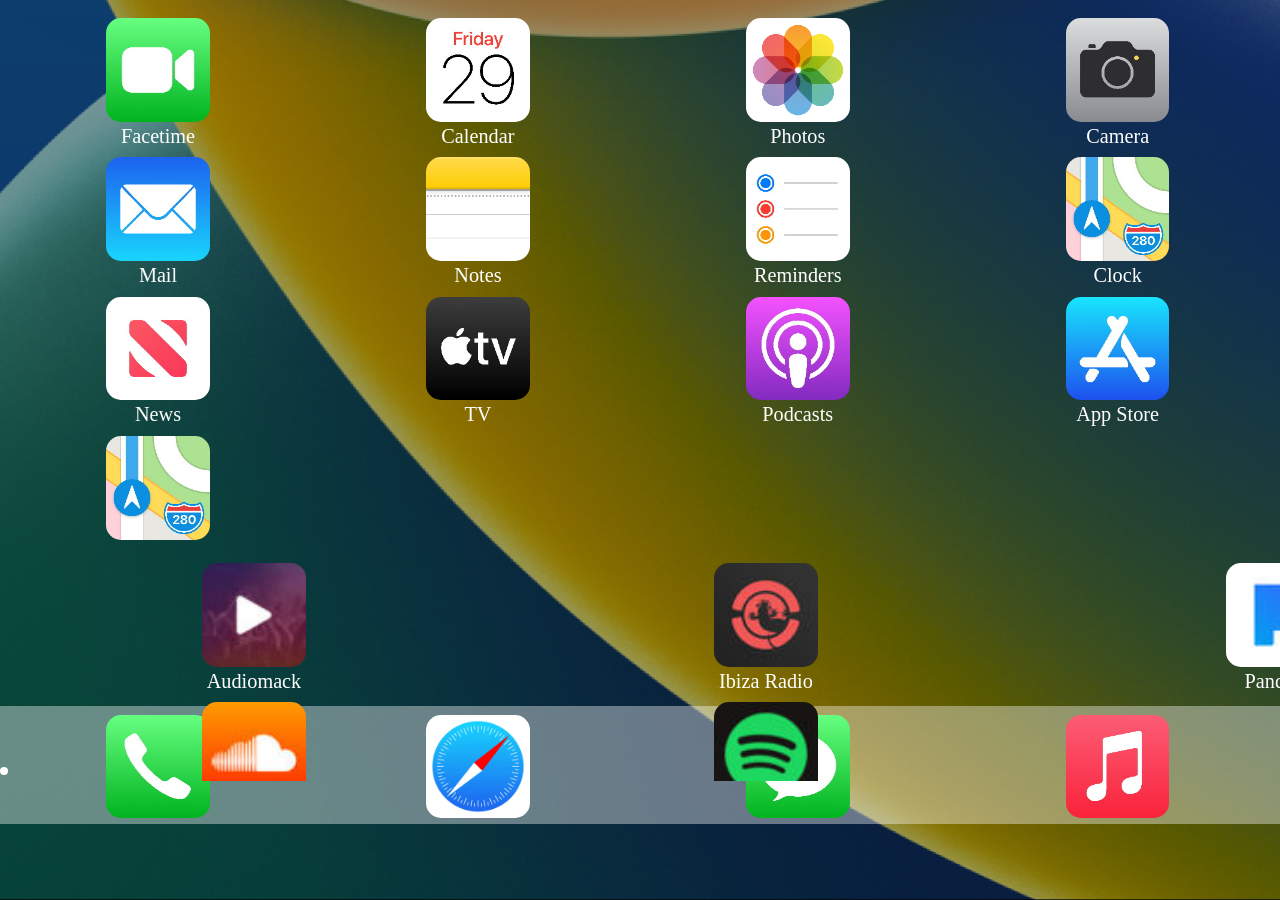
==== commit 515ceb69: "Update index.html" ====
--- a/index.html
+++ b/index.html
@@ -177,14 +177,6 @@
 		<img id="weather" src="files/maps.jpg" class="icon" onclick="load_page(this.id,'https://www.google.com/maps',0,'Health','health');">
 		<div class="icon maps-icon-select" style="position:absolute; top:0; left:0; right:0; margin-left:auto; margin-right:auto; background-color:#000; opacity:0; pointer-events: none;"></div>
 		<div class="remove_app" onclick="remove_app('maps-icon-box','5');"></div>
-</div>
-<div id="health-icon-box" class="icon-box" style="text-align:center;">    
-	<div style="width:11.75vh; height:11.75vh; margin:0 auto;">
-		<img id="weather" src="files/health.jpg" class="icon" onclick="load_page(this.id,'https://www.apple.com/cz/ios/health/',0,'Health','health');">
-		<div class="icon health-icon-select" style="position:absolute; top:0; left:0; right:0; margin-left:auto; margin-right:auto; background-color:#000; opacity:0; pointer-events: none;"></div>
-		<div class="remove_app" onclick="remove_app('health-icon-box','5');"></div>
-	</div>
-	<div class="icon-description">Health</div>
 </div>               
                             </div>
                             <div class="swiper-slide swiper-slide-next" style="width: 2048px;">
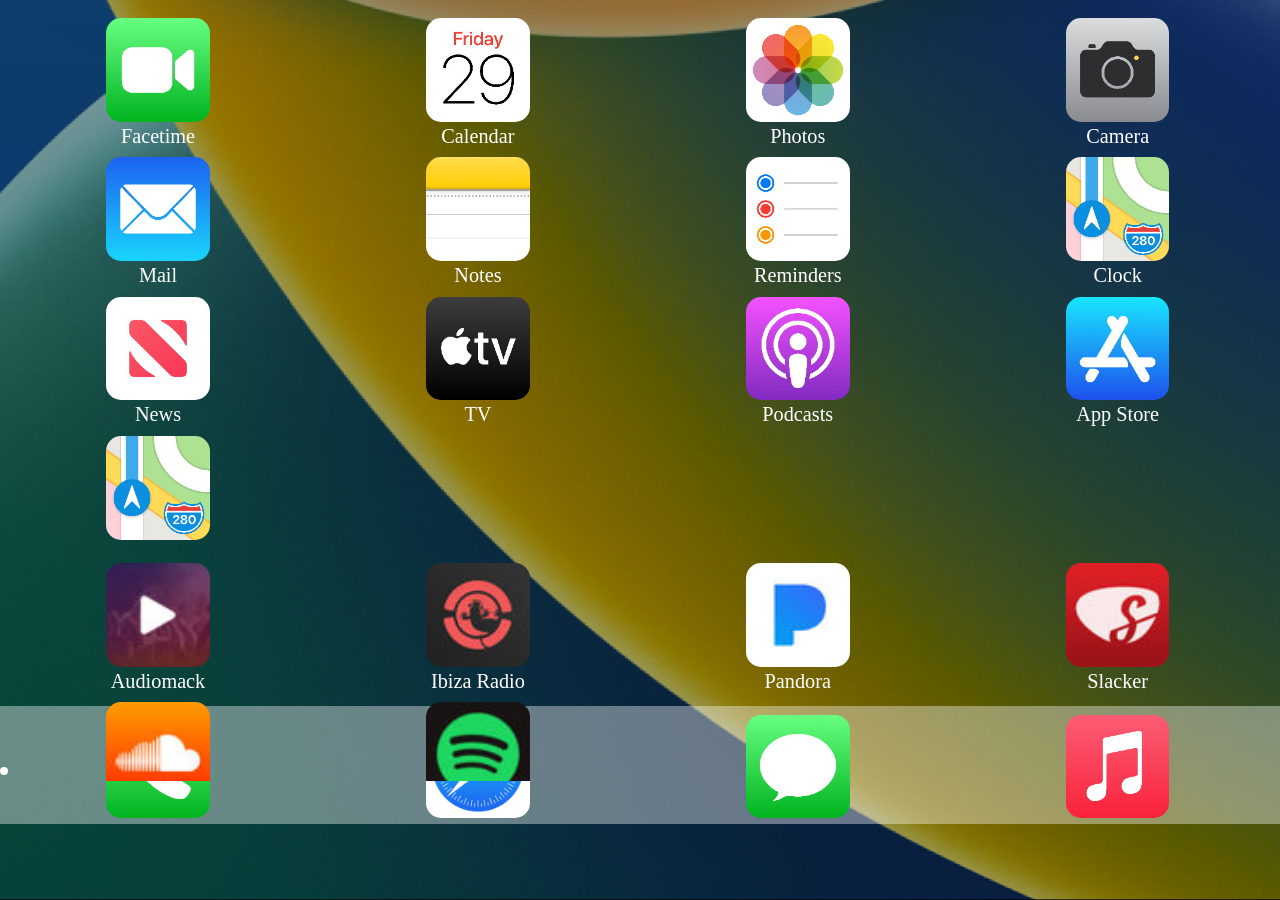
==== commit 8bdb1438: "Update index.html" ====
--- a/index.html
+++ b/index.html
@@ -179,7 +179,7 @@
 		<div class="remove_app" onclick="remove_app('maps-icon-box','5');"></div>
 </div>               
                             </div>
-                            <div class="swiper-slide swiper-slide-next" style="width: 2048px;">
+                            <div class="swiper-slide">
                                 <div style="height:1vh;"></div>
 
 	<div id="Audiomack-icon-box" class="icon-box" style="text-align:center;">    
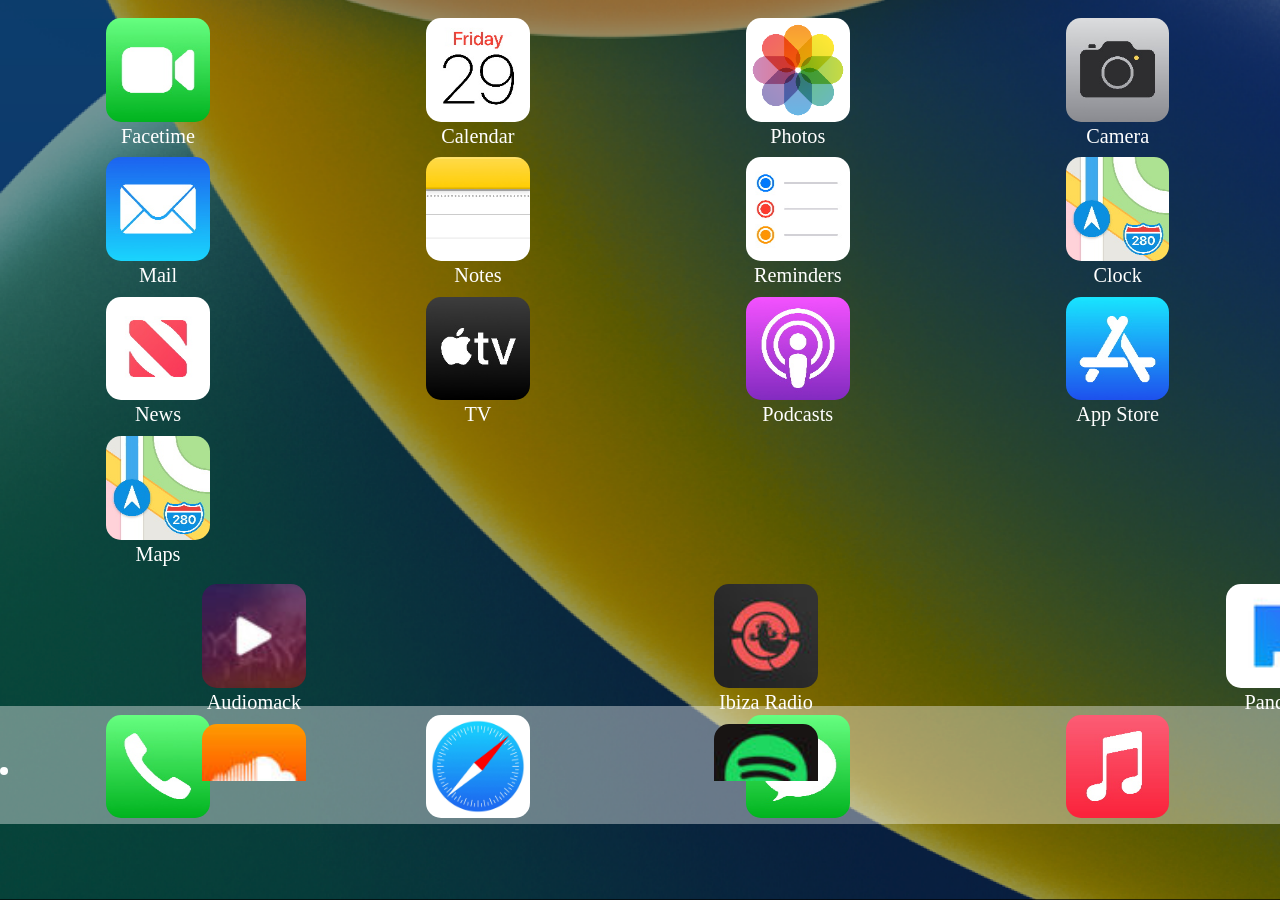
==== commit 26a90fa2: "Update index.html" ====
--- a/index.html
+++ b/index.html
@@ -178,9 +178,11 @@
 		<div class="icon maps-icon-select" style="position:absolute; top:0; left:0; right:0; margin-left:auto; margin-right:auto; background-color:#000; opacity:0; pointer-events: none;"></div>
 		<div class="remove_app" onclick="remove_app('maps-icon-box','5');"></div>
 </div>               
+			<div class="icon-description">Maps</div>
+
                             </div>
-                            <div class="swiper-slide">
-                                <div style="height:1vh;"></div>
+                            <div class="swiper-slide swiper-slide-next" style="width: 2048px;">
+				    <div style="height:1vh;"></div>
 
 	<div id="Audiomack-icon-box" class="icon-box" style="text-align:center;">    
 		<div style="width:11.75vh; height:11.75vh; margin:0 auto;">
@@ -374,7 +376,6 @@
             
                             </div>	            
                             <div class="swiper-slide" style="width: 2048px;">
-                                
                                 <div style="height:1vh;"></div>
     
 		<div id="facebook-icon-box" class="icon-box" style="text-align:center;">    
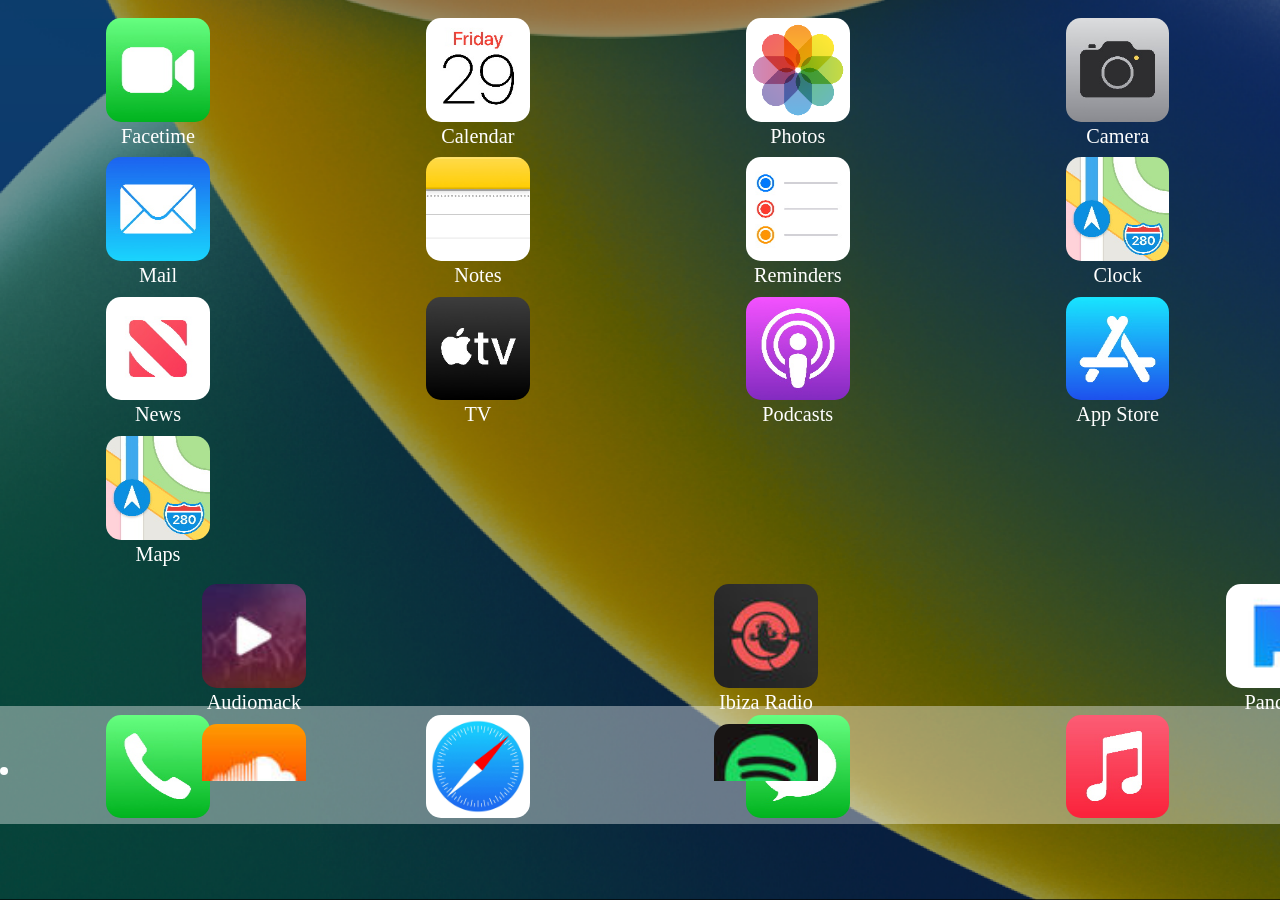
==== commit 08d58900: "Update index.html" ====
--- a/index.html
+++ b/index.html
@@ -172,11 +172,11 @@
 	</div>
 	<div class="icon-description">App Store</div>
 </div>
-<div id="maps-icon-box" class="icon-box" style="text-align:center;">    
+<div id="weather-icon-box" class="icon-box" style="text-align:center;">    
 	<div style="width:11.75vh; height:11.75vh; margin:0 auto;">
 		<img id="weather" src="files/maps.jpg" class="icon" onclick="load_page(this.id,'https://www.google.com/maps',0,'Health','health');">
-		<div class="icon maps-icon-select" style="position:absolute; top:0; left:0; right:0; margin-left:auto; margin-right:auto; background-color:#000; opacity:0; pointer-events: none;"></div>
-		<div class="remove_app" onclick="remove_app('maps-icon-box','5');"></div>
+		<div class="icon weather-icon-select" style="position:absolute; top:0; left:0; right:0; margin-left:auto; margin-right:auto; background-color:#000; opacity:0; pointer-events: none;"></div>
+		<div class="remove_app" onclick="remove_app('weather-icon-box','5');"></div>
 </div>               
 			<div class="icon-description">Maps</div>
 
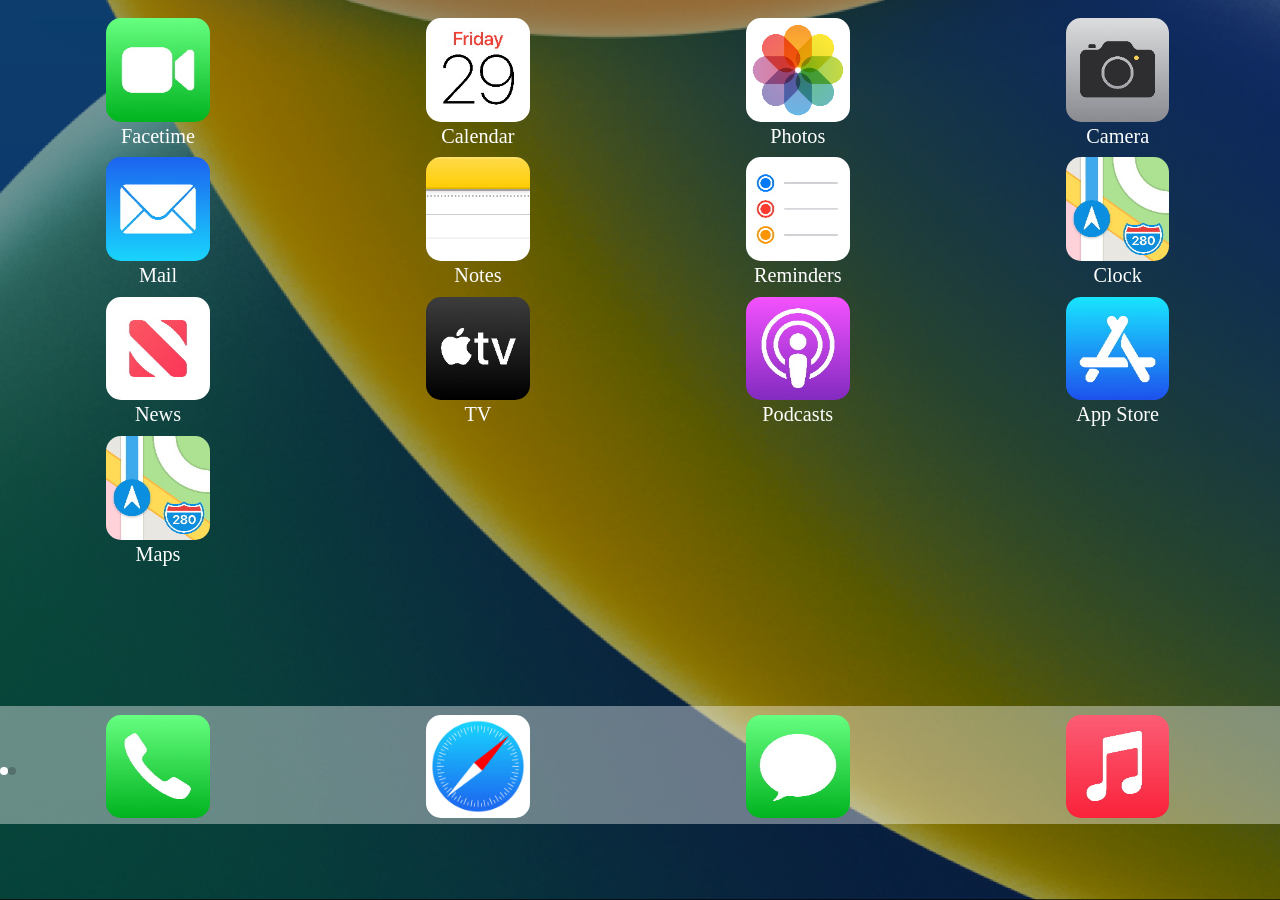
==== commit ec66b217: "Update index.html" ====
--- a/index.html
+++ b/index.html
@@ -180,6 +180,7 @@
 </div>               
 			<div class="icon-description">Maps</div>
 
+</div>               
                             </div>
                             <div class="swiper-slide swiper-slide-next" style="width: 2048px;">
 				    <div style="height:1vh;"></div>
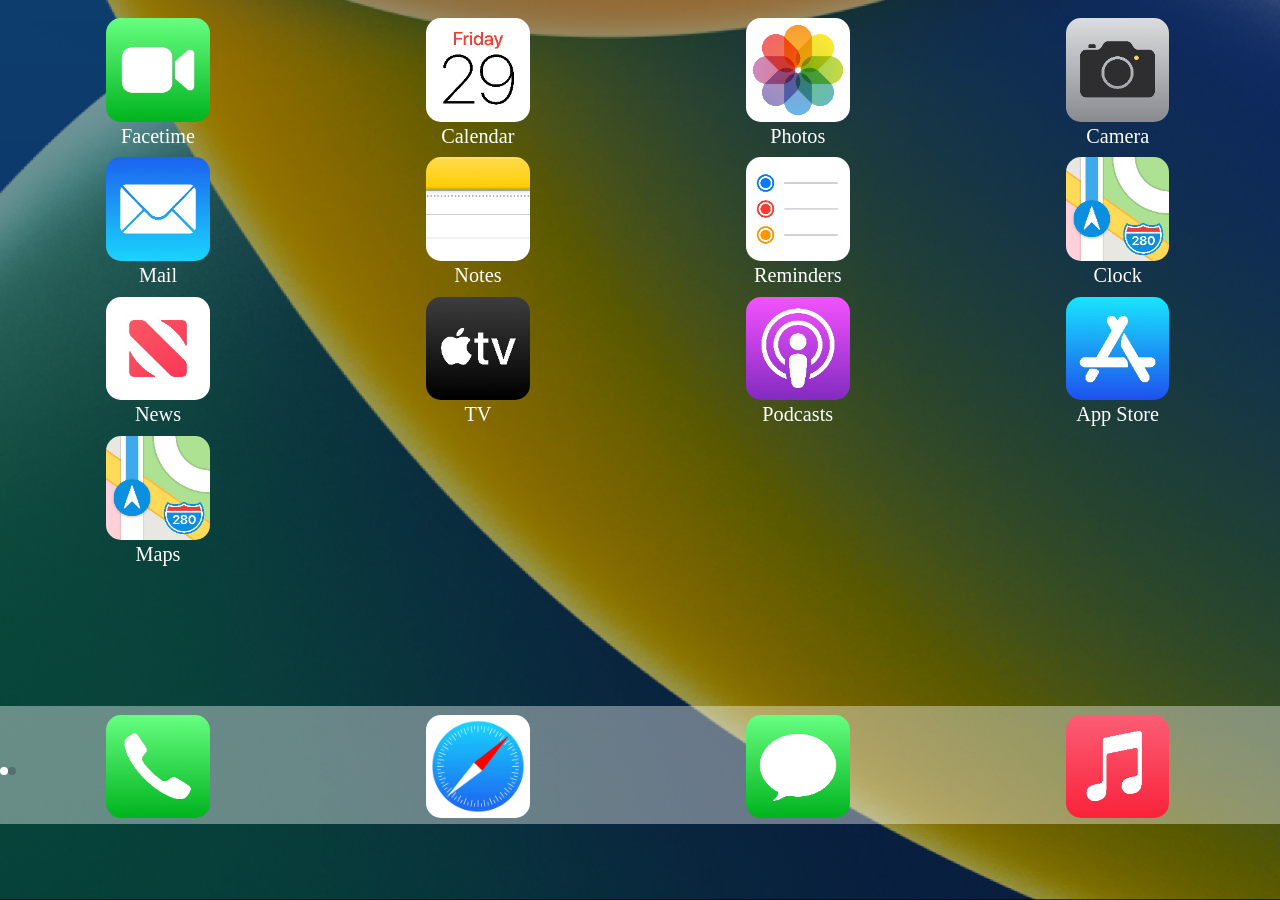
==== commit f86ca462: "Update index.html" ====
--- a/index.html
+++ b/index.html
@@ -372,12 +372,10 @@
 				<div class="remove_app" onclick="remove_app('yahoo_mail-icon-box','24');"></div>
 			</div>
 			<div class="icon-description">YahooMail</div>
-		</div>    
-	            
-            
-                            </div>	            
-                            <div class="swiper-slide" style="width: 2048px;">
-                                <div style="height:1vh;"></div>
+		</div>                            
+                            </div>
+	                        <div class="swiper-slide" style="width: 2048px;">
+                                 <div style="height:1vh;"></div>
     
 		<div id="facebook-icon-box" class="icon-box" style="text-align:center;">    
 			<div style="width:11.75vh; height:11.75vh; margin:0 auto;">
